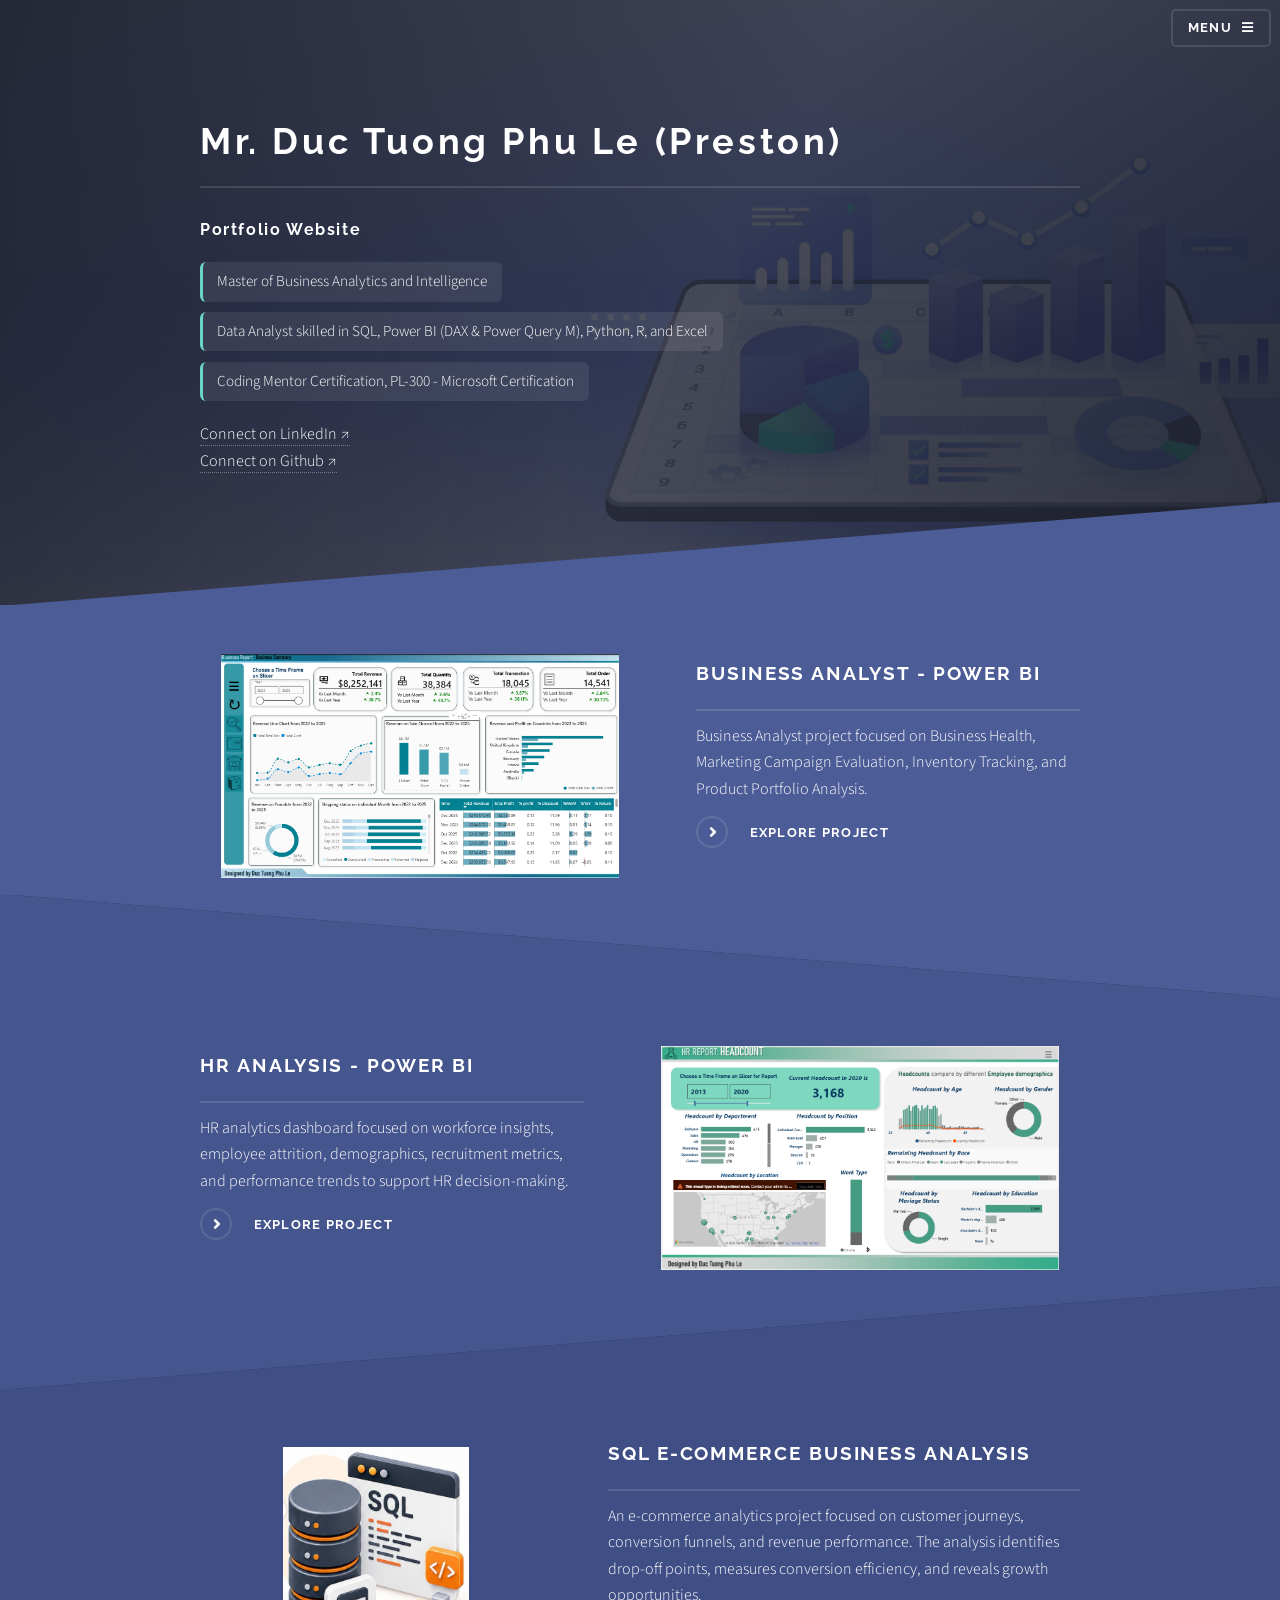
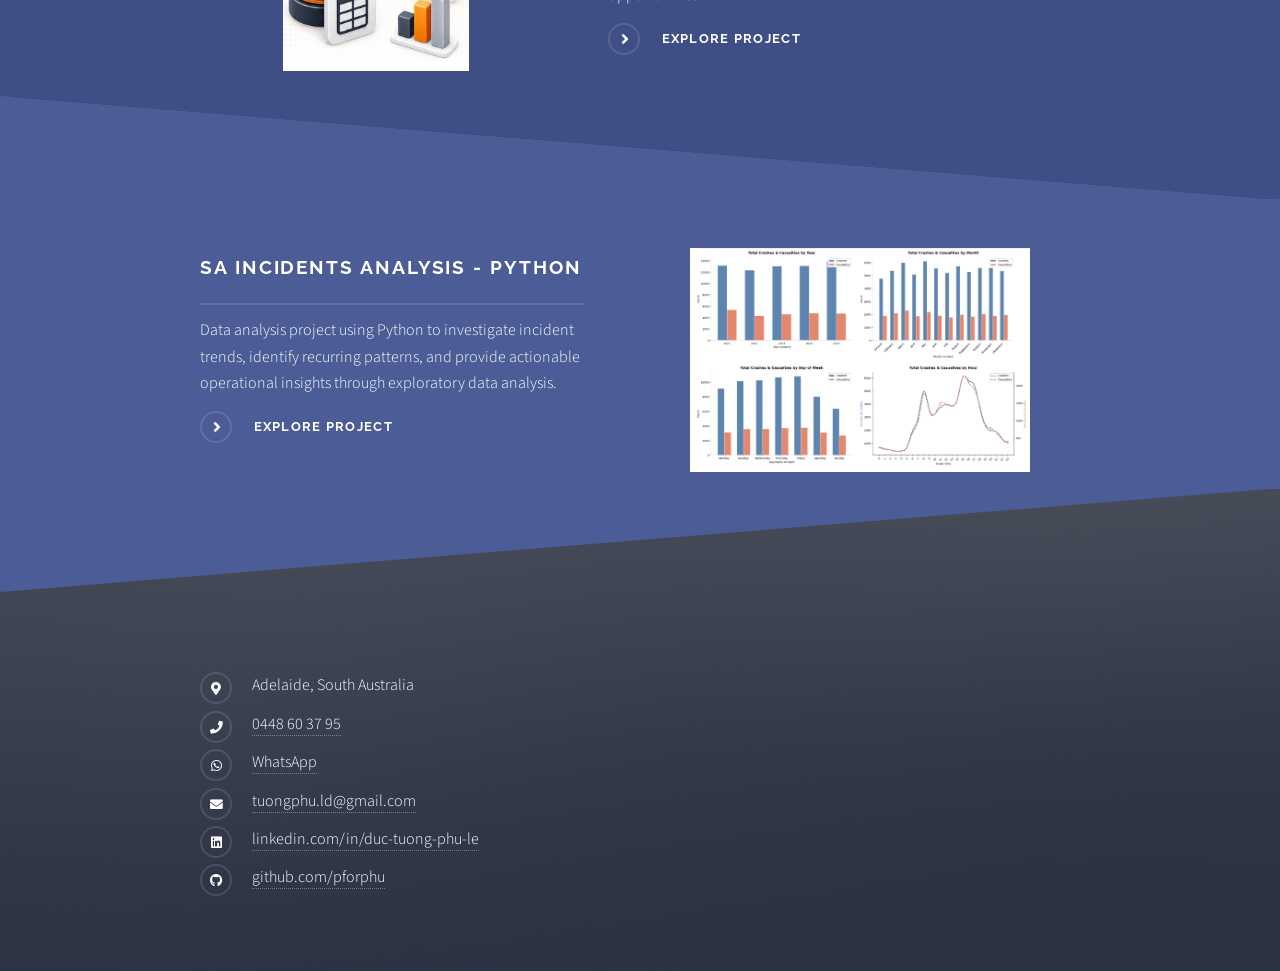
==== index.html @ 7227551b "Update portfolio" ====
<!DOCTYPE HTML>

<html>
	
	<head>
		<title></title>
		<meta charset="utf-8" />
		<meta name="viewport" content="width=device-width, initial-scale=1, user-scalable=no" />
		<link rel="stylesheet" href="assets/css/main.css" />
		<noscript><link rel="stylesheet" href="assets/css/noscript.css" /></noscript>
	</head>
	<body class="is-preload">

		<!-- Page Wrapper -->
			<div id="page-wrapper">

				<!-- Header -->
					<header id="header" class="alt">
						<h1><a href="index.html"></a></h1>
						<nav>
							<a href="#menu">Menu</a>
						</nav>
					</header>

				<!-- Menu -->
					<nav id="menu">
						<div class="inner">
							<h2>Menu</h2>
							<ul class="links">
								<li><a href="index.html">Home</a></li>
								<li><a href="https://www.linkedin.com/in/duc-tuong-phu-le/">Linkedin</a></li>
								<li><a href="https://github.com/pforphu/Business-Analyst---Power-BI-">Business Analysis - Power BI</a></li>
								<li><a href="https://github.com/pforphu/HR-Analysis-Dashboard--PowerBI">HR Analysis  - Power BI</a></li>
								<li><a href="https://github.com/pforphu/SA-Incidents-Analysis--Python">South Australia Incident Analysis - Python</a></li>
								<li><a href="https://github.com/pforphu/E-Commerce-SQL-Project">E-Commerce Project - SQL</a></li>
								
							</ul>
							<a href="#" class="close">Close</a>
						</div>
					</nav>

				<!-- Banner -->
				 
<section id="banner" style="background-color: #262938 !important; background-image: linear-gradient(115deg, rgba(30, 33, 46, 0.96) 0%, rgba(40, 43, 58, 0.85) 55%, rgba(30, 33, 46, 0.92) 100%), url('images/analytic_new.jpg') !important; background-size: cover, cover !important; background-position: center, 80% center !important; background-repeat: no-repeat !important;">
    <div class="inner">
        <h2 style="text-transform: none !important;">Mr. Duc Tuong Phu Le (Preston)</h2>
        <h1 style="text-transform: none !important;">Portfolio Website</h1>

        <div class="bio-block" style="text-transform: none !important; margin-top: 1.2rem;">
            <div style="display: flex; flex-direction: column; gap: 0.65rem; margin-bottom: 1.25rem;">
                <span style="display: inline-block; width: fit-content; padding: 0.45rem 0.9rem; background: rgba(255, 255, 255, 0.08); border-left: 3px solid #6bd4c8; border-radius: 6px; font-size: 0.95rem;">
                    Master of Business Analytics and Intelligence
                </span>

                <span style="display: inline-block; width: fit-content; padding: 0.45rem 0.9rem; background: rgba(255, 255, 255, 0.08); border-left: 3px solid #6bd4c8; border-radius: 6px; font-size: 0.95rem;">
                    Data Analyst skilled in SQL, Power BI (DAX &amp; Power Query M), Python, R, and Excel
                </span>

                <span style="display: inline-block; width: fit-content; padding: 0.45rem 0.9rem; background: rgba(255, 255, 255, 0.08); border-left: 3px solid #6bd4c8; border-radius: 6px; font-size: 0.95rem;">
                    Coding Mentor Certification, PL-300 - Microsoft Certification
                </span>
            </div>

            <a href="https://www.linkedin.com/in/duc-tuong-phu-le-207444168/"
               target="_blank"
               rel="noopener noreferrer"
               style="text-transform: none !important;">
                Connect on LinkedIn ↗
            </a>

            <br />

            <a href="https://github.com/pforphu"
               target="_blank"
               rel="noopener noreferrer"
               style="text-transform: none !important;">
                Connect on Github ↗
            </a>
        </div>

    </div>
</section>

				<!-- Wrapper -->
<style>
    /* Tự động đảo chiều ở các section chẵn trên máy tính (Project 2, Project 4...) */
    #wrapper > section.spotlight:nth-of-type(even) .inner {
        flex-direction: row-reverse !important;
    }

    /* Bo tròn góc cho cả khung ảnh và thẻ img */
    #wrapper > section.spotlight .image {
        border-radius: 14px !important;
        overflow: hidden !important;
        box-shadow: 0 10px 24px rgba(0, 0, 0, 0.22);
    }

    #wrapper > section.spotlight .image img {
        border-radius: 14px !important;
    }

    /* Trên tablet & điện thoại (<= 980px): xếp dọc Hình TRÊN - Chữ DƯỚI, mở rộng hết chiều ngang */
    @media screen and (max-width: 980px) {
        #wrapper > section.spotlight .inner,
        #wrapper > section.spotlight:nth-of-type(even) .inner {
            flex-direction: column !important;
            align-items: stretch !important;
            gap: 1.75rem !important;
        }

        #wrapper > section.spotlight .image {
            flex: 0 0 auto !important;
            width: 100% !important;
            max-width: 100% !important;
        }

        #wrapper > section.spotlight .content {
            width: 100% !important;
            max-width: 100% !important;
            text-align: left !important;
        }
    }
</style>

<!-- Project 1 -->
<section id="one" class="wrapper spotlight style1">
    <div class="inner" style="display: flex; align-items: center; justify-content: center; gap: 3.5rem;">
        <a href="https://github.com/pforphu/Business-Analyst---Power-BI-"
           class="image"
           target="_blank"
           style="flex: 0 0 50%; margin: 0;">
            <img src="images/Summary.png" alt="Business Analyst Power BI Dashboard" style="width: 100%; display: block;">
        </a>

        <div class="content" style="max-width: 480px; margin-bottom: 0;">
            <h2 class="major" style="margin-bottom: 0.75rem;">Business Analyst - Power BI</h2>

            <p style="margin-bottom: 0.9rem; line-height: 1.65;">
                Business Analyst project focused on Business Health,
                Marketing Campaign Evaluation, Inventory Tracking,
                and Product Portfolio Analysis.
            </p>

            <a href="https://github.com/pforphu/Business-Analyst---Power-BI-"
               class="special"
               target="_blank"
               style="display: inline-flex; align-items: center; gap: 0.5rem; width: fit-content; margin-top: 0;">
                Explore Project
            </a>
        </div>
    </div>
</section>

<!-- Project 2 -->
<section id="two" class="wrapper alt spotlight style2">
    <div class="inner" style="display: flex; align-items: center; justify-content: center; gap: 3.5rem;">
        <a href="https://github.com/pforphu/HR-Analysis---Power-BI-"
           class="image"
           target="_blank"
           style="flex: 0 0 50%; margin: 0;">
            <img src="images/Overview.png" alt="HR Analytics Dashboard" style="width: 100%; display: block;">
        </a>

        <div class="content" style="max-width: 480px; margin-bottom: 0;">
            <h2 class="major" style="margin-bottom: 0.75rem;">HR Analysis - Power BI</h2>

            <p style="margin-bottom: 0.9rem; line-height: 1.65;">
                HR analytics dashboard focused on workforce insights,
                employee attrition, demographics, recruitment metrics,
                and performance trends to support HR decision-making.
            </p>

            <a href="https://github.com/pforphu/HR-Analysis---Power-BI-"
               class="special"
               target="_blank"
               style="display: inline-flex; align-items: center; gap: 0.5rem; width: fit-content; margin-top: 0;">
                Explore Project
            </a>
        </div>
    </div>
</section>

<!-- Project 3 -->
<section id="three" class="wrapper spotlight style3">
    <div class="inner" style="display: flex; align-items: center; justify-content: center; gap: 3.5rem;">
        <a href="https://github.com/pforphu/E-Commerce-SQL-Project"
           class="image"
           target="_blank"
           style="flex: 0 0 40%; margin: 0;">
            <img src="images/SQL.png"
                 alt="E-Commerce Project - SQL"
                 style="width: 100%; max-height: 280px; object-fit: contain; display: block;">
        </a>

        <div class="content" style="max-width: 480px; margin-bottom: 0;">
            <h2 class="major" style="margin-bottom: 0.75rem;">SQL E-Commerce Business Analysis</h2>

            <p style="margin-bottom: 0.9rem; line-height: 1.65;">
                An e-commerce analytics project focused on customer journeys,
                conversion funnels, and revenue performance.
                The analysis identifies drop-off points, measures conversion
                efficiency, and reveals growth opportunities.
            </p>

            <a href="https://github.com/pforphu/E-Commerce-SQL-Project"
               class="special"
               target="_blank"
               style="display: inline-flex; align-items: center; gap: 0.5rem; width: fit-content; margin-top: 0;">
                Explore Project
            </a>
        </div>
    </div>
</section>

<!-- Project 4 -->
<section id="four" class="wrapper alt spotlight style1">
    <div class="inner" style="display: flex; align-items: center; justify-content: center; gap: 3.5rem;">
        <a href="https://github.com/pforphu/SA-Incidents-Analysis-2022-2026---Python"
           class="image"
           target="_blank"
           style="flex: 0 0 50%; margin: 0;">
            <img src="images/Python.png" alt="Python Incident Analysis" style="width: 100%; display: block;">
        </a>

        <div class="content" style="max-width: 480px; margin-bottom: 0;">
            <h2 class="major" style="margin-bottom: 0.75rem;">SA Incidents Analysis - Python</h2>

            <p style="margin-bottom: 0.9rem; line-height: 1.65;">
                Data analysis project using Python to investigate incident
                trends, identify recurring patterns, and provide actionable
                operational insights through exploratory data analysis.
            </p>

            <a href="https://github.com/pforphu/SA-Incidents-Analysis-2022-2026---Python"
               class="special"
               target="_blank"
               style="display: inline-flex; align-items: center; gap: 0.5rem; width: fit-content; margin-top: 0;">
                Explore Project
            </a>
        </div>
    </div>
</section>
</section>

				<!-- Footer -->
	
<section id="footer">
  <div class="inner">
    <ul class="contact">
      <li class="icon solid fa-map-marker-alt">Adelaide, South Australia</li>
      <li class="icon solid fa-phone"><a href="tel:+61448603795">0448 60 37 95</a></li>
      <li class="icon brands fa-whatsapp"><a href="https://wa.me/61448603795" target="_blank" rel="noopener">WhatsApp</a></li>
      <li class="icon solid fa-envelope"><a href="mailto:tuongphu.ld@gmail.com">tuongphu.ld@gmail.com</a></li>
      <li class="icon brands fa-linkedin"><a href="https://www.linkedin.com/in/duc-tuong-phu-le/" target="_blank" rel="noopener">linkedin.com/in/duc-tuong-phu-le</a></li>
      <li class="icon brands fa-github"><a href="https://github.com/pforphu" target="_blank" rel="noopener">github.com/pforphu</a></li>
    </ul>

  </div>
</section>
			</div>

		<!-- Scripts -->
			<script src="assets/js/jquery.min.js"></script>
			<script src="assets/js/jquery.scrollex.min.js"></script>
			<script src="assets/js/browser.min.js"></script>
			<script src="assets/js/breakpoints.min.js"></script>
			<script src="assets/js/util.js"></script>
			<script src="assets/js/main.js"></script>

	</body>
</html>
---- assets/css/main.css ----
@import url(fontawesome-all.min.css);
@import url("https://fonts.googleapis.com/css?family=Raleway:200,700|Source+Sans+Pro:300,600,300italic,600italic");

/*
	Solid State by HTML5 UP
	html5up.net | @ajlkn
	Free for personal and commercial use under the CCA 3.0 license (html5up.net/license)
*/

html, body, div, span, applet, object,
iframe, h1, h2, h3, h4, h5, h6, p, blockquote,
pre, a, abbr, acronym, address, big, cite,
code, del, dfn, em, img, ins, kbd, q, s, samp,
small, strike, strong, sub, sup, tt, var, b,
u, i, center, dl, dt, dd, ol, ul, li, fieldset,
form, label, legend, table, caption, tbody,
tfoot, thead, tr, th, td, article, aside,
canvas, details, embed, figure, figcaption,
footer, header, hgroup, menu, nav, output, ruby,
section, summary, time, mark, audio, video {
	margin: 0;
	padding: 0;
	border: 0;
	font-size: 100%;
	font: inherit;
	vertical-align: baseline;}

article, aside, details, figcaption, figure,
footer, header, hgroup, menu, nav, section {
	display: block;}

body {
	line-height: 1;
}

ol, ul {
	list-style: none;
}

blockquote, q {
	quotes: none;
}

	blockquote:before, blockquote:after, q:before, q:after {
		content: '';
		content: none;
	}

table {
	border-collapse: collapse;
	border-spacing: 0;
}

body {
	-webkit-text-size-adjust: none;
}

mark {
	background-color: transparent;
	color: inherit;
}

input::-moz-focus-inner {
	border: 0;
	padding: 0;
}

input, select, textarea {
	-moz-appearance: none;
	-webkit-appearance: none;
	-ms-appearance: none;
	appearance: none;
}

/* Basic */

	@-ms-viewport {
		width: device-width;
	}

	body {
		-ms-overflow-style: scrollbar;
	}

	@media screen and (max-width: 480px) {

		html, body {
			min-width: 320px;
		}

	}

	html {
		box-sizing: border-box;
	}

	*, *:before, *:after {
		box-sizing: inherit;
	}

	body {
		background-color: #2e3141;
		background-image: linear-gradient(to top, rgba(46, 49, 65, 0.8), rgba(46, 49, 65, 0.8)), url("../../images/bg.jpg");
		background-size: auto,
 cover;
		background-attachment: fixed,
 fixed;
		background-position: center,
 center;
	}

		body.is-preload *, body.is-preload *:before, body.is-preload *:after {
			-moz-animation: none !important;
			-webkit-animation: none !important;
			-ms-animation: none !important;
			animation: none !important;
			-moz-transition: none !important;
			-webkit-transition: none !important;
			-ms-transition: none !important;
			transition: none !important;
		}

/* Type */

	body, input, select, textarea {
		color: #ffffff;
		font-family: "Source Sans Pro", Helvetica, sans-serif;
		font-size: 16.5pt;
		font-weight: 300;
		line-height: 1.65;
	}

		@media screen and (max-width: 1680px) {

			body, input, select, textarea {
				font-size: 13pt;
			}

		}

		@media screen and (max-width: 1280px) {

			body, input, select, textarea {
				font-size: 12pt;
			}

		}

		@media screen and (max-width: 980px) {

			body, input, select, textarea {
				font-size: 12pt;
			}

		}

		@media screen and (max-width: 736px) {

			body, input, select, textarea {
				font-size: 12pt;
			}

		}

		@media screen and (max-width: 480px) {

			body, input, select, textarea {
				font-size: 12pt;
			}

		}

	a {
		-moz-transition: color 0.2s ease-in-out, border-bottom-color 0.2s ease-in-out;
		-webkit-transition: color 0.2s ease-in-out, border-bottom-color 0.2s ease-in-out;
		-ms-transition: color 0.2s ease-in-out, border-bottom-color 0.2s ease-in-out;
		transition: color 0.2s ease-in-out, border-bottom-color 0.2s ease-in-out;
		border-bottom: dotted 1px rgba(255, 255, 255, 0.35);
		color: #ffffff;
		text-decoration: none;
	}

		a:hover {
			border-bottom-color: transparent;
			color: #ffffff !important;
		}

		a.special:not(.button) {
			text-decoration: none;
			border-bottom: 0;
			display: block;
			font-family: Raleway, Helvetica, sans-serif;
			font-size: 0.8em;
			font-weight: 700;
			letter-spacing: 0.1em;
			margin: 0 0 2em 0;
			text-transform: uppercase;
		}

			a.special:not(.button):before {
				-moz-osx-font-smoothing: grayscale;
				-webkit-font-smoothing: antialiased;
				display: inline-block;
				font-style: normal;
				font-variant: normal;
				text-rendering: auto;
				line-height: 1;
				text-transform: none !important;
				font-family: 'Font Awesome 5 Free';
				font-weight: 900;
			}

			a.special:not(.button):before {
				-moz-transition: background-color 0.2s ease-in-out;
				-webkit-transition: background-color 0.2s ease-in-out;
				-ms-transition: background-color 0.2s ease-in-out;
				transition: background-color 0.2s ease-in-out;
				border-radius: 100%;
				border: solid 2px rgba(255, 255, 255, 0.125);
				content: '\f105';
				display: inline-block;
				font-size: 1.25em;
				height: 2em;
				line-height: 1.75em;
				margin-right: 0.85em;
				text-align: center;
				text-indent: 0.15em;
				vertical-align: middle;
				width: 2em;
			}

			a.special:not(.button):hover:before {
				background-color: rgba(255, 255, 255, 0.025);
			}

			a.special:not(.button):active:before {
				background-color: rgba(255, 255, 255, 0.075);
			}

	strong, b {
		color: #ffffff;
		font-weight: 600;
	}

	em, i {
		font-style: italic;
	}

	p {
		margin: 0 0 2em 0;
	}

	h1, h2, h3, h4, h5, h6 {
		color: #ffffff;
		font-family: Raleway, Helvetica, sans-serif;
		font-weight: 700;
		letter-spacing: 0.1em;
		margin: 0 0 1em 0;
		text-transform: uppercase;
	}

		h1 a, h2 a, h3 a, h4 a, h5 a, h6 a {
			color: inherit;
			text-decoration: none;
			border-bottom: 0;
		}

		h1 span, h2 span, h3 span, h4 span, h5 span, h6 span {
			font-weight: 200;
		}

		h1.major, h2.major, h3.major, h4.major, h5.major, h6.major {
			padding-bottom: 1em;
			border-bottom: solid 2px rgba(255, 255, 255, 0.125);
		}

	h2 {
		font-size: 1.2em;
	}

	h3 {
		font-size: 0.9em;
	}

	h4 {
		font-size: 0.7em;
	}

	h5 {
		font-size: 0.7em;
	}

	h6 {
		font-size: 0.7em;
	}

	@media screen and (max-width: 736px) {

		h2 {
			font-size: 1em;
		}

		h3 {
			font-size: 0.8em;
		}

	}

	sub {
		font-size: 0.8em;
		position: relative;
		top: 0.5em;
	}

	sup {
		font-size: 0.8em;
		position: relative;
		top: -0.5em;
	}

	blockquote {
		border-left: solid 4px rgba(255, 255, 255, 0.125);
		font-style: italic;
		margin: 0 0 2em 0;
		padding: 0.5em 0 0.5em 2em;
	}

	code {
		background: rgba(255, 255, 255, 0.025);
		border-radius: 5px;
		border: solid 2px rgba(255, 255, 255, 0.125);
		font-family: "Courier New", monospace;
		font-size: 0.9em;
		margin: 0 0.25em;
		padding: 0.25em 0.65em;
	}

	pre {
		-webkit-overflow-scrolling: touch;
		font-family: "Courier New", monospace;
		font-size: 0.9em;
		margin: 0 0 2em 0;
	}

		pre code {
			display: block;
			line-height: 1.75em;
			padding: 1em 1.5em;
			overflow-x: auto;
		}

	hr {
		border: 0;
		border-bottom: solid 2px rgba(255, 255, 255, 0.125);
		margin: 2.5em 0;
	}

		hr.major {
			margin: 4em 0;
		}

	.align-left {
		text-align: left;
	}

	.align-center {
		text-align: center;
	}

	.align-right {
		text-align: right;
	}

/* Row */

	.row {
		display: flex;
		flex-wrap: wrap;
		box-sizing: border-box;
		align-items: stretch;
	}

		.row > * {
			box-sizing: border-box;
		}

		.row.gtr-uniform > * > :last-child {
			margin-bottom: 0;
		}

		.row.aln-left {
			justify-content: flex-start;
		}

		.row.aln-center {
			justify-content: center;
		}

		.row.aln-right {
			justify-content: flex-end;
		}

		.row.aln-top {
			align-items: flex-start;
		}

		.row.aln-middle {
			align-items: center;
		}

		.row.aln-bottom {
			align-items: flex-end;
		}

		.row > .imp {
			order: -1;
		}

		.row > .col-1 {
			width: 8.33333%;
		}

		.row > .off-1 {
			margin-left: 8.33333%;
		}

		.row > .col-2 {
			width: 16.66667%;
		}

		.row > .off-2 {
			margin-left: 16.66667%;
		}

		.row > .col-3 {
			width: 25%;
		}

		.row > .off-3 {
			margin-left: 25%;
		}

		.row > .col-4 {
			width: 33.33333%;
		}

		.row > .off-4 {
			margin-left: 33.33333%;
		}

		.row > .col-5 {
			width: 41.66667%;
		}

		.row > .off-5 {
			margin-left: 41.66667%;
		}

		.row > .col-6 {
			width: 50%;
		}

		.row > .off-6 {
			margin-left: 50%;
		}

		.row > .col-7 {
			width: 58.33333%;
		}

		.row > .off-7 {
			margin-left: 58.33333%;
		}

		.row > .col-8 {
			width: 66.66667%;
		}

		.row > .off-8 {
			margin-left: 66.66667%;
		}

		.row > .col-9 {
			width: 75%;
		}

		.row > .off-9 {
			margin-left: 75%;
		}

		.row > .col-10 {
			width: 83.33333%;
		}

		.row > .off-10 {
			margin-left: 83.33333%;
		}

		.row > .col-11 {
			width: 91.66667%;
		}

		.row > .off-11 {
			margin-left: 91.66667%;
		}

		.row > .col-12 {
			width: 100%;
		}

		.row > .off-12 {
			margin-left: 100%;
		}

		.row.gtr-0 {
			margin-top: 0;
			margin-left: 0em;
		}

			.row.gtr-0 > * {
				padding: 0 0 0 0em;
			}

			.row.gtr-0.gtr-uniform {
				margin-top: 0em;
			}

				.row.gtr-0.gtr-uniform > * {
					padding-top: 0em;
				}

		.row.gtr-25 {
			margin-top: 0;
			margin-left: -0.4375em;
		}

			.row.gtr-25 > * {
				padding: 0 0 0 0.4375em;
			}

			.row.gtr-25.gtr-uniform {
				margin-top: -0.4375em;
			}

				.row.gtr-25.gtr-uniform > * {
					padding-top: 0.4375em;
				}

		.row.gtr-50 {
			margin-top: 0;
			margin-left: -0.875em;
		}

			.row.gtr-50 > * {
				padding: 0 0 0 0.875em;
			}

			.row.gtr-50.gtr-uniform {
				margin-top: -0.875em;
			}

				.row.gtr-50.gtr-uniform > * {
					padding-top: 0.875em;
				}

		.row {
			margin-top: 0;
			margin-left: -1.75em;
		}

			.row > * {
				padding: 0 0 0 1.75em;
			}

			.row.gtr-uniform {
				margin-top: -1.75em;
			}

				.row.gtr-uniform > * {
					padding-top: 1.75em;
				}

		.row.gtr-150 {
			margin-top: 0;
			margin-left: -2.625em;
		}

			.row.gtr-150 > * {
				padding: 0 0 0 2.625em;
			}

			.row.gtr-150.gtr-uniform {
				margin-top: -2.625em;
			}

				.row.gtr-150.gtr-uniform > * {
					padding-top: 2.625em;
				}

		.row.gtr-200 {
			margin-top: 0;
			margin-left: -3.5em;
		}

			.row.gtr-200 > * {
				padding: 0 0 0 3.5em;
			}

			.row.gtr-200.gtr-uniform {
				margin-top: -3.5em;
			}

				.row.gtr-200.gtr-uniform > * {
					padding-top: 3.5em;
				}

		@media screen and (max-width: 1680px) {

			.row {
				display: flex;
				flex-wrap: wrap;
				box-sizing: border-box;
				align-items: stretch;
			}

				.row > * {
					box-sizing: border-box;
				}

				.row.gtr-uniform > * > :last-child {
					margin-bottom: 0;
				}

				.row.aln-left {
					justify-content: flex-start;
				}

				.row.aln-center {
					justify-content: center;
				}

				.row.aln-right {
					justify-content: flex-end;
				}

				.row.aln-top {
					align-items: flex-start;
				}

				.row.aln-middle {
					align-items: center;
				}

				.row.aln-bottom {
					align-items: flex-end;
				}

				.row > .imp-xlarge {
					order: -1;
				}

				.row > .col-1-xlarge {
					width: 8.33333%;
				}

				.row > .off-1-xlarge {
					margin-left: 8.33333%;
				}

				.row > .col-2-xlarge {
					width: 16.66667%;
				}

				.row > .off-2-xlarge {
					margin-left: 16.66667%;
				}

				.row > .col-3-xlarge {
					width: 25%;
				}

				.row > .off-3-xlarge {
					margin-left: 25%;
				}

				.row > .col-4-xlarge {
					width: 33.33333%;
				}

				.row > .off-4-xlarge {
					margin-left: 33.33333%;
				}

				.row > .col-5-xlarge {
					width: 41.66667%;
				}

				.row > .off-5-xlarge {
					margin-left: 41.66667%;
				}

				.row > .col-6-xlarge {
					width: 50%;
				}

				.row > .off-6-xlarge {
					margin-left: 50%;
				}

				.row > .col-7-xlarge {
					width: 58.33333%;
				}

				.row > .off-7-xlarge {
					margin-left: 58.33333%;
				}

				.row > .col-8-xlarge {
					width: 66.66667%;
				}

				.row > .off-8-xlarge {
					margin-left: 66.66667%;
				}

				.row > .col-9-xlarge {
					width: 75%;
				}

				.row > .off-9-xlarge {
					margin-left: 75%;
				}

				.row > .col-10-xlarge {
					width: 83.33333%;
				}

				.row > .off-10-xlarge {
					margin-left: 83.33333%;
				}

				.row > .col-11-xlarge {
					width: 91.66667%;
				}

				.row > .off-11-xlarge {
					margin-left: 91.66667%;
				}

				.row > .col-12-xlarge {
					width: 100%;
				}

				.row > .off-12-xlarge {
					margin-left: 100%;
				}

				.row.gtr-0 {
					margin-top: 0;
					margin-left: 0em;
				}

					.row.gtr-0 > * {
						padding: 0 0 0 0em;
					}

					.row.gtr-0.gtr-uniform {
						margin-top: 0em;
					}

						.row.gtr-0.gtr-uniform > * {
							padding-top: 0em;
						}

				.row.gtr-25 {
					margin-top: 0;
					margin-left: -0.4375em;
				}

					.row.gtr-25 > * {
						padding: 0 0 0 0.4375em;
					}

					.row.gtr-25.gtr-uniform {
						margin-top: -0.4375em;
					}

						.row.gtr-25.gtr-uniform > * {
							padding-top: 0.4375em;
						}

				.row.gtr-50 {
					margin-top: 0;
					margin-left: -0.875em;
				}

					.row.gtr-50 > * {
						padding: 0 0 0 0.875em;
					}

					.row.gtr-50.gtr-uniform {
						margin-top: -0.875em;
					}

						.row.gtr-50.gtr-uniform > * {
							padding-top: 0.875em;
						}

				.row {
					margin-top: 0;
					margin-left: -1.75em;
				}

					.row > * {
						padding: 0 0 0 1.75em;
					}

					.row.gtr-uniform {
						margin-top: -1.75em;
					}

						.row.gtr-uniform > * {
							padding-top: 1.75em;
						}

				.row.gtr-150 {
					margin-top: 0;
					margin-left: -2.625em;
				}

					.row.gtr-150 > * {
						padding: 0 0 0 2.625em;
					}

					.row.gtr-150.gtr-uniform {
						margin-top: -2.625em;
					}

						.row.gtr-150.gtr-uniform > * {
							padding-top: 2.625em;
						}

				.row.gtr-200 {
					margin-top: 0;
					margin-left: -3.5em;
				}

					.row.gtr-200 > * {
						padding: 0 0 0 3.5em;
					}

					.row.gtr-200.gtr-uniform {
						margin-top: -3.5em;
					}

						.row.gtr-200.gtr-uniform > * {
							padding-top: 3.5em;
						}

		}

		@media screen and (max-width: 1280px) {

			.row {
				display: flex;
				flex-wrap: wrap;
				box-sizing: border-box;
				align-items: stretch;
			}

				.row > * {
					box-sizing: border-box;
				}

				.row.gtr-uniform > * > :last-child {
					margin-bottom: 0;
				}

				.row.aln-left {
					justify-content: flex-start;
				}

				.row.aln-center {
					justify-content: center;
				}

				.row.aln-right {
					justify-content: flex-end;
				}

				.row.aln-top {
					align-items: flex-start;
				}

				.row.aln-middle {
					align-items: center;
				}

				.row.aln-bottom {
					align-items: flex-end;
				}

				.row > .imp-large {
					order: -1;
				}

				.row > .col-1-large {
					width: 8.33333%;
				}

				.row > .off-1-large {
					margin-left: 8.33333%;
				}

				.row > .col-2-large {
					width: 16.66667%;
				}

				.row > .off-2-large {
					margin-left: 16.66667%;
				}

				.row > .col-3-large {
					width: 25%;
				}

				.row > .off-3-large {
					margin-left: 25%;
				}

				.row > .col-4-large {
					width: 33.33333%;
				}

				.row > .off-4-large {
					margin-left: 33.33333%;
				}

				.row > .col-5-large {
					width: 41.66667%;
				}

				.row > .off-5-large {
					margin-left: 41.66667%;
				}

				.row > .col-6-large {
					width: 50%;
				}

				.row > .off-6-large {
					margin-left: 50%;
				}

				.row > .col-7-large {
					width: 58.33333%;
				}

				.row > .off-7-large {
					margin-left: 58.33333%;
				}

				.row > .col-8-large {
					width: 66.66667%;
				}

				.row > .off-8-large {
					margin-left: 66.66667%;
				}

				.row > .col-9-large {
					width: 75%;
				}

				.row > .off-9-large {
					margin-left: 75%;
				}

				.row > .col-10-large {
					width: 83.33333%;
				}

				.row > .off-10-large {
					margin-left: 83.33333%;
				}

				.row > .col-11-large {
					width: 91.66667%;
				}

				.row > .off-11-large {
					margin-left: 91.66667%;
				}

				.row > .col-12-large {
					width: 100%;
				}

				.row > .off-12-large {
					margin-left: 100%;
				}

				.row.gtr-0 {
					margin-top: 0;
					margin-left: 0em;
				}

					.row.gtr-0 > * {
						padding: 0 0 0 0em;
					}

					.row.gtr-0.gtr-uniform {
						margin-top: 0em;
					}

						.row.gtr-0.gtr-uniform > * {
							padding-top: 0em;
						}

				.row.gtr-25 {
					margin-top: 0;
					margin-left: -0.4375em;
				}

					.row.gtr-25 > * {
						padding: 0 0 0 0.4375em;
					}

					.row.gtr-25.gtr-uniform {
						margin-top: -0.4375em;
					}

						.row.gtr-25.gtr-uniform > * {
							padding-top: 0.4375em;
						}

				.row.gtr-50 {
					margin-top: 0;
					margin-left: -0.875em;
				}

					.row.gtr-50 > * {
						padding: 0 0 0 0.875em;
					}

					.row.gtr-50.gtr-uniform {
						margin-top: -0.875em;
					}

						.row.gtr-50.gtr-uniform > * {
							padding-top: 0.875em;
						}

				.row {
					margin-top: 0;
					margin-left: -1.75em;
				}

					.row > * {
						padding: 0 0 0 1.75em;
					}

					.row.gtr-uniform {
						margin-top: -1.75em;
					}

						.row.gtr-uniform > * {
							padding-top: 1.75em;
						}

				.row.gtr-150 {
					margin-top: 0;
					margin-left: -2.625em;
				}

					.row.gtr-150 > * {
						padding: 0 0 0 2.625em;
					}

					.row.gtr-150.gtr-uniform {
						margin-top: -2.625em;
					}

						.row.gtr-150.gtr-uniform > * {
							padding-top: 2.625em;
						}

				.row.gtr-200 {
					margin-top: 0;
					margin-left: -3.5em;
				}

					.row.gtr-200 > * {
						padding: 0 0 0 3.5em;
					}

					.row.gtr-200.gtr-uniform {
						margin-top: -3.5em;
					}

						.row.gtr-200.gtr-uniform > * {
							padding-top: 3.5em;
						}

		}

		@media screen and (max-width: 980px) {

			.row {
				display: flex;
				flex-wrap: wrap;
				box-sizing: border-box;
				align-items: stretch;
			}

				.row > * {
					box-sizing: border-box;
				}

				.row.gtr-uniform > * > :last-child {
					margin-bottom: 0;
				}

				.row.aln-left {
					justify-content: flex-start;
				}

				.row.aln-center {
					justify-content: center;
				}

				.row.aln-right {
					justify-content: flex-end;
				}

				.row.aln-top {
					align-items: flex-start;
				}

				.row.aln-middle {
					align-items: center;
				}

				.row.aln-bottom {
					align-items: flex-end;
				}

				.row > .imp-medium {
					order: -1;
				}

				.row > .col-1-medium {
					width: 8.33333%;
				}

				.row > .off-1-medium {
					margin-left: 8.33333%;
				}

				.row > .col-2-medium {
					width: 16.66667%;
				}

				.row > .off-2-medium {
					margin-left: 16.66667%;
				}

				.row > .col-3-medium {
					width: 25%;
				}

				.row > .off-3-medium {
					margin-left: 25%;
				}

				.row > .col-4-medium {
					width: 33.33333%;
				}

				.row > .off-4-medium {
					margin-left: 33.33333%;
				}

				.row > .col-5-medium {
					width: 41.66667%;
				}

				.row > .off-5-medium {
					margin-left: 41.66667%;
				}

				.row > .col-6-medium {
					width: 50%;
				}

				.row > .off-6-medium {
					margin-left: 50%;
				}

				.row > .col-7-medium {
					width: 58.33333%;
				}

				.row > .off-7-medium {
					margin-left: 58.33333%;
				}

				.row > .col-8-medium {
					width: 66.66667%;
				}

				.row > .off-8-medium {
					margin-left: 66.66667%;
				}

				.row > .col-9-medium {
					width: 75%;
				}

				.row > .off-9-medium {
					margin-left: 75%;
				}

				.row > .col-10-medium {
					width: 83.33333%;
				}

				.row > .off-10-medium {
					margin-left: 83.33333%;
				}

				.row > .col-11-medium {
					width: 91.66667%;
				}

				.row > .off-11-medium {
					margin-left: 91.66667%;
				}

				.row > .col-12-medium {
					width: 100%;
				}

				.row > .off-12-medium {
					margin-left: 100%;
				}

				.row.gtr-0 {
					margin-top: 0;
					margin-left: 0em;
				}

					.row.gtr-0 > * {
						padding: 0 0 0 0em;
					}

					.row.gtr-0.gtr-uniform {
						margin-top: 0em;
					}

						.row.gtr-0.gtr-uniform > * {
							padding-top: 0em;
						}

				.row.gtr-25 {
					margin-top: 0;
					margin-left: -0.4375em;
				}

					.row.gtr-25 > * {
						padding: 0 0 0 0.4375em;
					}

					.row.gtr-25.gtr-uniform {
						margin-top: -0.4375em;
					}

						.row.gtr-25.gtr-uniform > * {
							padding-top: 0.4375em;
						}

				.row.gtr-50 {
					margin-top: 0;
					margin-left: -0.875em;
				}

					.row.gtr-50 > * {
						padding: 0 0 0 0.875em;
					}

					.row.gtr-50.gtr-uniform {
						margin-top: -0.875em;
					}

						.row.gtr-50.gtr-uniform > * {
							padding-top: 0.875em;
						}

				.row {
					margin-top: 0;
					margin-left: -1.75em;
				}

					.row > * {
						padding: 0 0 0 1.75em;
					}

					.row.gtr-uniform {
						margin-top: -1.75em;
					}

						.row.gtr-uniform > * {
							padding-top: 1.75em;
						}

				.row.gtr-150 {
					margin-top: 0;
					margin-left: -2.625em;
				}

					.row.gtr-150 > * {
						padding: 0 0 0 2.625em;
					}

					.row.gtr-150.gtr-uniform {
						margin-top: -2.625em;
					}

						.row.gtr-150.gtr-uniform > * {
							padding-top: 2.625em;
						}

				.row.gtr-200 {
					margin-top: 0;
					margin-left: -3.5em;
				}

					.row.gtr-200 > * {
						padding: 0 0 0 3.5em;
					}

					.row.gtr-200.gtr-uniform {
						margin-top: -3.5em;
					}

						.row.gtr-200.gtr-uniform > * {
							padding-top: 3.5em;
						}

		}

		@media screen and (max-width: 736px) {

			.row {
				display: flex;
				flex-wrap: wrap;
				box-sizing: border-box;
				align-items: stretch;
			}

				.row > * {
					box-sizing: border-box;
				}

				.row.gtr-uniform > * > :last-child {
					margin-bottom: 0;
				}

				.row.aln-left {
					justify-content: flex-start;
				}

				.row.aln-center {
					justify-content: center;
				}

				.row.aln-right {
					justify-content: flex-end;
				}

				.row.aln-top {
					align-items: flex-start;
				}

				.row.aln-middle {
					align-items: center;
				}

				.row.aln-bottom {
					align-items: flex-end;
				}

				.row > .imp-small {
					order: -1;
				}

				.row > .col-1-small {
					width: 8.33333%;
				}

				.row > .off-1-small {
					margin-left: 8.33333%;
				}

				.row > .col-2-small {
					width: 16.66667%;
				}

				.row > .off-2-small {
					margin-left: 16.66667%;
				}

				.row > .col-3-small {
					width: 25%;
				}

				.row > .off-3-small {
					margin-left: 25%;
				}

				.row > .col-4-small {
					width: 33.33333%;
				}

				.row > .off-4-small {
					margin-left: 33.33333%;
				}

				.row > .col-5-small {
					width: 41.66667%;
				}

				.row > .off-5-small {
					margin-left: 41.66667%;
				}

				.row > .col-6-small {
					width: 50%;
				}

				.row > .off-6-small {
					margin-left: 50%;
				}

				.row > .col-7-small {
					width: 58.33333%;
				}

				.row > .off-7-small {
					margin-left: 58.33333%;
				}

				.row > .col-8-small {
					width: 66.66667%;
				}

				.row > .off-8-small {
					margin-left: 66.66667%;
				}

				.row > .col-9-small {
					width: 75%;
				}

				.row > .off-9-small {
					margin-left: 75%;
				}

				.row > .col-10-small {
					width: 83.33333%;
				}

				.row > .off-10-small {
					margin-left: 83.33333%;
				}

				.row > .col-11-small {
					width: 91.66667%;
				}

				.row > .off-11-small {
					margin-left: 91.66667%;
				}

				.row > .col-12-small {
					width: 100%;
				}

				.row > .off-12-small {
					margin-left: 100%;
				}

				.row.gtr-0 {
					margin-top: 0;
					margin-left: 0em;
				}

					.row.gtr-0 > * {
						padding: 0 0 0 0em;
					}

					.row.gtr-0.gtr-uniform {
						margin-top: 0em;
					}

						.row.gtr-0.gtr-uniform > * {
							padding-top: 0em;
						}

				.row.gtr-25 {
					margin-top: 0;
					margin-left: -0.3125em;
				}

					.row.gtr-25 > * {
						padding: 0 0 0 0.3125em;
					}

					.row.gtr-25.gtr-uniform {
						margin-top: -0.3125em;
					}

						.row.gtr-25.gtr-uniform > * {
							padding-top: 0.3125em;
						}

				.row.gtr-50 {
					margin-top: 0;
					margin-left: -0.625em;
				}

					.row.gtr-50 > * {
						padding: 0 0 0 0.625em;
					}

					.row.gtr-50.gtr-uniform {
						margin-top: -0.625em;
					}

						.row.gtr-50.gtr-uniform > * {
							padding-top: 0.625em;
						}

				.row {
					margin-top: 0;
					margin-left: -1.25em;
				}

					.row > * {
						padding: 0 0 0 1.25em;
					}

					.row.gtr-uniform {
						margin-top: -1.25em;
					}

						.row.gtr-uniform > * {
							padding-top: 1.25em;
						}

				.row.gtr-150 {
					margin-top: 0;
					margin-left: -1.875em;
				}

					.row.gtr-150 > * {
						padding: 0 0 0 1.875em;
					}

					.row.gtr-150.gtr-uniform {
						margin-top: -1.875em;
					}

						.row.gtr-150.gtr-uniform > * {
							padding-top: 1.875em;
						}

				.row.gtr-200 {
					margin-top: 0;
					margin-left: -2.5em;
				}

					.row.gtr-200 > * {
						padding: 0 0 0 2.5em;
					}

					.row.gtr-200.gtr-uniform {
						margin-top: -2.5em;
					}

						.row.gtr-200.gtr-uniform > * {
							padding-top: 2.5em;
						}

		}

		@media screen and (max-width: 480px) {

			.row {
				display: flex;
				flex-wrap: wrap;
				box-sizing: border-box;
				align-items: stretch;
			}

				.row > * {
					box-sizing: border-box;
				}

				.row.gtr-uniform > * > :last-child {
					margin-bottom: 0;
				}

				.row.aln-left {
					justify-content: flex-start;
				}

				.row.aln-center {
					justify-content: center;
				}

				.row.aln-right {
					justify-content: flex-end;
				}

				.row.aln-top {
					align-items: flex-start;
				}

				.row.aln-middle {
					align-items: center;
				}

				.row.aln-bottom {
					align-items: flex-end;
				}

				.row > .imp-xsmall {
					order: -1;
				}

				.row > .col-1-xsmall {
					width: 8.33333%;
				}

				.row > .off-1-xsmall {
					margin-left: 8.33333%;
				}

				.row > .col-2-xsmall {
					width: 16.66667%;
				}

				.row > .off-2-xsmall {
					margin-left: 16.66667%;
				}

				.row > .col-3-xsmall {
					width: 25%;
				}

				.row > .off-3-xsmall {
					margin-left: 25%;
				}

				.row > .col-4-xsmall {
					width: 33.33333%;
				}

				.row > .off-4-xsmall {
					margin-left: 33.33333%;
				}

				.row > .col-5-xsmall {
					width: 41.66667%;
				}

				.row > .off-5-xsmall {
					margin-left: 41.66667%;
				}

				.row > .col-6-xsmall {
					width: 50%;
				}

				.row > .off-6-xsmall {
					margin-left: 50%;
				}

				.row > .col-7-xsmall {
					width: 58.33333%;
				}

				.row > .off-7-xsmall {
					margin-left: 58.33333%;
				}

				.row > .col-8-xsmall {
					width: 66.66667%;
				}

				.row > .off-8-xsmall {
					margin-left: 66.66667%;
				}

				.row > .col-9-xsmall {
					width: 75%;
				}

				.row > .off-9-xsmall {
					margin-left: 75%;
				}

				.row > .col-10-xsmall {
					width: 83.33333%;
				}

				.row > .off-10-xsmall {
					margin-left: 83.33333%;
				}

				.row > .col-11-xsmall {
					width: 91.66667%;
				}

				.row > .off-11-xsmall {
					margin-left: 91.66667%;
				}

				.row > .col-12-xsmall {
					width: 100%;
				}

				.row > .off-12-xsmall {
					margin-left: 100%;
				}

				.row.gtr-0 {
					margin-top: 0;
					margin-left: 0em;
				}

					.row.gtr-0 > * {
						padding: 0 0 0 0em;
					}

					.row.gtr-0.gtr-uniform {
						margin-top: 0em;
					}

						.row.gtr-0.gtr-uniform > * {
							padding-top: 0em;
						}

				.row.gtr-25 {
					margin-top: 0;
					margin-left: -0.3125em;
				}

					.row.gtr-25 > * {
						padding: 0 0 0 0.3125em;
					}

					.row.gtr-25.gtr-uniform {
						margin-top: -0.3125em;
					}

						.row.gtr-25.gtr-uniform > * {
							padding-top: 0.3125em;
						}

				.row.gtr-50 {
					margin-top: 0;
					margin-left: -0.625em;
				}

					.row.gtr-50 > * {
						padding: 0 0 0 0.625em;
					}

					.row.gtr-50.gtr-uniform {
						margin-top: -0.625em;
					}

						.row.gtr-50.gtr-uniform > * {
							padding-top: 0.625em;
						}

				.row {
					margin-top: 0;
					margin-left: -1.25em;
				}

					.row > * {
						padding: 0 0 0 1.25em;
					}

					.row.gtr-uniform {
						margin-top: -1.25em;
					}

						.row.gtr-uniform > * {
							padding-top: 1.25em;
						}

				.row.gtr-150 {
					margin-top: 0;
					margin-left: -1.875em;
				}

					.row.gtr-150 > * {
						padding: 0 0 0 1.875em;
					}

					.row.gtr-150.gtr-uniform {
						margin-top: -1.875em;
					}

						.row.gtr-150.gtr-uniform > * {
							padding-top: 1.875em;
						}

				.row.gtr-200 {
					margin-top: 0;
					margin-left: -2.5em;
				}

					.row.gtr-200 > * {
						padding: 0 0 0 2.5em;
					}

					.row.gtr-200.gtr-uniform {
						margin-top: -2.5em;
					}

						.row.gtr-200.gtr-uniform > * {
							padding-top: 2.5em;
						}

		}

		@media screen and (max-width: 360px) {

			.row {
				display: flex;
				flex-wrap: wrap;
				box-sizing: border-box;
				align-items: stretch;
			}

				.row > * {
					box-sizing: border-box;
				}

				.row.gtr-uniform > * > :last-child {
					margin-bottom: 0;
				}

				.row.aln-left {
					justify-content: flex-start;
				}

				.row.aln-center {
					justify-content: center;
				}

				.row.aln-right {
					justify-content: flex-end;
				}

				.row.aln-top {
					align-items: flex-start;
				}

				.row.aln-middle {
					align-items: center;
				}

				.row.aln-bottom {
					align-items: flex-end;
				}

				.row > .imp-xxsmall {
					order: -1;
				}

				.row > .col-1-xxsmall {
					width: 8.33333%;
				}

				.row > .off-1-xxsmall {
					margin-left: 8.33333%;
				}

				.row > .col-2-xxsmall {
					width: 16.66667%;
				}

				.row > .off-2-xxsmall {
					margin-left: 16.66667%;
				}

				.row > .col-3-xxsmall {
					width: 25%;
				}

				.row > .off-3-xxsmall {
					margin-left: 25%;
				}

				.row > .col-4-xxsmall {
					width: 33.33333%;
				}

				.row > .off-4-xxsmall {
					margin-left: 33.33333%;
				}

				.row > .col-5-xxsmall {
					width: 41.66667%;
				}

				.row > .off-5-xxsmall {
					margin-left: 41.66667%;
				}

				.row > .col-6-xxsmall {
					width: 50%;
				}

				.row > .off-6-xxsmall {
					margin-left: 50%;
				}

				.row > .col-7-xxsmall {
					width: 58.33333%;
				}

				.row > .off-7-xxsmall {
					margin-left: 58.33333%;
				}

				.row > .col-8-xxsmall {
					width: 66.66667%;
				}

				.row > .off-8-xxsmall {
					margin-left: 66.66667%;
				}

				.row > .col-9-xxsmall {
					width: 75%;
				}

				.row > .off-9-xxsmall {
					margin-left: 75%;
				}

				.row > .col-10-xxsmall {
					width: 83.33333%;
				}

				.row > .off-10-xxsmall {
					margin-left: 83.33333%;
				}

				.row > .col-11-xxsmall {
					width: 91.66667%;
				}

				.row > .off-11-xxsmall {
					margin-left: 91.66667%;
				}

				.row > .col-12-xxsmall {
					width: 100%;
				}

				.row > .off-12-xxsmall {
					margin-left: 100%;
				}

				.row.gtr-0 {
					margin-top: 0;
					margin-left: 0em;
				}

					.row.gtr-0 > * {
						padding: 0 0 0 0em;
					}

					.row.gtr-0.gtr-uniform {
						margin-top: 0em;
					}

						.row.gtr-0.gtr-uniform > * {
							padding-top: 0em;
						}

				.row.gtr-25 {
					margin-top: 0;
					margin-left: -0.3125em;
				}

					.row.gtr-25 > * {
						padding: 0 0 0 0.3125em;
					}

					.row.gtr-25.gtr-uniform {
						margin-top: -0.3125em;
					}

						.row.gtr-25.gtr-uniform > * {
							padding-top: 0.3125em;
						}

				.row.gtr-50 {
					margin-top: 0;
					margin-left: -0.625em;
				}

					.row.gtr-50 > * {
						padding: 0 0 0 0.625em;
					}

					.row.gtr-50.gtr-uniform {
						margin-top: -0.625em;
					}

						.row.gtr-50.gtr-uniform > * {
							padding-top: 0.625em;
						}

				.row {
					margin-top: 0;
					margin-left: -1.25em;
				}

					.row > * {
						padding: 0 0 0 1.25em;
					}

					.row.gtr-uniform {
						margin-top: -1.25em;
					}

						.row.gtr-uniform > * {
							padding-top: 1.25em;
						}

				.row.gtr-150 {
					margin-top: 0;
					margin-left: -1.875em;
				}

					.row.gtr-150 > * {
						padding: 0 0 0 1.875em;
					}

					.row.gtr-150.gtr-uniform {
						margin-top: -1.875em;
					}

						.row.gtr-150.gtr-uniform > * {
							padding-top: 1.875em;
						}

				.row.gtr-200 {
					margin-top: 0;
					margin-left: -2.5em;
				}

					.row.gtr-200 > * {
						padding: 0 0 0 2.5em;
					}

					.row.gtr-200.gtr-uniform {
						margin-top: -2.5em;
					}

						.row.gtr-200.gtr-uniform > * {
							padding-top: 2.5em;
						}

		}

/* Section/Article */

	section.special, article.special {
		text-align: center;
	}

/* Form */

	form {
		margin: 0 0 2em 0;
	}

		form > :last-child {
			margin-bottom: 0;
		}

		form > .fields {
			display: -moz-flex;
			display: -webkit-flex;
			display: -ms-flex;
			display: flex;
			-moz-flex-wrap: wrap;
			-webkit-flex-wrap: wrap;
			-ms-flex-wrap: wrap;
			flex-wrap: wrap;
			width: calc(100% + 3em);
			margin: -1.5em 0 2em -1.5em;
		}

			form > .fields > .field {
				-moz-flex-grow: 0;
				-webkit-flex-grow: 0;
				-ms-flex-grow: 0;
				flex-grow: 0;
				-moz-flex-shrink: 0;
				-webkit-flex-shrink: 0;
				-ms-flex-shrink: 0;
				flex-shrink: 0;
				padding: 1.5em 0 0 1.5em;
				width: calc(100% - 1.5em);
			}

				form > .fields > .field.half {
					width: calc(50% - 0.75em);
				}

				form > .fields > .field.third {
					width: calc(100%/3 - 0.5em);
				}

				form > .fields > .field.quarter {
					width: calc(25% - 0.375em);
				}

		@media screen and (max-width: 480px) {

			form > .fields {
				width: calc(100% + 3em);
				margin: -1.5em 0 2em -1.5em;
			}

				form > .fields > .field {
					padding: 1.5em 0 0 1.5em;
					width: calc(100% - 1.5em);
				}

					form > .fields > .field.half {
						width: calc(100% - 1.5em);
					}

					form > .fields > .field.third {
						width: calc(100% - 1.5em);
					}

					form > .fields > .field.quarter {
						width: calc(100% - 1.5em);
					}

		}

	label {
		color: #ffffff;
		display: block;
		font-family: Raleway, Helvetica, sans-serif;
		font-size: 0.8em;
		font-weight: 700;
		letter-spacing: 0.1em;
		margin: 0 0 0.7em 0;
		text-transform: uppercase;
	}

	input[type="text"],
	input[type="password"],
	input[type="email"],
	input[type="tel"],
	select,
	textarea {
		-moz-appearance: none;
		-webkit-appearance: none;
		-ms-appearance: none;
		appearance: none;
		background: rgba(255, 255, 255, 0.025);
		border-radius: 5px;
		border: none;
		border: solid 2px rgba(255, 255, 255, 0.125);
		color: inherit;
		display: block;
		outline: 0;
		padding: 0 1em;
		text-decoration: none;
		width: 100%;
	}

		input[type="text"]:invalid,
		input[type="password"]:invalid,
		input[type="email"]:invalid,
		input[type="tel"]:invalid,
		select:invalid,
		textarea:invalid {
			box-shadow: none;
		}

		input[type="text"]:focus,
		input[type="password"]:focus,
		input[type="email"]:focus,
		input[type="tel"]:focus,
		select:focus,
		textarea:focus {
			border-color: #5b6ba6;
		}

	select {
		background-image: url("data:image/svg+xml;charset=utf8,%3Csvg xmlns='http://www.w3.org/2000/svg' width='40' height='40' preserveAspectRatio='none' viewBox='0 0 40 40'%3E%3Cpath d='M9.4,12.3l10.4,10.4l10.4-10.4c0.2-0.2,0.5-0.4,0.9-0.4c0.3,0,0.6,0.1,0.9,0.4l3.3,3.3c0.2,0.2,0.4,0.5,0.4,0.9 c0,0.4-0.1,0.6-0.4,0.9L20.7,31.9c-0.2,0.2-0.5,0.4-0.9,0.4c-0.3,0-0.6-0.1-0.9-0.4L4.3,17.3c-0.2-0.2-0.4-0.5-0.4-0.9 c0-0.4,0.1-0.6,0.4-0.9l3.3-3.3c0.2-0.2,0.5-0.4,0.9-0.4S9.1,12.1,9.4,12.3z' fill='rgba(255, 255, 255, 0.125)' /%3E%3C/svg%3E");
		background-size: 1.25rem;
		background-repeat: no-repeat;
		background-position: calc(100% - 1rem) center;
		height: 2.75em;
		padding-right: 2.75em;
		text-overflow: ellipsis;
	}

		select option {
			color: #ffffff;
			background: #2e3141;
		}

		select:focus::-ms-value {
			background-color: transparent;
		}

		select::-ms-expand {
			display: none;
		}

	input[type="text"],
	input[type="password"],
	input[type="email"],
	select {
		height: 2.75em;
	}

	textarea {
		padding: 0.75em 1em;
	}

	input[type="checkbox"],
	input[type="radio"] {
		-moz-appearance: none;
		-webkit-appearance: none;
		-ms-appearance: none;
		appearance: none;
		display: block;
		float: left;
		margin-right: -2em;
		opacity: 0;
		width: 1em;
		z-index: -1;
	}

		input[type="checkbox"] + label,
		input[type="radio"] + label {
			text-decoration: none;
			color: #ffffff;
			cursor: pointer;
			display: inline-block;
			font-size: 1em;
			font-family: "Source Sans Pro", Helvetica, sans-serif;
			text-transform: none;
			letter-spacing: 0;
			font-weight: 300;
			padding-left: 2.4em;
			padding-right: 0.75em;
			position: relative;
		}

			input[type="checkbox"] + label:before,
			input[type="radio"] + label:before {
				-moz-osx-font-smoothing: grayscale;
				-webkit-font-smoothing: antialiased;
				display: inline-block;
				font-style: normal;
				font-variant: normal;
				text-rendering: auto;
				line-height: 1;
				text-transform: none !important;
				font-family: 'Font Awesome 5 Free';
				font-weight: 900;
			}

			input[type="checkbox"] + label:before,
			input[type="radio"] + label:before {
				background: rgba(255, 255, 255, 0.025);
				border-radius: 5px;
				border: solid 2px rgba(255, 255, 255, 0.125);
				content: '';
				display: inline-block;
				font-size: 0.8em;
				height: 2.0625em;
				left: 0;
				line-height: 2.0625em;
				position: absolute;
				text-align: center;
				top: 0;
				width: 2.0625em;
			}

		input[type="checkbox"]:checked + label:before,
		input[type="radio"]:checked + label:before {
			background: #ffffff;
			border-color: #ffffff;
			content: '\f00c';
			color: #2e3141;
		}

		input[type="checkbox"]:focus + label:before,
		input[type="radio"]:focus + label:before {
			border-color: #4c5c96;
		}

	input[type="checkbox"] + label:before {
		border-radius: 5px;
	}

	input[type="radio"] + label:before {
		border-radius: 100%;
	}

	::-webkit-input-placeholder {
		color: rgba(255, 255, 255, 0.35) !important;
		opacity: 1.0;
	}

	:-moz-placeholder {
		color: rgba(255, 255, 255, 0.35) !important;
		opacity: 1.0;
	}

	::-moz-placeholder {
		color: rgba(255, 255, 255, 0.35) !important;
		opacity: 1.0;
	}

	:-ms-input-placeholder {
		color: rgba(255, 255, 255, 0.35) !important;
		opacity: 1.0;
	}

/* Box */

	.box {
		border-radius: 5px;
		border: solid 2px rgba(255, 255, 255, 0.125);
		margin-bottom: 2em;
		padding: 1.5em;
	}

		.box > :last-child,
		.box > :last-child > :last-child,
		.box > :last-child > :last-child > :last-child {
			margin-bottom: 0;
		}

		.box.alt {
			border: 0;
			border-radius: 0;
			padding: 0;
		}

/* Icon */

	.icon {
		text-decoration: none;
		border-bottom: none;
		position: relative;
	}

		.icon:before {
			-moz-osx-font-smoothing: grayscale;
			-webkit-font-smoothing: antialiased;
			display: inline-block;
			font-style: normal;
			font-variant: normal;
			text-rendering: auto;
			line-height: 1;
			text-transform: none !important;
			font-family: 'Font Awesome 5 Free';
			font-weight: 400;
		}

		.icon > .label {
			display: none;
		}

		.icon:before {
			line-height: inherit;
		}

		.icon.solid:before {
			font-weight: 900;
		}

		.icon.brands:before {
			font-family: 'Font Awesome 5 Brands';
		}

/* Image */

	.image {
		border-radius: 5px;
		border: 0;
		display: inline-block;
		position: relative;
	}

		.image img {
			border-radius: 5px;
			display: block;
		}

		.image.left, .image.right {
			max-width: 40%;
		}

			.image.left img, .image.right img {
				width: 100%;
			}

		.image.left {
			float: left;
			padding: 0 1.5em 1em 0;
			top: 0.25em;
		}

		.image.right {
			float: right;
			padding: 0 0 1em 1.5em;
			top: 0.25em;
		}

		.image.fit {
			display: block;
			margin: 0 0 2em 0;
			width: 100%;
		}

			.image.fit img {
				width: 100%;
			}

		.image.main {
			display: block;
			margin: 0 0 3em 0;
			width: 100%;
		}

			.image.main img {
				width: 100%;
			}

/* List */

	ol {
		list-style: decimal;
		margin: 0 0 2em 0;
		padding-left: 1.25em;
	}

		ol li {
			padding-left: 0.25em;
		}

	ul {
		list-style: disc;
		margin: 0 0 2em 0;
		padding-left: 1em;
	}

		ul li {
			padding-left: 0.5em;
		}

		ul.alt {
			list-style: none;
			padding-left: 0;
		}

			ul.alt li {
				border-top: solid 1px rgba(255, 255, 255, 0.125);
				padding: 0.5em 0;
			}

				ul.alt li:first-child {
					border-top: 0;
					padding-top: 0;
				}

	dl {
		margin: 0 0 2em 0;
	}

		dl dt {
			display: block;
			font-weight: 600;
			margin: 0 0 1em 0;
		}

		dl dd {
			margin-left: 2em;
		}

/* Actions */

	ul.actions {
		display: -moz-flex;
		display: -webkit-flex;
		display: -ms-flex;
		display: flex;
		cursor: default;
		list-style: none;
		margin-left: -1em;
		padding-left: 0;
	}

		ul.actions li {
			padding: 0 0 0 1em;
			vertical-align: middle;
		}

		ul.actions.special {
			-moz-justify-content: center;
			-webkit-justify-content: center;
			-ms-justify-content: center;
			justify-content: center;
			width: 100%;
			margin-left: 0;
		}

			ul.actions.special li:first-child {
				padding-left: 0;
			}

		ul.actions.stacked {
			-moz-flex-direction: column;
			-webkit-flex-direction: column;
			-ms-flex-direction: column;
			flex-direction: column;
			margin-left: 0;
		}

			ul.actions.stacked li {
				padding: 1.3em 0 0 0;
			}

				ul.actions.stacked li:first-child {
					padding-top: 0;
				}

		ul.actions.fit {
			width: calc(100% + 1em);
		}

			ul.actions.fit li {
				-moz-flex-grow: 1;
				-webkit-flex-grow: 1;
				-ms-flex-grow: 1;
				flex-grow: 1;
				-moz-flex-shrink: 1;
				-webkit-flex-shrink: 1;
				-ms-flex-shrink: 1;
				flex-shrink: 1;
				width: 100%;
			}

				ul.actions.fit li > * {
					width: 100%;
				}

			ul.actions.fit.stacked {
				width: 100%;
			}

		@media screen and (max-width: 480px) {

			ul.actions:not(.fixed) {
				-moz-flex-direction: column;
				-webkit-flex-direction: column;
				-ms-flex-direction: column;
				flex-direction: column;
				margin-left: 0;
				width: 100% !important;
			}

				ul.actions:not(.fixed) li {
					-moz-flex-grow: 1;
					-webkit-flex-grow: 1;
					-ms-flex-grow: 1;
					flex-grow: 1;
					-moz-flex-shrink: 1;
					-webkit-flex-shrink: 1;
					-ms-flex-shrink: 1;
					flex-shrink: 1;
					padding: 1em 0 0 0;
					text-align: center;
					width: 100%;
				}

					ul.actions:not(.fixed) li > * {
						width: 100%;
					}

					ul.actions:not(.fixed) li:first-child {
						padding-top: 0;
					}

					ul.actions:not(.fixed) li input[type="submit"],
					ul.actions:not(.fixed) li input[type="reset"],
					ul.actions:not(.fixed) li input[type="button"],
					ul.actions:not(.fixed) li button,
					ul.actions:not(.fixed) li .button {
						width: 100%;
					}

						ul.actions:not(.fixed) li input[type="submit"].icon:before,
						ul.actions:not(.fixed) li input[type="reset"].icon:before,
						ul.actions:not(.fixed) li input[type="button"].icon:before,
						ul.actions:not(.fixed) li button.icon:before,
						ul.actions:not(.fixed) li .button.icon:before {
							margin-left: -0.5rem;
						}

		}

/* Icons */

	ul.icons {
		cursor: default;
		list-style: none;
		padding-left: 0;
	}

		ul.icons li {
			display: inline-block;
			padding: 0 1em 0 0;
		}

			ul.icons li:last-child {
				padding-right: 0;
			}

			ul.icons li .icon:before {
				font-size: 1.25em;
			}

/* Contact */

	ul.contact {
		list-style: none;
		padding: 0;
	}

		ul.contact li {
			text-decoration: none;
			margin: 0.75em 0 0 0;
			padding: 0 0 0 3.25em;
			position: relative;
		}

			ul.contact li:before {
				-moz-osx-font-smoothing: grayscale;
				-webkit-font-smoothing: antialiased;
				display: inline-block;
				font-style: normal;
				font-variant: normal;
				text-rendering: auto;
				line-height: 1;
				text-transform: none !important;
				font-family: 'Font Awesome 5 Free';
				font-weight: 400;
			}

			ul.contact li:before {
				border-radius: 100%;
				border: solid 2px rgba(255, 255, 255, 0.125);
				display: inline-block;
				font-size: 0.8em;
				height: 2.5em;
				left: 0;
				line-height: 2.35em;
				position: absolute;
				text-align: center;
				top: 0;
				width: 2.5em;
			}

			ul.contact li:first-child {
				margin-top: 0;
			}

		@media screen and (max-width: 736px) {

			ul.contact li {
				margin: 1.5em 0 0 0;
			}

		}

/* Pagination */

	ul.pagination {
		cursor: default;
		list-style: none;
		padding-left: 0;
	}

		ul.pagination li {
			display: inline-block;
			padding-left: 0;
			vertical-align: middle;
		}

			ul.pagination li > .page {
				-moz-transition: background-color 0.2s ease-in-out, color 0.2s ease-in-out;
				-webkit-transition: background-color 0.2s ease-in-out, color 0.2s ease-in-out;
				-ms-transition: background-color 0.2s ease-in-out, color 0.2s ease-in-out;
				transition: background-color 0.2s ease-in-out, color 0.2s ease-in-out;
				border-bottom: 0;
				border-radius: 5px;
				display: inline-block;
				height: 1.5em;
				line-height: 1.5em;
				margin: 0 0.125em;
				min-width: 1.5em;
				padding: 0 0.5em;
				text-align: center;
			}

				ul.pagination li > .page:hover {
					background-color: rgba(255, 255, 255, 0.025);
				}

				ul.pagination li > .page.active {
					background-color: #4c5c96;
				}

			ul.pagination li:first-child {
				padding-right: 0.75em;
			}

			ul.pagination li:last-child {
				padding-left: 0.75em;
			}

		@media screen and (max-width: 480px) {

			ul.pagination li:nth-child(n+2):nth-last-child(n+2) {
				display: none;
			}

			ul.pagination li .button {
				width: 100%;
			}

			ul.pagination li:first-child {
				width: calc(50% - 2px);
				text-align: left;
				padding-right: 0.325em;
			}

			ul.pagination li:last-child {
				width: calc(50% - 2px);
				text-align: right;
				padding-left: 0.325em;
			}

		}

/* Table */

	.table-wrapper {
		-webkit-overflow-scrolling: touch;
		overflow-x: auto;
	}

	table {
		margin: 0 0 2em 0;
		width: 100%;
	}

		table tbody tr {
			border: solid 1px rgba(255, 255, 255, 0.125);
			border-left: 0;
			border-right: 0;
		}

			table tbody tr:nth-child(2n + 1) {
				background-color: rgba(255, 255, 255, 0.025);
			}

		table td {
			padding: 0.75em 0.75em;
		}

		table th {
			color: #ffffff;
			font-size: 0.9em;
			font-weight: 600;
			padding: 0 0.75em 0.75em 0.75em;
			text-align: left;
		}

		table thead {
			border-bottom: solid 2px rgba(255, 255, 255, 0.125);
		}

		table tfoot {
			border-top: solid 2px rgba(255, 255, 255, 0.125);
		}

		table.alt {
			border-collapse: separate;
		}

			table.alt tbody tr td {
				border: solid 1px rgba(255, 255, 255, 0.125);
				border-left-width: 0;
				border-top-width: 0;
			}

				table.alt tbody tr td:first-child {
					border-left-width: 1px;
				}

			table.alt tbody tr:first-child td {
				border-top-width: 1px;
			}

			table.alt thead {
				border-bottom: 0;
			}

			table.alt tfoot {
				border-top: 0;
			}

/* Button */

	input[type="submit"],
	input[type="reset"],
	input[type="button"],
	button,
	.button {
		-moz-appearance: none;
		-webkit-appearance: none;
		-ms-appearance: none;
		appearance: none;
		-moz-transition: background-color 0.2s ease-in-out;
		-webkit-transition: background-color 0.2s ease-in-out;
		-ms-transition: background-color 0.2s ease-in-out;
		transition: background-color 0.2s ease-in-out;
		background-color: transparent;
		border-radius: 5px;
		border: 0;
		box-shadow: inset 0 0 0 2px rgba(255, 255, 255, 0.125);
		color: #ffffff !important;
		cursor: pointer;
		display: inline-block;
		font-family: Raleway, Helvetica, sans-serif;
		font-size: 0.8em;
		font-weight: 700;
		height: 3.75em;
		letter-spacing: 0.1em;
		line-height: 3.75em;
		padding: 0 2.25em;
		text-align: center;
		text-decoration: none;
		text-transform: uppercase;
		white-space: nowrap;
	}

		input[type="submit"]:hover,
		input[type="reset"]:hover,
		input[type="button"]:hover,
		button:hover,
		.button:hover {
			background-color: rgba(255, 255, 255, 0.025);
		}

		input[type="submit"]:active,
		input[type="reset"]:active,
		input[type="button"]:active,
		button:active,
		.button:active {
			background-color: rgba(255, 255, 255, 0.075);
		}

		input[type="submit"].icon:before,
		input[type="reset"].icon:before,
		input[type="button"].icon:before,
		button.icon:before,
		.button.icon:before {
			margin-right: 0.5em;
			color: rgba(255, 255, 255, 0.35);
		}

		input[type="submit"].primary,
		input[type="reset"].primary,
		input[type="button"].primary,
		button.primary,
		.button.primary {
			background-color: #4c5c96;
			box-shadow: none;
		}

			input[type="submit"].primary:hover,
			input[type="reset"].primary:hover,
			input[type="button"].primary:hover,
			button.primary:hover,
			.button.primary:hover {
				background-color: #53639e;
			}

			input[type="submit"].primary:active,
			input[type="reset"].primary:active,
			input[type="button"].primary:active,
			button.primary:active,
			.button.primary:active {
				background-color: #45558d;
			}

			input[type="submit"].primary.icon:before,
			input[type="reset"].primary.icon:before,
			input[type="button"].primary.icon:before,
			button.primary.icon:before,
			.button.primary.icon:before {
				color: #7985b0;
			}

		input[type="submit"].fit,
		input[type="reset"].fit,
		input[type="button"].fit,
		button.fit,
		.button.fit {
			width: 100%;
		}

		input[type="submit"].small,
		input[type="reset"].small,
		input[type="button"].small,
		button.small,
		.button.small {
			font-size: 0.6em;
		}

		input[type="submit"].large,
		input[type="reset"].large,
		input[type="button"].large,
		button.large,
		.button.large {
			font-size: 1em;
		}

		input[type="submit"].disabled, input[type="submit"]:disabled,
		input[type="reset"].disabled,
		input[type="reset"]:disabled,
		input[type="button"].disabled,
		input[type="button"]:disabled,
		button.disabled,
		button:disabled,
		.button.disabled,
		.button:disabled {
			opacity: 0.25;
		}

		@media screen and (max-width: 480px) {

			input[type="submit"],
			input[type="reset"],
			input[type="button"],
			button,
			.button {
				padding: 0;
			}

		}

/* Features */

	.features {
		display: -moz-flex;
		display: -webkit-flex;
		display: -ms-flex;
		display: flex;
		-moz-flex-wrap: wrap;
		-webkit-flex-wrap: wrap;
		-ms-flex-wrap: wrap;
		flex-wrap: wrap;
		margin: 0 0 2em 0;
	}

		.features article {
			padding: 1.75em 1.75em 0.1em 1.75em ;
			background-color: #353849;
			border-radius: 5px;
			margin: 1.5em 3em 1.5em 0;
			width: calc(50% - 1.5em);
		}

			.features article:nth-child(2n) {
				margin-right: 0;
			}

			.features article .image {
				border-radius: 5px 5px 0 0;
				display: block;
				margin-bottom: 1.75em;
				margin-left: -1.75em;
				margin-top: -1.75em;
				position: relative;
				width: calc(100% + 3.5em);
			}

				.features article .image img {
					border-radius: 5px 5px 0 0;
					width: 100%;
				}

		@media screen and (max-width: 980px) {

			.features article {
				margin: 1em 2em 1em 0;
				width: calc(50% - 1em);
			}

		}

		@media screen and (max-width: 736px) {

			.features article {
				padding: 1.5em 1.5em 0.1em 1.5em ;
				margin: 0.875em 1.75em 0.875em 0;
				width: calc(50% - 0.875em - 1px);
			}

				.features article .image {
					margin-bottom: 1.5em;
					margin-left: -1.5em;
					margin-top: -1.5em;
					width: calc(100% + 3em);
				}

		}

		@media screen and (max-width: 480px) {

			.features {
				display: block;
			}

				.features article {
					width: 100%;
					margin: 0 0 2em 0 !important;
				}

		}

/* Header */

	#header {
		-moz-transition: background-color 0.2s ease-in-out;
		-webkit-transition: background-color 0.2s ease-in-out;
		-ms-transition: background-color 0.2s ease-in-out;
		transition: background-color 0.2s ease-in-out;
		background-color: rgba(53, 56, 73, 0.95);
		height: 3.5em;
		left: 0;
		line-height: 3.5em;
		padding: 0 1.25em;
		position: fixed;
		top: 0;
		width: 100%;
		z-index: 10000;
	}

		#header h1 {
			-moz-transition: opacity 0.2s ease-in-out, visibility 0.2s;
			-webkit-transition: opacity 0.2s ease-in-out, visibility 0.2s;
			-ms-transition: opacity 0.2s ease-in-out, visibility 0.2s;
			transition: opacity 0.2s ease-in-out, visibility 0.2s;
			border-bottom: 0;
			font-size: 0.8em;
			margin-bottom: 0;
			opacity: 1;
			visibility: visible;
		}

			#header h1 a {
				border: 0;
			}

		#header nav {
			font-family: Raleway, Helvetica, sans-serif;
			font-size: 0.8em;
			font-weight: 700;
			height: 3em;
			letter-spacing: 0.1em;
			line-height: 3em;
			position: absolute;
			right: 0.7em;
			text-transform: uppercase;
			top: 0.7em;
		}

			#header nav a {
				border: 0;
				display: inline-block;
				padding: 0 1em;
			}

				#header nav a:before {
					float: right;
					margin-left: 0.75em;
				}

				#header nav a[href="#menu"] {
					text-decoration: none;
					-moz-transition: background-color 0.2s ease-in-out;
					-webkit-transition: background-color 0.2s ease-in-out;
					-ms-transition: background-color 0.2s ease-in-out;
					transition: background-color 0.2s ease-in-out;
					border-radius: 5px;
					box-shadow: inset 0 0 0 2px rgba(255, 255, 255, 0.125);
					padding: 0 1.35em;
				}

					#header nav a[href="#menu"]:before {
						-moz-osx-font-smoothing: grayscale;
						-webkit-font-smoothing: antialiased;
						display: inline-block;
						font-style: normal;
						font-variant: normal;
						text-rendering: auto;
						line-height: 1;
						text-transform: none !important;
						font-family: 'Font Awesome 5 Free';
						font-weight: 900;
					}

					#header nav a[href="#menu"]:before {
						content: '\f0c9';
						line-height: inherit;
					}

					#header nav a[href="#menu"]:hover {
						background-color: rgba(255, 255, 255, 0.025);
					}

					#header nav a[href="#menu"]:active {
						background-color: rgba(255, 255, 255, 0.075);
					}

		#header.alt {
			background-color: transparent;
		}

			#header.alt h1 {
				opacity: 0;
				visibility: hidden;
			}

		@media screen and (max-width: 736px) {

			#header {
				height: 2.75em;
				line-height: 2.75em;
			}

				#header nav {
					top: 0;
					right: 0;
					height: inherit;
					line-height: inherit;
				}

					#header nav a {
						height: inherit;
						line-height: inherit;
					}

						#header nav a[href="#menu"] {
							box-shadow: none;
							padding: 0 1em;
							border-radius: 0;
						}

							#header nav a[href="#menu"]:hover, #header nav a[href="#menu"]:active {
								background-color: inherit;
							}

		}

		@media screen and (max-width: 480px) {

			#header nav a[href="#menu"] {
				width: 4em;
				white-space: nowrap;
				text-indent: 4em;
				position: relative;
			}

				#header nav a[href="#menu"]:before {
					width: inherit;
					position: absolute;
					top: 0;
					left: 0;
					text-indent: 0;
					text-align: right;
					margin-left: 0;
					padding-right: 1.25em;
				}

		}

/* Menu */

	#page-wrapper {
		-moz-transition: -moz-filter 0.25s ease;
		-webkit-transition: -webkit-filter 0.25s ease;
		-ms-transition: -ms-filter 0.25s ease;
		transition: filter 0.25s ease;
	}

	#menu {
		-moz-align-items: center;
		-webkit-align-items: center;
		-ms-align-items: center;
		align-items: center;
		display: -moz-flex;
		display: -webkit-flex;
		display: -ms-flex;
		display: flex;
		-moz-justify-content: center;
		-webkit-justify-content: center;
		-ms-justify-content: center;
		justify-content: center;
		pointer-events: none;
		-moz-transition: opacity 0.35s ease, visibility 0.35s;
		-webkit-transition: opacity 0.35s ease, visibility 0.35s;
		-ms-transition: opacity 0.35s ease, visibility 0.35s;
		transition: opacity 0.35s ease, visibility 0.35s;
		-moz-user-select: none;
		-webkit-user-select: none;
		-ms-user-select: none;
		user-select: none;
		-webkit-tap-highlight-color: rgba(0, 0, 0, 0);
		background: rgba(46, 49, 65, 0.8);
		cursor: default;
		height: 100%;
		left: 0;
		opacity: 0;
		position: fixed;
		text-align: center;
		top: 0;
		visibility: hidden;
		width: 100%;
	}

		#menu .inner {
			padding: 2.5em 1.5em 0.5em 1.5em ;
			-moz-transform: translateY(0.5em);
			-webkit-transform: translateY(0.5em);
			-ms-transform: translateY(0.5em);
			transform: translateY(0.5em);
			-moz-transition: opacity 0.35s ease, -moz-transform 0.35s ease;
			-webkit-transition: opacity 0.35s ease, -webkit-transform 0.35s ease;
			-ms-transition: opacity 0.35s ease, -ms-transform 0.35s ease;
			transition: opacity 0.35s ease, transform 0.35s ease;
			-webkit-overflow-scrolling: touch;
			background: #4c5c96;
			border-radius: 5px;
			display: block;
			max-width: 100%;
			opacity: 0;
			position: relative;
			width: 18em;
		}

		#menu h2 {
			border-bottom: solid 2px rgba(255, 255, 255, 0.125);
			padding-bottom: 1em;
		}

		#menu .close {
			background-image: url("images/close.svg");
			background-position: 75% 25%;
			background-repeat: no-repeat;
			background-size: 2em 2em;
			border: 0;
			content: '';
			display: block;
			height: 4em;
			overflow: hidden;
			position: absolute;
			right: 0;
			text-align: center;
			text-indent: 4em;
			top: 0;
			width: 4em;
		}

		#menu .links {
			list-style: none;
			margin-bottom: 1.5em;
			padding: 0;
		}

			#menu .links li {
				padding: 0;
			}

				#menu .links li a {
					border-radius: 5px;
					border: 0;
					display: block;
					font-family: Raleway, Helvetica, sans-serif;
					font-size: 0.8em;
					font-weight: 200;
					letter-spacing: 0.1em;
					line-height: 1.85em;
					padding: 0.75em 0;
					text-transform: uppercase;
				}

					#menu .links li a:hover {
						background: #45558d;
					}

		@media screen and (max-width: 736px) {

			#menu .inner {
				max-height: 100%;
				overflow-y: auto;
				overflow-x: hidden;
			}

				#menu .inner .close {
					background-size: 1.5em 1.5em;
				}

		}

	body.is-menu-visible #page-wrapper {
		-moz-filter: blur(1.5px);
		-webkit-filter: blur(1.5px);
		-ms-filter: blur(1.5px);
		filter: blur(1.5px);
	}

	body.is-menu-visible #menu {
		pointer-events: auto;
		opacity: 1;
		visibility: visible;
	}

		body.is-menu-visible #menu .inner {
			-moz-transform: translateY(0);
			-webkit-transform: translateY(0);
			-ms-transform: translateY(0);
			transform: translateY(0);
			opacity: 1;
		}

/* Banner */

	#banner {
		padding: 10em 0 4.75em 0 ;
	}

		#banner .inner {
			margin: 0 auto;
			width: 55em;
		}

		#banner .logo {
			-moz-transition: opacity 2s ease, -moz-transform 1s ease;
			-webkit-transition: opacity 2s ease, -webkit-transform 1s ease;
			-ms-transition: opacity 2s ease, -ms-transform 1s ease;
			transition: opacity 2s ease, transform 1s ease;
			-moz-transform: translateY(0);
			-webkit-transform: translateY(0);
			-ms-transform: translateY(0);
			transform: translateY(0);
			opacity: 1;
			margin: 0 0 1.3em 0;
		}

			#banner .logo .icon {
				border-radius: 100%;
				border: solid 2px rgba(255, 255, 255, 0.125);
				cursor: default;
				display: inline-block;
				font-size: 2em;
				height: 2.25em;
				line-height: 2.25em;
				text-align: center;
				width: 2.25em;
			}

		#banner h2 {
			-moz-transition: opacity 0.5s ease, -moz-transform 0.5s ease, -moz-filter 0.25s ease;
			-webkit-transition: opacity 0.5s ease, -webkit-transform 0.5s ease, -webkit-filter 0.25s ease;
			-ms-transition: opacity 0.5s ease, -ms-transform 0.5s ease, -ms-filter 0.25s ease;
			transition: opacity 0.5s ease, transform 0.5s ease, filter 0.25s ease;
			-moz-transform: translateX(0);
			-webkit-transform: translateX(0);
			-ms-transform: translateX(0);
			transform: translateX(0);
			-moz-transition-delay: 0.65s;
			-webkit-transition-delay: 0.65s;
			-ms-transition-delay: 0.65s;
			transition-delay: 0.65s;
			-moz-filter: blur(0);
			-webkit-filter: blur(0);
			-ms-filter: blur(0);
			filter: blur(0);
			opacity: 1;
			border-bottom: solid 2px rgba(255, 255, 255, 0.125);
			font-size: 2.25em;
			margin-bottom: 0.8em;
			padding-bottom: 0.4em;
		}

		#banner p {
			-moz-transition: opacity 0.5s ease, -moz-transform 0.5s ease, -moz-filter 0.25s ease;
			-webkit-transition: opacity 0.5s ease, -webkit-transform 0.5s ease, -webkit-filter 0.25s ease;
			-ms-transition: opacity 0.5s ease, -ms-transform 0.5s ease, -ms-filter 0.25s ease;
			transition: opacity 0.5s ease, transform 0.5s ease, filter 0.25s ease;
			-moz-transform: translateX(0);
			-webkit-transform: translateX(0);
			-ms-transform: translateX(0);
			transform: translateX(0);
			-moz-transition-delay: 0.8s;
			-webkit-transition-delay: 0.8s;
			-ms-transition-delay: 0.8s;
			transition-delay: 0.8s;
			-moz-filter: blur(0);
			-webkit-filter: blur(0);
			-ms-filter: blur(0);
			filter: blur(0);
			opacity: 1;
			font-family: Raleway, Helvetica, sans-serif;
			font-size: 1em;
			font-weight: 200;
			letter-spacing: 0.1em;
			line-height: 2;
			text-transform: uppercase;
		}

		@media screen and (max-width: 1280px) {

			#banner {
				padding: 7em 0 8.25em 0 ;
				background-color: #2e3141;
				background-image: linear-gradient(to top, rgba(46, 49, 65, 0.8), rgba(46, 49, 65, 0.8)), url("../../images/bg.jpg");
				background-size: auto,
 cover;
				background-position: center,
 center;
				margin-bottom: -6.5em;
			}

		}

		@media screen and (max-width: 980px) {

			#banner {
				padding: 12em 3em 12.375em 3em ;
				margin-bottom: -4.75em;
			}

				#banner .inner {
					width: 100%;
				}

		}

		@media screen and (max-width: 736px) {

			#banner {
				padding: 5em 2em 4.25em 2em ;
				margin-bottom: -2.5em;
			}

				#banner .logo {
					margin: 0 0 1em 0;
				}

					#banner .logo .icon {
						font-size: 1.5em;
					}

				#banner h2 {
					font-size: 1.5em;
				}

				#banner p {
					font-size: 0.8em;
				}

		}

		body.is-preload #banner .logo {
			-moz-transform: translateY(0.5em);
			-webkit-transform: translateY(0.5em);
			-ms-transform: translateY(0.5em);
			transform: translateY(0.5em);
			opacity: 0;
		}

		body.is-preload #banner h2 {
			opacity: 0;
			-moz-transform: translateX(0.25em);
			-webkit-transform: translateX(0.25em);
			-ms-transform: translateX(0.25em);
			transform: translateX(0.25em);
			-moz-filter: blur(2px);
			-webkit-filter: blur(2px);
			-ms-filter: blur(2px);
			filter: blur(2px);
		}

		body.is-preload #banner p {
			opacity: 0;
			-moz-transform: translateX(0.5em);
			-webkit-transform: translateX(0.5em);
			-ms-transform: translateX(0.5em);
			transform: translateX(0.5em);
			-moz-filter: blur(2px);
			-webkit-filter: blur(2px);
			-ms-filter: blur(2px);
			filter: blur(2px);
		}

/* Wrapper */

	#wrapper > header {
		padding: 11em 0 2.25em 0 ;
	}

		#wrapper > header .inner {
			margin: 0 auto;
			width: 55em;
		}

		#wrapper > header h2 {
			border-bottom: solid 2px rgba(255, 255, 255, 0.125);
			font-size: 2em;
			margin-bottom: 0.8em;
			padding-bottom: 0.4em;
		}

		#wrapper > header p {
			font-family: Raleway, Helvetica, sans-serif;
			font-size: 1em;
			font-weight: 200;
			letter-spacing: 0.1em;
			line-height: 2;
			text-transform: uppercase;
		}

	@media screen and (max-width: 1280px) {

		#wrapper > header {
			padding: 9em 0 6.25em 0 ;
			background-color: #2e3141;
			background-image: linear-gradient(to top, rgba(46, 49, 65, 0.8), rgba(46, 49, 65, 0.8)), url("../../images/bg.jpg");
			background-size: auto,
 cover;
			background-position: center,
 0% 30%;
			margin-bottom: -6.5em;
		}

	}

	@media screen and (max-width: 980px) {

		#wrapper > header {
			padding: 11em 3em 7.375em 3em ;
			background-size: auto,
 cover;
			background-position: center,
 0% 0%;
			margin-bottom: -4.75em;
		}

			#wrapper > header .inner {
				width: 100%;
			}

	}

	@media screen and (max-width: 736px) {

		#wrapper > header {
			padding: 6.5em 2em 3em 2em ;
			background-size: auto,
 125%;
			margin-bottom: -2.5em;
		}

			#wrapper > header h2 {
				font-size: 1.25em;
			}

			#wrapper > header p {
				font-size: 0.8em;
			}

	}

	.wrapper {
		background-color: #2e3141;
		margin: 6.5em 0;
		position: relative;
	}

		.wrapper:before, .wrapper:after {
			background-image: url("data:image/svg+xml;charset=utf8,%3Csvg xmlns='http://www.w3.org/2000/svg' width='100' height='100' viewBox='0 0 100 100' preserveAspectRatio='none'%3E%3Cpolygon points='0,100 100,0 100,100' style='fill:%232e3141%3B' /%3E%3C/svg%3E");
		}

		.wrapper:before {
			box-shadow: inset 0 -1px 0 0 #2e3141, 0 1px 0 0 #2e3141;
		}

		.wrapper:after {
			box-shadow: inset 0 -1px 0 0 #2e3141, 0 1px 0 0 #2e3141;
		}

		.wrapper:before, .wrapper:after {
			background-repeat: no-repeat;
			background-size: 100% 100%;
			content: '';
			display: block;
			height: 6.5em;
			position: absolute;
			width: 100%;
		}

		.wrapper:before {
			left: 0;
			top: -6.5em;
		}

		.wrapper:after {
			-moz-transform: scaleY(-1);
			-webkit-transform: scaleY(-1);
			-ms-transform: scaleY(-1);
			transform: scaleY(-1);
			bottom: -6.5em;
			left: 0;
		}

		.wrapper.alt:before {
			-moz-transform: scaleX(-1);
			-webkit-transform: scaleX(-1);
			-ms-transform: scaleX(-1);
			transform: scaleX(-1);
		}

		.wrapper.alt:after {
			-moz-transform: scaleY(-1) scaleX(-1);
			-webkit-transform: scaleY(-1) scaleX(-1);
			-ms-transform: scaleY(-1) scaleX(-1);
			transform: scaleY(-1) scaleX(-1);
		}

		.wrapper .inner {
			padding: 3em 0 1em 0 ;
			margin: 0 auto;
			width: 55em;
		}

		.wrapper.style2 {
			background-color: #353849;
		}

			.wrapper.style2:before, .wrapper.style2:after {
				background-image: url("data:image/svg+xml;charset=utf8,%3Csvg xmlns='http://www.w3.org/2000/svg' width='100' height='100' viewBox='0 0 100 100' preserveAspectRatio='none'%3E%3Cpolygon points='0,100 100,0 100,100' style='fill:%23353849%3B' /%3E%3C/svg%3E");
			}

			.wrapper.style2:before {
				box-shadow: inset 0 -1px 0 0 #353849, 0 1px 0 0 #353849;
			}

			.wrapper.style2:after {
				box-shadow: inset 0 -1px 0 0 #353849, 0 1px 0 0 #353849;
			}

		.wrapper.style3 {
			background-color: #3d4051;
		}

			.wrapper.style3:before, .wrapper.style3:after {
				background-image: url("data:image/svg+xml;charset=utf8,%3Csvg xmlns='http://www.w3.org/2000/svg' width='100' height='100' viewBox='0 0 100 100' preserveAspectRatio='none'%3E%3Cpolygon points='0,100 100,0 100,100' style='fill:%233d4051%3B' /%3E%3C/svg%3E");
			}

			.wrapper.style3:before {
				box-shadow: inset 0 -1px 0 0 #3d4051, 0 1px 0 0 #3d4051;
			}

			.wrapper.style3:after {
				box-shadow: inset 0 -1px 0 0 #3d4051, 0 1px 0 0 #3d4051;
			}

		.wrapper.style4 {
			background-color: #454858;
		}

			.wrapper.style4:before, .wrapper.style4:after {
				background-image: url("data:image/svg+xml;charset=utf8,%3Csvg xmlns='http://www.w3.org/2000/svg' width='100' height='100' viewBox='0 0 100 100' preserveAspectRatio='none'%3E%3Cpolygon points='0,100 100,0 100,100' style='fill:%23454858%3B' /%3E%3C/svg%3E");
			}

			.wrapper.style4:before {
				box-shadow: inset 0 -1px 0 0 #454858, 0 1px 0 0 #454858;
			}

			.wrapper.style4:after {
				box-shadow: inset 0 -1px 0 0 #454858, 0 1px 0 0 #454858;
			}

		.wrapper.style5 {
			background-color: #4d5060;
		}

			.wrapper.style5:before, .wrapper.style5:after {
				background-image: url("data:image/svg+xml;charset=utf8,%3Csvg xmlns='http://www.w3.org/2000/svg' width='100' height='100' viewBox='0 0 100 100' preserveAspectRatio='none'%3E%3Cpolygon points='0,100 100,0 100,100' style='fill:%234d5060%3B' /%3E%3C/svg%3E");
			}

			.wrapper.style5:before {
				box-shadow: inset 0 -1px 0 0 #4d5060, 0 1px 0 0 #4d5060;
			}

			.wrapper.style5:after {
				box-shadow: inset 0 -1px 0 0 #4d5060, 0 1px 0 0 #4d5060;
			}

		.wrapper.style6 {
			background-color: #555867;
		}

			.wrapper.style6:before, .wrapper.style6:after {
				background-image: url("data:image/svg+xml;charset=utf8,%3Csvg xmlns='http://www.w3.org/2000/svg' width='100' height='100' viewBox='0 0 100 100' preserveAspectRatio='none'%3E%3Cpolygon points='0,100 100,0 100,100' style='fill:%23555867%3B' /%3E%3C/svg%3E");
			}

			.wrapper.style6:before {
				box-shadow: inset 0 -1px 0 0 #555867, 0 1px 0 0 #555867;
			}

			.wrapper.style6:after {
				box-shadow: inset 0 -1px 0 0 #555867, 0 1px 0 0 #555867;
			}

		.wrapper.spotlight {
			background-color: #4c5c96;
		}

			.wrapper.spotlight:before, .wrapper.spotlight:after {
				background-image: url("data:image/svg+xml;charset=utf8,%3Csvg xmlns='http://www.w3.org/2000/svg' width='100' height='100' viewBox='0 0 100 100' preserveAspectRatio='none'%3E%3Cpolygon points='0,100 100,0 100,100' style='fill:%234c5c96%3B' /%3E%3C/svg%3E");
			}

			.wrapper.spotlight:before {
				box-shadow: inset 0 -1px 0 0 #4c5c96, 0 1px 0 0 #4c5c96;
			}

			.wrapper.spotlight:after {
				box-shadow: inset 0 -1px 0 0 #4c5c96, 0 1px 0 0 #4c5c96;
			}

			.wrapper.spotlight .inner {
				display: -moz-flex;
				display: -webkit-flex;
				display: -ms-flex;
				display: flex;
				-moz-align-items: center;
				-webkit-align-items: center;
				-ms-align-items: center;
				align-items: center;
				-moz-flex-direction: row;
				-webkit-flex-direction: row;
				-ms-flex-direction: row;
				flex-direction: row;
			}

			.wrapper.spotlight .image {
    border-radius: 20px;
    width: 38em;
    height: 14em;
    overflow: hidden;
}

.wrapper.spotlight .image img {
    width: 100%;
    height: 100%;
    object-fit: contain;
    border-radius: 20px;
}
			.wrapper.spotlight .content {
				width: 100%;
				-ms-flex: 2;
			}

			.wrapper.spotlight:nth-child(2n - 1) .inner {
				-moz-flex-direction: row-reverse;
				-webkit-flex-direction: row-reverse;
				-ms-flex-direction: row-reverse;
				flex-direction: row-reverse;
				text-align: left;
			}

			.wrapper.spotlight:nth-child(2n - 1) .image {
				margin: 0 0 2em 3em;
			}

			.wrapper.spotlight.style2 {
				background-color: #45558d;
			}

				.wrapper.spotlight.style2:before, .wrapper.spotlight.style2:after {
					background-image: url("data:image/svg+xml;charset=utf8,%3Csvg xmlns='http://www.w3.org/2000/svg' width='100' height='100' viewBox='0 0 100 100' preserveAspectRatio='none'%3E%3Cpolygon points='0,100 100,0 100,100' style='fill:%2345558d%3B' /%3E%3C/svg%3E");
				}

				.wrapper.spotlight.style2:before {
					box-shadow: inset 0 -1px 0 0 #45558d, 0 1px 0 0 #45558d;
				}

				.wrapper.spotlight.style2:after {
					box-shadow: inset 0 -1px 0 0 #45558d, 0 1px 0 0 #45558d;
				}

			.wrapper.spotlight.style3 {
				background-color: #3f4e85;
			}

				.wrapper.spotlight.style3:before, .wrapper.spotlight.style3:after {
					background-image: url("data:image/svg+xml;charset=utf8,%3Csvg xmlns='http://www.w3.org/2000/svg' width='100' height='100' viewBox='0 0 100 100' preserveAspectRatio='none'%3E%3Cpolygon points='0,100 100,0 100,100' style='fill:%233f4e85%3B' /%3E%3C/svg%3E");
				}

				.wrapper.spotlight.style3:before {
					box-shadow: inset 0 -1px 0 0 #3f4e85, 0 1px 0 0 #3f4e85;
				}

				.wrapper.spotlight.style3:after {
					box-shadow: inset 0 -1px 0 0 #3f4e85, 0 1px 0 0 #3f4e85;
				}

			.wrapper.spotlight.style4 {
				background-color: #39477c;
			}

				.wrapper.spotlight.style4:before, .wrapper.spotlight.style4:after {
					background-image: url("data:image/svg+xml;charset=utf8,%3Csvg xmlns='http://www.w3.org/2000/svg' width='100' height='100' viewBox='0 0 100 100' preserveAspectRatio='none'%3E%3Cpolygon points='0,100 100,0 100,100' style='fill:%2339477c%3B' /%3E%3C/svg%3E");
				}

				.wrapper.spotlight.style4:before {
					box-shadow: inset 0 -1px 0 0 #39477c, 0 1px 0 0 #39477c;
				}

				.wrapper.spotlight.style4:after {
					box-shadow: inset 0 -1px 0 0 #39477c, 0 1px 0 0 #39477c;
				}

			.wrapper.spotlight.style5 {
				background-color: #324072;
			}

				.wrapper.spotlight.style5:before, .wrapper.spotlight.style5:after {
					background-image: url("data:image/svg+xml;charset=utf8,%3Csvg xmlns='http://www.w3.org/2000/svg' width='100' height='100' viewBox='0 0 100 100' preserveAspectRatio='none'%3E%3Cpolygon points='0,100 100,0 100,100' style='fill:%23324072%3B' /%3E%3C/svg%3E");
				}

				.wrapper.spotlight.style5:before {
					box-shadow: inset 0 -1px 0 0 #324072, 0 1px 0 0 #324072;
				}

				.wrapper.spotlight.style5:after {
					box-shadow: inset 0 -1px 0 0 #324072, 0 1px 0 0 #324072;
				}

			.wrapper.spotlight.style6 {
				background-color: #2d3a69;
			}

				.wrapper.spotlight.style6:before, .wrapper.spotlight.style6:after {
					background-image: url("data:image/svg+xml;charset=utf8,%3Csvg xmlns='http://www.w3.org/2000/svg' width='100' height='100' viewBox='0 0 100 100' preserveAspectRatio='none'%3E%3Cpolygon points='0,100 100,0 100,100' style='fill:%232d3a69%3B' /%3E%3C/svg%3E");
				}

				.wrapper.spotlight.style6:before {
					box-shadow: inset 0 -1px 0 0 #2d3a69, 0 1px 0 0 #2d3a69;
				}

				.wrapper.spotlight.style6:after {
					box-shadow: inset 0 -1px 0 0 #2d3a69, 0 1px 0 0 #2d3a69;
				}

		@media screen and (max-width: 980px) {

			.wrapper {
				margin: 4.75em 0;
			}

				.wrapper:before, .wrapper:after {
					height: 4.75em;
				}

				.wrapper:before {
					top: -4.75em;
				}

				.wrapper:after {
					bottom: -4.75em;
					left: 0;
				}

				.wrapper .inner {
					padding: 3em 3em 1em 3em ;
					width: 100%;
				}

				.wrapper.spotlight .image {
					margin: 0 2em 2em 0;
					width: 32em;
				}

				.wrapper.spotlight:nth-child(2n - 1) .image {
					margin: 0 0 2em 2em;
				}

		}

		@media screen and (max-width: 736px) {

			.wrapper {
				margin: 2.5em 0;
			}

				.wrapper:before, .wrapper:after {
					height: 2.5em;
				}

				.wrapper:before {
					top: -2.5em;
				}

				.wrapper:after {
					bottom: -2.5em;
					left: 0;
				}

				.wrapper .inner {
					padding: 2em 2em 0.1em 2em ;
				}

				.wrapper.spotlight .inner {
					-moz-align-items: -moz-flex-start;
					-webkit-align-items: -webkit-flex-start;
					-ms-align-items: -ms-flex-start;
					align-items: flex-start;
				}

				.wrapper.spotlight .image {
					width: 19em;
					margin: 0 1.75em 2em 0;
				}

				.wrapper.spotlight:nth-child(2n - 1) .image {
					margin: 0 0 2em 1.75em;
				}

		}

		@media screen and (max-width: 480px) {

			.wrapper.spotlight .inner {
				display: block;
			}

			.wrapper.spotlight .image {
				margin: 0 0 1em 0 !important;
				max-width: 85%;
				width: 12em;
			}

		}

		@media screen and (max-width: 360px) {

			.wrapper .inner {
				padding: 2em 1.5em 0.1em 1.5em ;
			}

		}

/* Footer */

	#footer .inner {
		padding: 5em 0 3em 0 ;
		display: -moz-flex;
		display: -webkit-flex;
		display: -ms-flex;
		display: flex;
		-moz-flex-direction: row;
		-webkit-flex-direction: row;
		-ms-flex-direction: row;
		flex-direction: row;
		-moz-flex-wrap: wrap;
		-webkit-flex-wrap: wrap;
		-ms-flex-wrap: wrap;
		flex-wrap: wrap;
		margin: 0 auto;
		width: 55em;
	}

		#footer .inner > * {
			width: 100%;
		}

		#footer .inner form {
			margin: 0 3em 0 0;
			width: calc(50% - 1.5em);
		}

		#footer .inner .contact {
			width: calc(50% - 1.5em);
		}

		#footer .inner .copyright {
			border-top: solid 2px rgba(255, 255, 255, 0.125);
			list-style: none;
			margin: 4em 0 2em 0;
			padding: 2em 0 0 0;
			width: 100%;
		}

			#footer .inner .copyright li {
				border-left: solid 2px rgba(255, 255, 255, 0.125);
				color: rgba(255, 255, 255, 0.35);
				display: inline-block;
				font-size: 0.9em;
				line-height: 1;
				margin-left: 1em;
				padding: 0;
				padding-left: 1em;
			}

				#footer .inner .copyright li:first-child {
					border-left: 0;
					margin-left: 0;
					padding-left: 0;
				}

				#footer .inner .copyright li a {
					color: inherit;
				}

	@media screen and (max-width: 1280px) {

		#footer {
			background-color: #2e3141;
			background-image: linear-gradient(to top, rgba(46, 49, 65, 0.8), rgba(46, 49, 65, 0.8)), url("../../images/bg.jpg");
			background-size: auto,
 cover;
			background-position: center,
 center;
			margin-top: -6.5em;
			padding-top: 6.5em;
		}

	}

	@media screen and (max-width: 980px) {

		#footer {
			margin-top: -4.75em;
			padding-top: 4.75em;
		}

			#footer .inner {
				padding: 3em 3em 1em 3em ;
				display: block;
				width: 100%;
			}

				#footer .inner form {
					width: 100%;
					margin: 0 0 4em 0;
				}

				#footer .inner .contact {
					width: 100%;
					margin: 0 0 4em 0;
				}

				#footer .inner .copyright {
					margin: 4em 0 2em 0;
				}

	}

	@media screen and (max-width: 736px) {

		#footer {
			margin-top: -2.5em;
			padding-top: 2.5em;
		}

			#footer .inner {
				padding: 2em 2em 0.1em 2em ;
			}

				#footer .inner form {
					margin: 0 0 3em 0;
				}

				#footer .inner .contact {
					margin: 0 0 3em 0;
				}

	}

	@media screen and (max-width: 480px) {

		#footer .inner .copyright li {
			border-left: 0;
			display: block;
			margin: 1em 0 0 0;
			padding-left: 0;
		}

			#footer .inner .copyright li:first-child {
				margin-top: 0;
			}

	}

	@media screen and (max-width: 360px) {

		#footer .inner {
			padding: 2em 1.5em 0.1em 1.5em ;
		}

	}
---- assets/css/noscript.css ----
/*
	Solid State by HTML5 UP
	html5up.net | @ajlkn
	Free for personal and commercial use under the CCA 3.0 license (html5up.net/license)
*/

/* Banner */

	body.is-preload #banner .logo {
		-moz-transform: none;
		-webkit-transform: none;
		-ms-transform: none;
		transform: none;
		opacity: 1;
	}

	body.is-preload #banner h2 {
		opacity: 1;
		-moz-transform: none;
		-webkit-transform: none;
		-ms-transform: none;
		transform: none;
		-moz-filter: none;
		-webkit-filter: none;
		-ms-filter: none;
		filter: none;
	}

	body.is-preload #banner p {
		opacity: 01;
		-moz-transform: none;
		-webkit-transform: none;
		-ms-transform: none;
		transform: none;
		-moz-filter: none;
		-webkit-filter: none;
		-ms-filter: none;
		filter: none;
	}
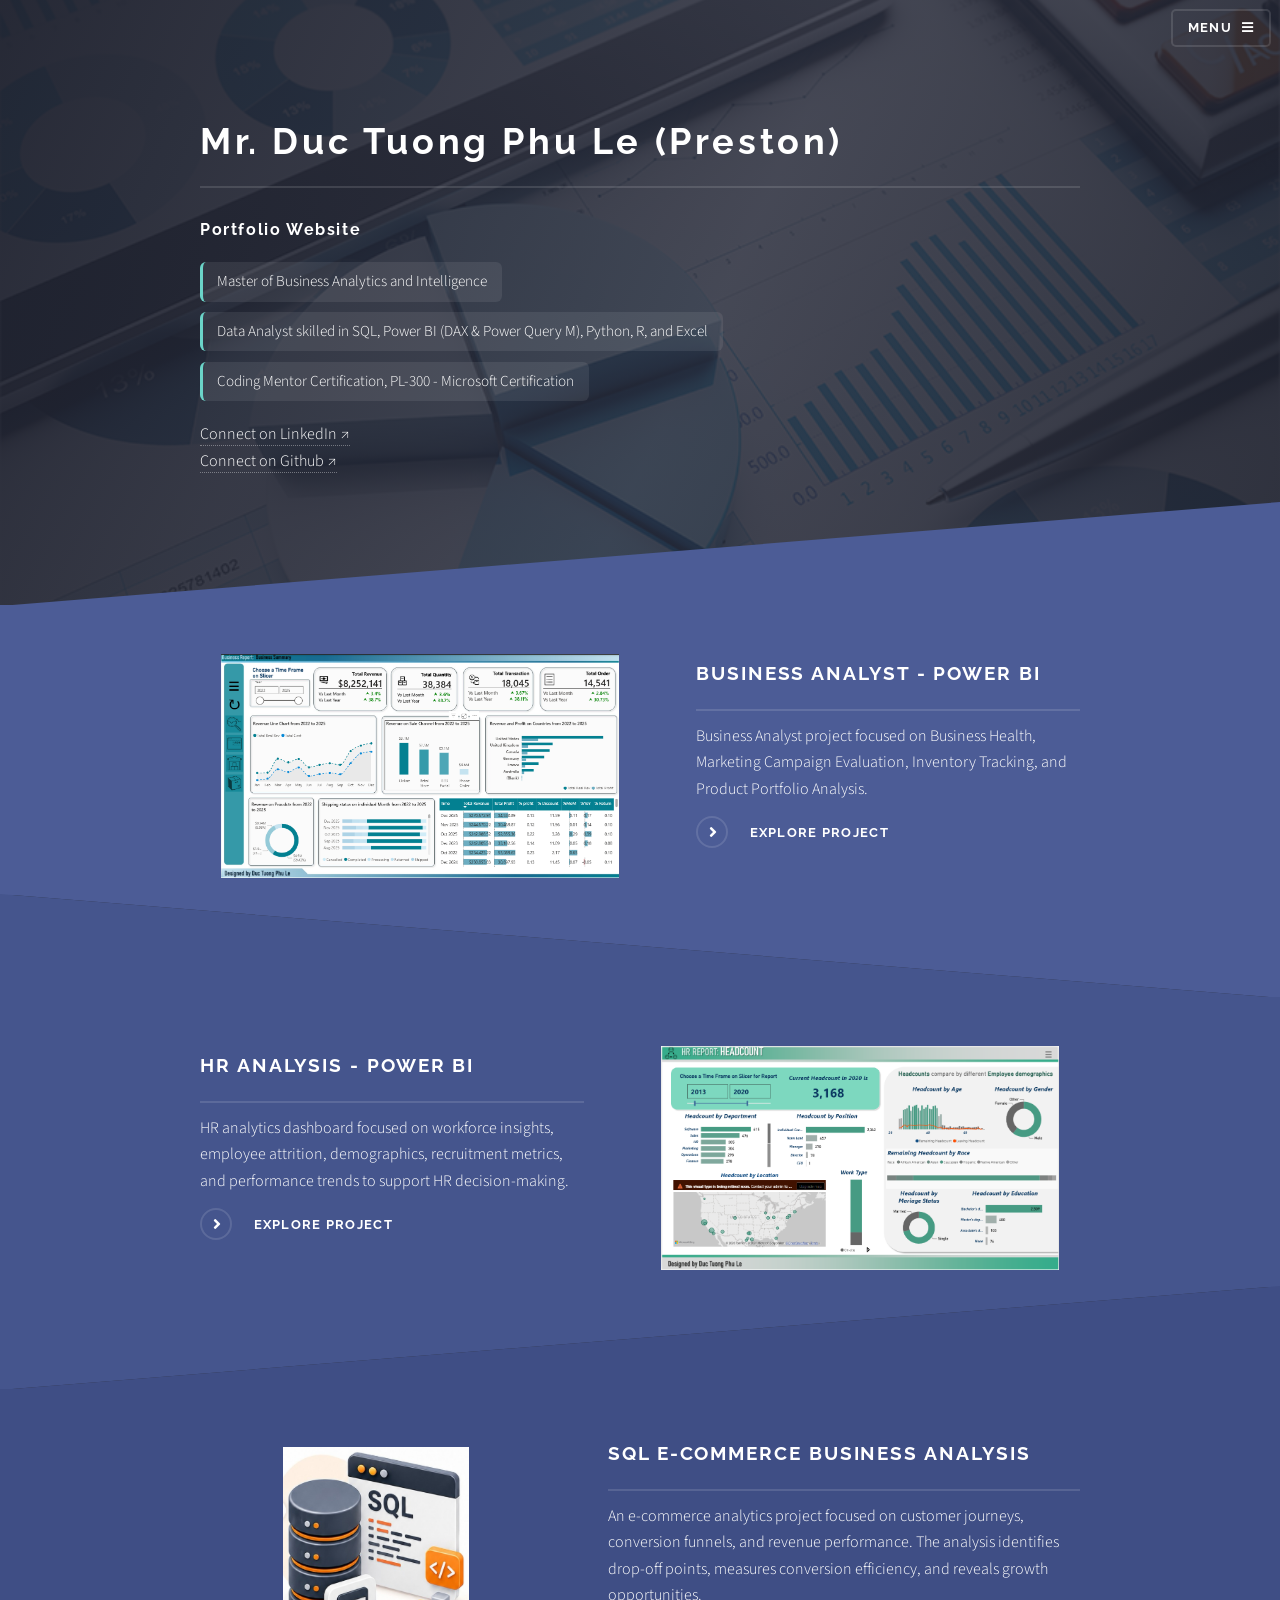
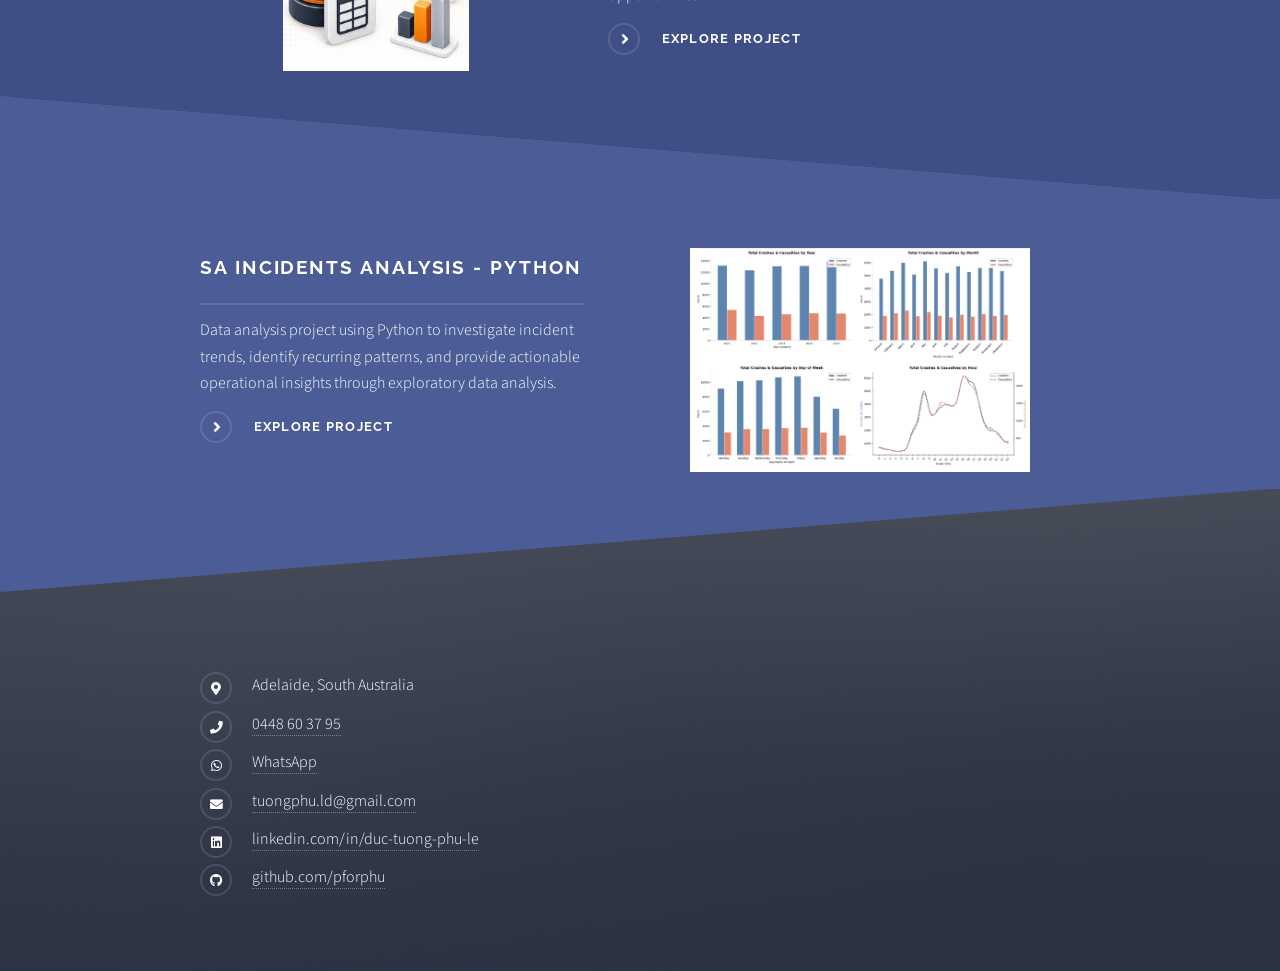
==== commit 0b17a4d1: "Update portfolio" ====
--- a/index.html
+++ b/index.html
@@ -41,7 +41,7 @@
 
 				<!-- Banner -->
 				 
-<section id="banner" style="background-color: #262938 !important; background-image: linear-gradient(115deg, rgba(30, 33, 46, 0.96) 0%, rgba(40, 43, 58, 0.85) 55%, rgba(30, 33, 46, 0.92) 100%), url('images/analytic_new.jpg') !important; background-size: cover, cover !important; background-position: center, 80% center !important; background-repeat: no-repeat !important;">
+<section id="banner" style="background-color: #262938 !important; background-image: linear-gradient(115deg, rgba(30, 33, 46, 0.96) 0%, rgba(40, 43, 58, 0.85) 55%, rgba(30, 33, 46, 0.92) 100%), url('images/analytic.jpg') !important; background-size: cover, cover !important; background-position: center, 80% center !important; background-repeat: no-repeat !important;">
     <div class="inner">
         <h2 style="text-transform: none !important;">Mr. Duc Tuong Phu Le (Preston)</h2>
         <h1 style="text-transform: none !important;">Portfolio Website</h1>
@@ -83,12 +83,12 @@
 
 				<!-- Wrapper -->
 <style>
-    /* Tự động đảo chiều ở các section chẵn trên máy tính (Project 2, Project 4...) */
+    /* Đảo chiều ở các section chẵn trên desktop (Project 2, Project 4...) */
     #wrapper > section.spotlight:nth-of-type(even) .inner {
         flex-direction: row-reverse !important;
     }
 
-    /* Bo tròn góc cho cả khung ảnh và thẻ img */
+    /* Bo tròn góc đồng đều cho khung ảnh và ảnh */
     #wrapper > section.spotlight .image {
         border-radius: 14px !important;
         overflow: hidden !important;
@@ -99,25 +99,54 @@
         border-radius: 14px !important;
     }
 
-    /* Trên tablet & điện thoại (<= 980px): xếp dọc Hình TRÊN - Chữ DƯỚI, mở rộng hết chiều ngang */
+    /* Mobile & Tablet (<= 980px): ép layout dọc và mở rộng hết chiều ngang */
     @media screen and (max-width: 980px) {
         #wrapper > section.spotlight .inner,
         #wrapper > section.spotlight:nth-of-type(even) .inner {
+            display: flex !important;
             flex-direction: column !important;
             align-items: stretch !important;
-            gap: 1.75rem !important;
-        }
-
-        #wrapper > section.spotlight .image {
-            flex: 0 0 auto !important;
-            width: 100% !important;
-            max-width: 100% !important;
-        }
-
-        #wrapper > section.spotlight .content {
-            width: 100% !important;
-            max-width: 100% !important;
+            width: 100% !important;
+            max-width: 100% !important;
+            gap: 1.5rem !important;
+        }
+
+        #wrapper > section.spotlight .image,
+        #wrapper > section.spotlight:nth-of-type(even) .image {
+            display: block !important;
+            flex: none !important;
+            width: 100% !important;
+            min-width: 0 !important;
+            max-width: 100% !important;
+            margin: 0 !important;
+        }
+
+        #wrapper > section.spotlight .image img {
+            width: 100% !important;
+            max-width: 100% !important;
+            max-height: none !important;
+            height: auto !important;
+            display: block !important;
+        }
+
+        #wrapper > section.spotlight .content,
+        #wrapper > section.spotlight:nth-of-type(even) .content {
+            display: block !important;
+            flex: none !important;
+            width: 100% !important;
+            min-width: 0 !important;
+            max-width: 100% !important;
+            margin: 0 !important;
             text-align: left !important;
+        }
+
+        #wrapper > section.spotlight .content p {
+            width: 100% !important;
+            max-width: 100% !important;
+        }
+
+        #wrapper > section.spotlight .content .special {
+            white-space: nowrap !important;
         }
     }
 </style>
@@ -240,7 +269,7 @@
         </div>
     </div>
 </section>
-</section>
+
 
 				<!-- Footer -->
 	
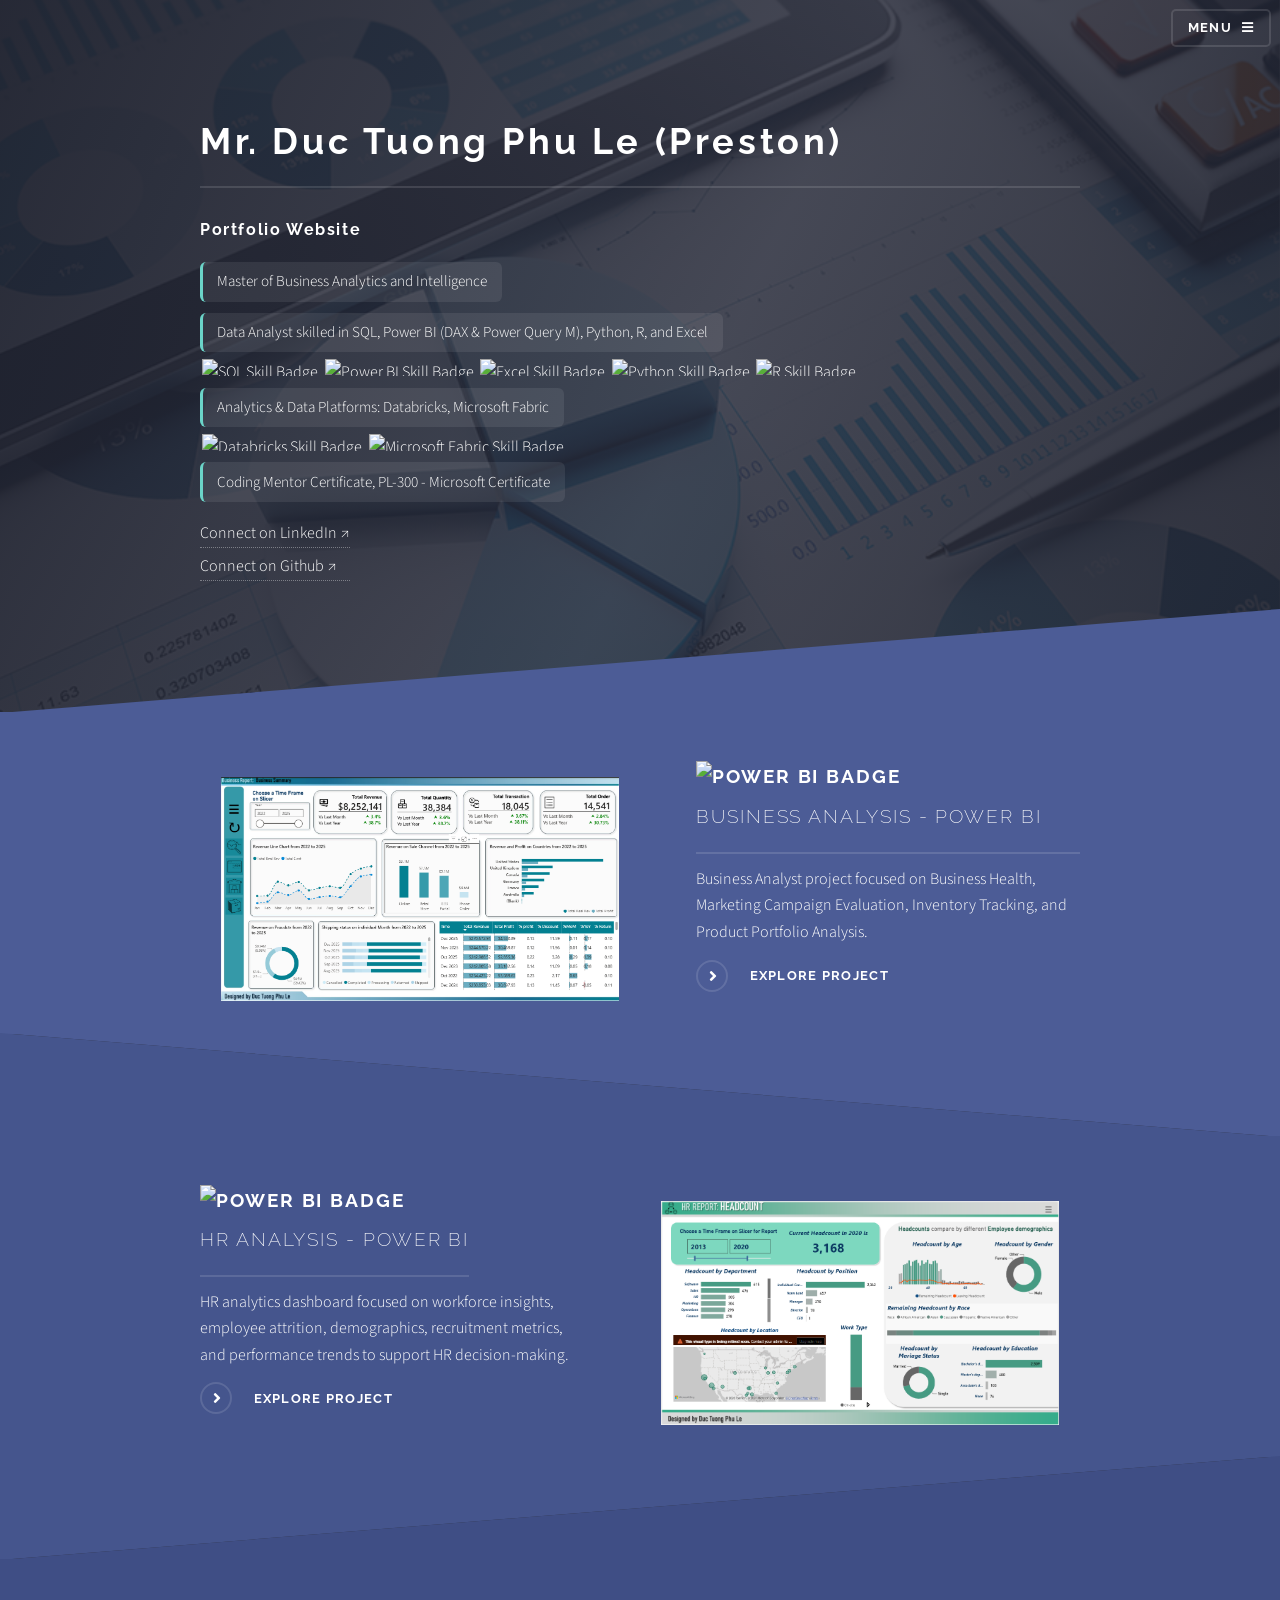
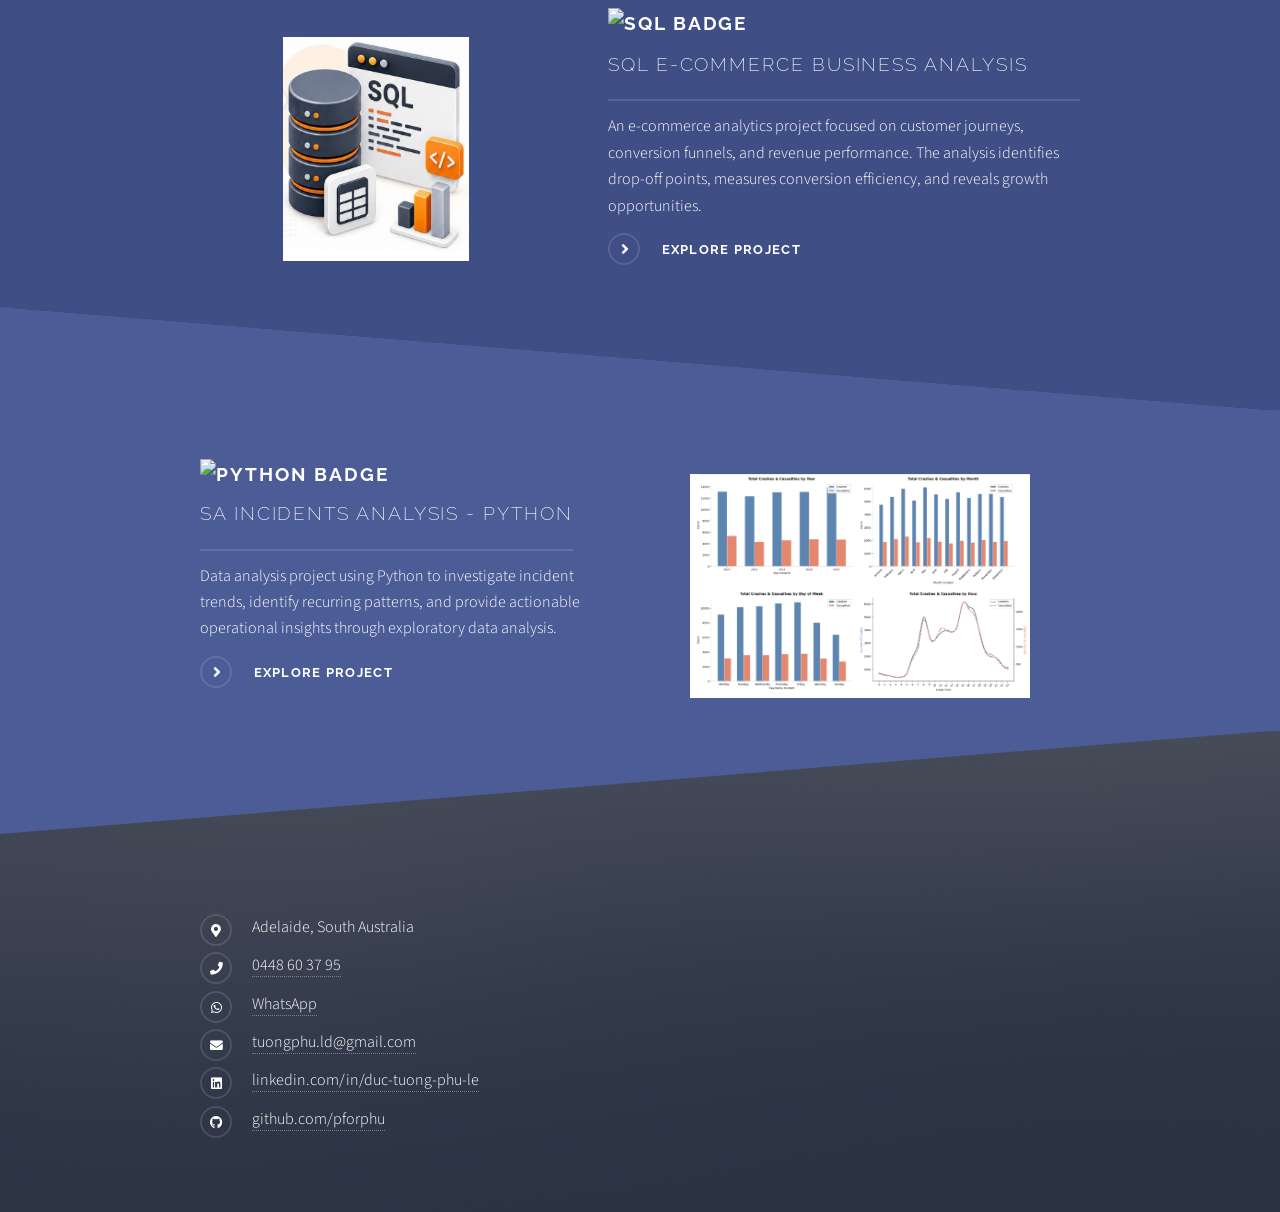
==== commit 061f027d: "Update portfolio" ====
--- a/index.html
+++ b/index.html
@@ -47,37 +47,55 @@
         <h1 style="text-transform: none !important;">Portfolio Website</h1>
 
         <div class="bio-block" style="text-transform: none !important; margin-top: 1.2rem;">
-            <div style="display: flex; flex-direction: column; gap: 0.65rem; margin-bottom: 1.25rem;">
+            <div style="display: flex; flex-direction: column; gap: 0.7rem; margin-bottom: 1.15rem;">
                 <span style="display: inline-block; width: fit-content; padding: 0.45rem 0.9rem; background: rgba(255, 255, 255, 0.08); border-left: 3px solid #6bd4c8; border-radius: 6px; font-size: 0.95rem;">
                     Master of Business Analytics and Intelligence
                 </span>
 
+                <div style="display: flex; flex-direction: column; gap: 0.45rem;">
+                    <span style="display: inline-block; width: fit-content; padding: 0.45rem 0.9rem; background: rgba(255, 255, 255, 0.08); border-left: 3px solid #6bd4c8; border-radius: 6px; font-size: 0.95rem;">
+                        Data Analyst skilled in SQL, Power BI (DAX &amp; Power Query M), Python, R, and Excel
+                    </span>
+                    <div style="display: flex; flex-wrap: wrap; align-items: center; gap: 0.4rem; padding-left: 0.15rem;">
+                        <img src="https://img.shields.io/badge/SQL--4479A1?style=flat&logo=mysql&logoColor=white" alt="SQL Skill Badge" style="display: block; height: 17px; width: auto;">
+                        <img src="https://img.shields.io/badge/Power%20BI--F2C811?style=flat&logo=powerbi&logoColor=white" alt="Power BI Skill Badge" style="display: block; height: 17px; width: auto;">
+                        <img src="https://img.shields.io/badge/Excel--217346?style=flat&logo=microsoft-excel&logoColor=white" alt="Excel Skill Badge" style="display: block; height: 17px; width: auto;">
+                        <img src="https://img.shields.io/badge/Python--3776AB?style=flat&logo=python&logoColor=white" alt="Python Skill Badge" style="display: block; height: 17px; width: auto;">
+                        <img src="https://img.shields.io/badge/R--276DC3?style=flat&logo=r&logoColor=white" alt="R Skill Badge" style="display: block; height: 17px; width: auto;">
+                    </div>
+                </div>
+
+                <div style="display: flex; flex-direction: column; gap: 0.45rem;">
+                    <span style="display: inline-block; width: fit-content; padding: 0.45rem 0.9rem; background: rgba(255, 255, 255, 0.08); border-left: 3px solid #6bd4c8; border-radius: 6px; font-size: 0.95rem;">
+                        Analytics &amp; Data Platforms: Databricks, Microsoft Fabric
+                    </span>
+                    <div style="display: flex; flex-wrap: wrap; align-items: center; gap: 0.4rem; padding-left: 0.15rem;">
+                        <img src="https://img.shields.io/badge/Databricks--FF3621?style=flat&logo=databricks&logoColor=white" alt="Databricks Skill Badge" style="display: block; height: 17px; width: auto;">
+                        <img src="https://img.shields.io/badge/Microsoft%20Fabric--117865?style=flat&logo=microsoft&logoColor=white" alt="Microsoft Fabric Skill Badge" style="display: block; height: 17px; width: auto;">
+                    </div>
+                </div>
+
                 <span style="display: inline-block; width: fit-content; padding: 0.45rem 0.9rem; background: rgba(255, 255, 255, 0.08); border-left: 3px solid #6bd4c8; border-radius: 6px; font-size: 0.95rem;">
-                    Data Analyst skilled in SQL, Power BI (DAX &amp; Power Query M), Python, R, and Excel
-                </span>
-
-                <span style="display: inline-block; width: fit-content; padding: 0.45rem 0.9rem; background: rgba(255, 255, 255, 0.08); border-left: 3px solid #6bd4c8; border-radius: 6px; font-size: 0.95rem;">
-                    Coding Mentor Certification, PL-300 - Microsoft Certification
+                    Coding Mentor Certificate, PL-300 - Microsoft Certificate
                 </span>
             </div>
 
-            <a href="https://www.linkedin.com/in/duc-tuong-phu-le-207444168/"
-               target="_blank"
-               rel="noopener noreferrer"
-               style="text-transform: none !important;">
-                Connect on LinkedIn ↗
-            </a>
-
-            <br />
-
-            <a href="https://github.com/pforphu"
-               target="_blank"
-               rel="noopener noreferrer"
-               style="text-transform: none !important;">
-                Connect on Github ↗
-            </a>
-        </div>
-
+            <div style="display: flex; flex-direction: column; gap: 0.35rem; width: fit-content;">
+                <a href="https://www.linkedin.com/in/duc-tuong-phu-le-207444168/"
+                   target="_blank"
+                   rel="noopener noreferrer"
+                   style="text-transform: none !important;">
+                    Connect on LinkedIn ↗
+                </a>
+
+                <a href="https://github.com/pforphu"
+                   target="_blank"
+                   rel="noopener noreferrer"
+                   style="text-transform: none !important;">
+                    Connect on Github ↗
+                </a>
+            </div>
+        </div>
     </div>
 </section>
 
@@ -162,8 +180,12 @@
         </a>
 
         <div class="content" style="max-width: 480px; margin-bottom: 0;">
-            <h2 class="major" style="margin-bottom: 0.75rem;">Business Analyst - Power BI</h2>
-
+            <h2 class="major" style="display: inline-flex; align-items: center; gap: 0.55rem; flex-wrap: wrap; margin-bottom: 0.75rem;">
+            <img src="https://img.shields.io/badge/-Power%20BI-F2C811?style=flat&logo=powerbi&logoColor=1a1c23&labelColor=F2C811&color=F2C811"
+                alt="Power BI Badge"
+                style="display: block;">
+            <span>Business Analysis - Power BI</span>
+            </h2>
             <p style="margin-bottom: 0.9rem; line-height: 1.65;">
                 Business Analyst project focused on Business Health,
                 Marketing Campaign Evaluation, Inventory Tracking,
@@ -191,8 +213,12 @@
         </a>
 
         <div class="content" style="max-width: 480px; margin-bottom: 0;">
-            <h2 class="major" style="margin-bottom: 0.75rem;">HR Analysis - Power BI</h2>
-
+            <h2 class="major" style="display: inline-flex; flex-direction: column; align-items: flex-start; gap: 0.45rem; margin-bottom: 0.75rem;">
+            <img src="https://img.shields.io/badge/-Power%20BI-F2C811?style=flat&logo=powerbi&logoColor=1a1c23&labelColor=F2C811&color=F2C811"
+                alt="Power BI Badge"
+                style="display: block;">
+            <span>HR Analysis - Power BI</span>
+            </h2>
             <p style="margin-bottom: 0.9rem; line-height: 1.65;">
                 HR analytics dashboard focused on workforce insights,
                 employee attrition, demographics, recruitment metrics,
@@ -222,8 +248,12 @@
         </a>
 
         <div class="content" style="max-width: 480px; margin-bottom: 0;">
-            <h2 class="major" style="margin-bottom: 0.75rem;">SQL E-Commerce Business Analysis</h2>
-
+            <h2 class="major" style="display: inline-flex; align-items: center; gap: 0.55rem; flex-wrap: wrap; margin-bottom: 0.75rem;">
+            <img src="https://img.shields.io/badge/-SQL-4479A1?style=flat&logo=mysql&logoColor=white&labelColor=4479A1&color=4479A1"
+                alt="SQL Badge"
+                style="display: block;">
+            <span>SQL E-Commerce Business Analysis</span>
+            </h2>
             <p style="margin-bottom: 0.9rem; line-height: 1.65;">
                 An e-commerce analytics project focused on customer journeys,
                 conversion funnels, and revenue performance.
@@ -252,8 +282,12 @@
         </a>
 
         <div class="content" style="max-width: 480px; margin-bottom: 0;">
-            <h2 class="major" style="margin-bottom: 0.75rem;">SA Incidents Analysis - Python</h2>
-
+        <h2 class="major" style="display: inline-flex; flex-direction: column; align-items: flex-start; gap: 0.45rem; margin-bottom: 0.75rem;">
+        <img src="https://img.shields.io/badge/-Python-3776AB?style=flat&logo=python&logoColor=white&labelColor=3776AB&color=3776AB"
+            alt="Python Badge"
+            style="display: block;">
+        <span>SA Incidents Analysis - Python</span>
+        </h2>
             <p style="margin-bottom: 0.9rem; line-height: 1.65;">
                 Data analysis project using Python to investigate incident
                 trends, identify recurring patterns, and provide actionable
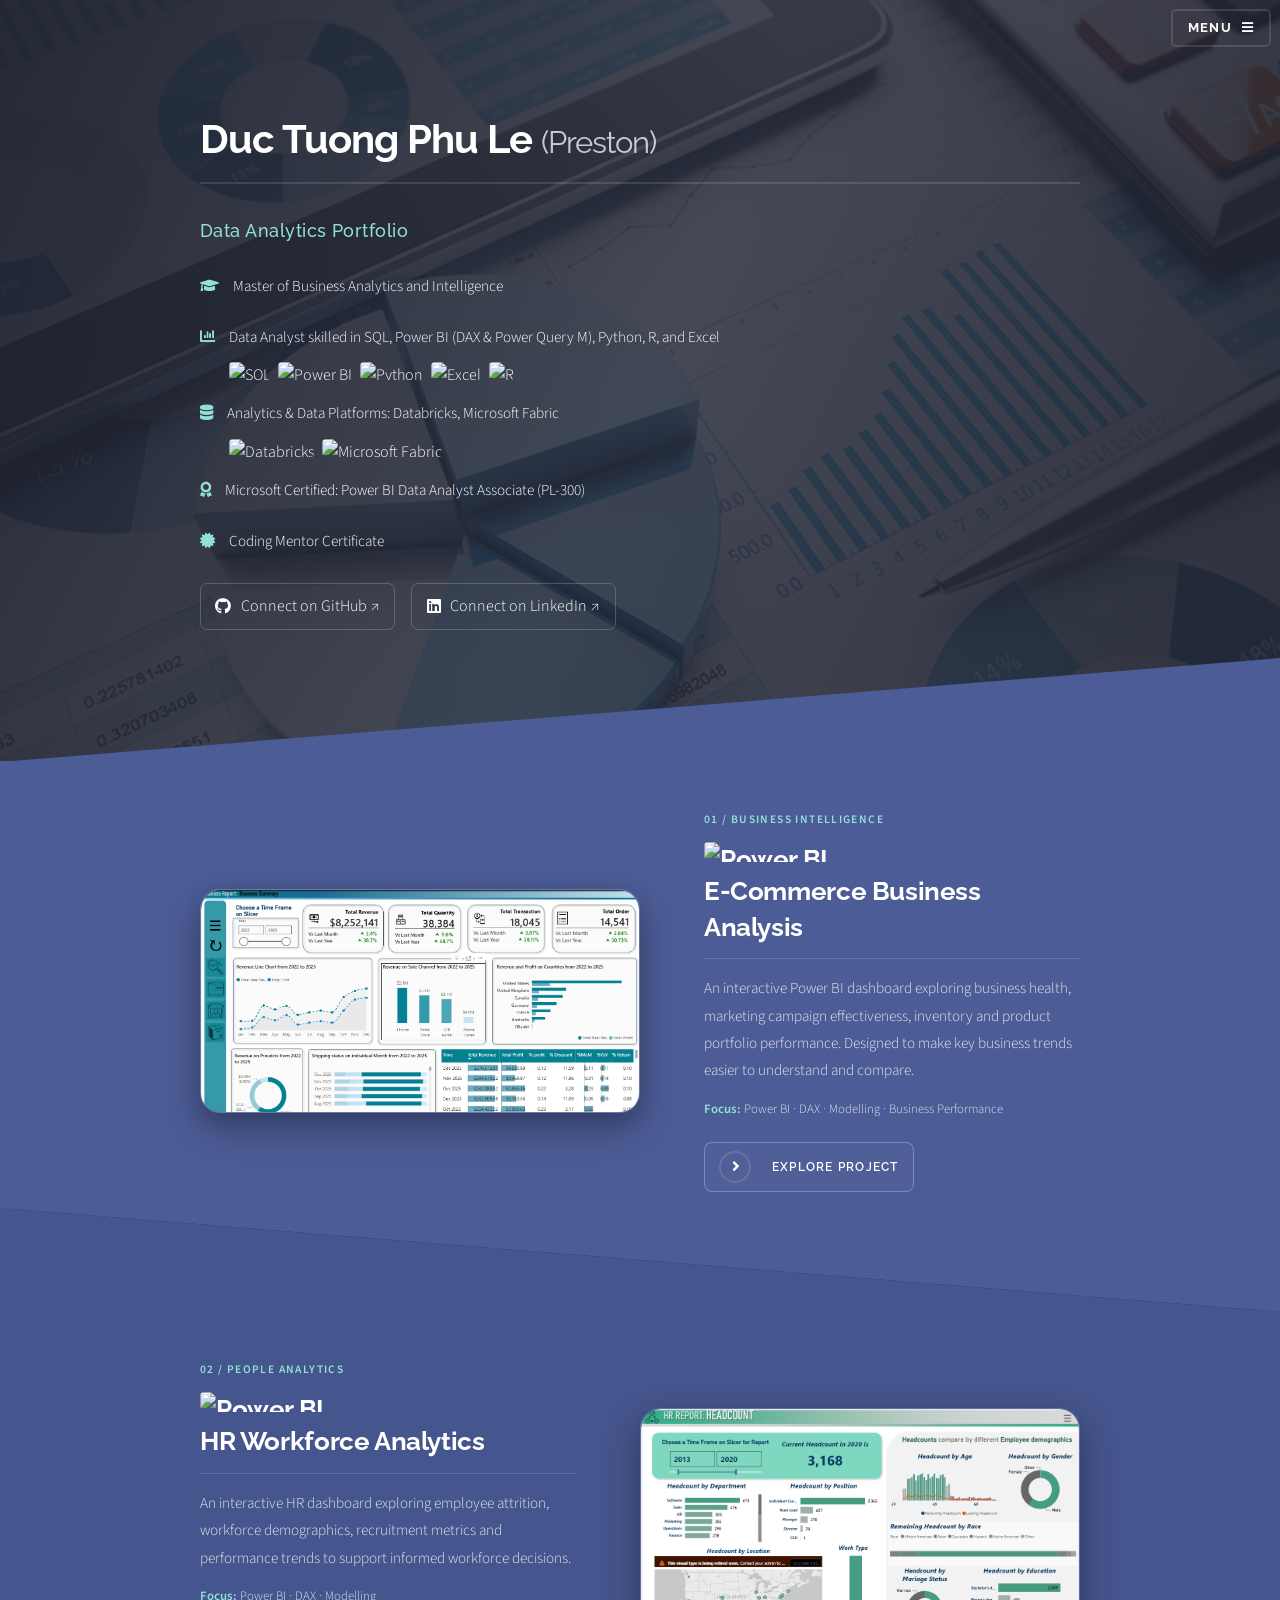
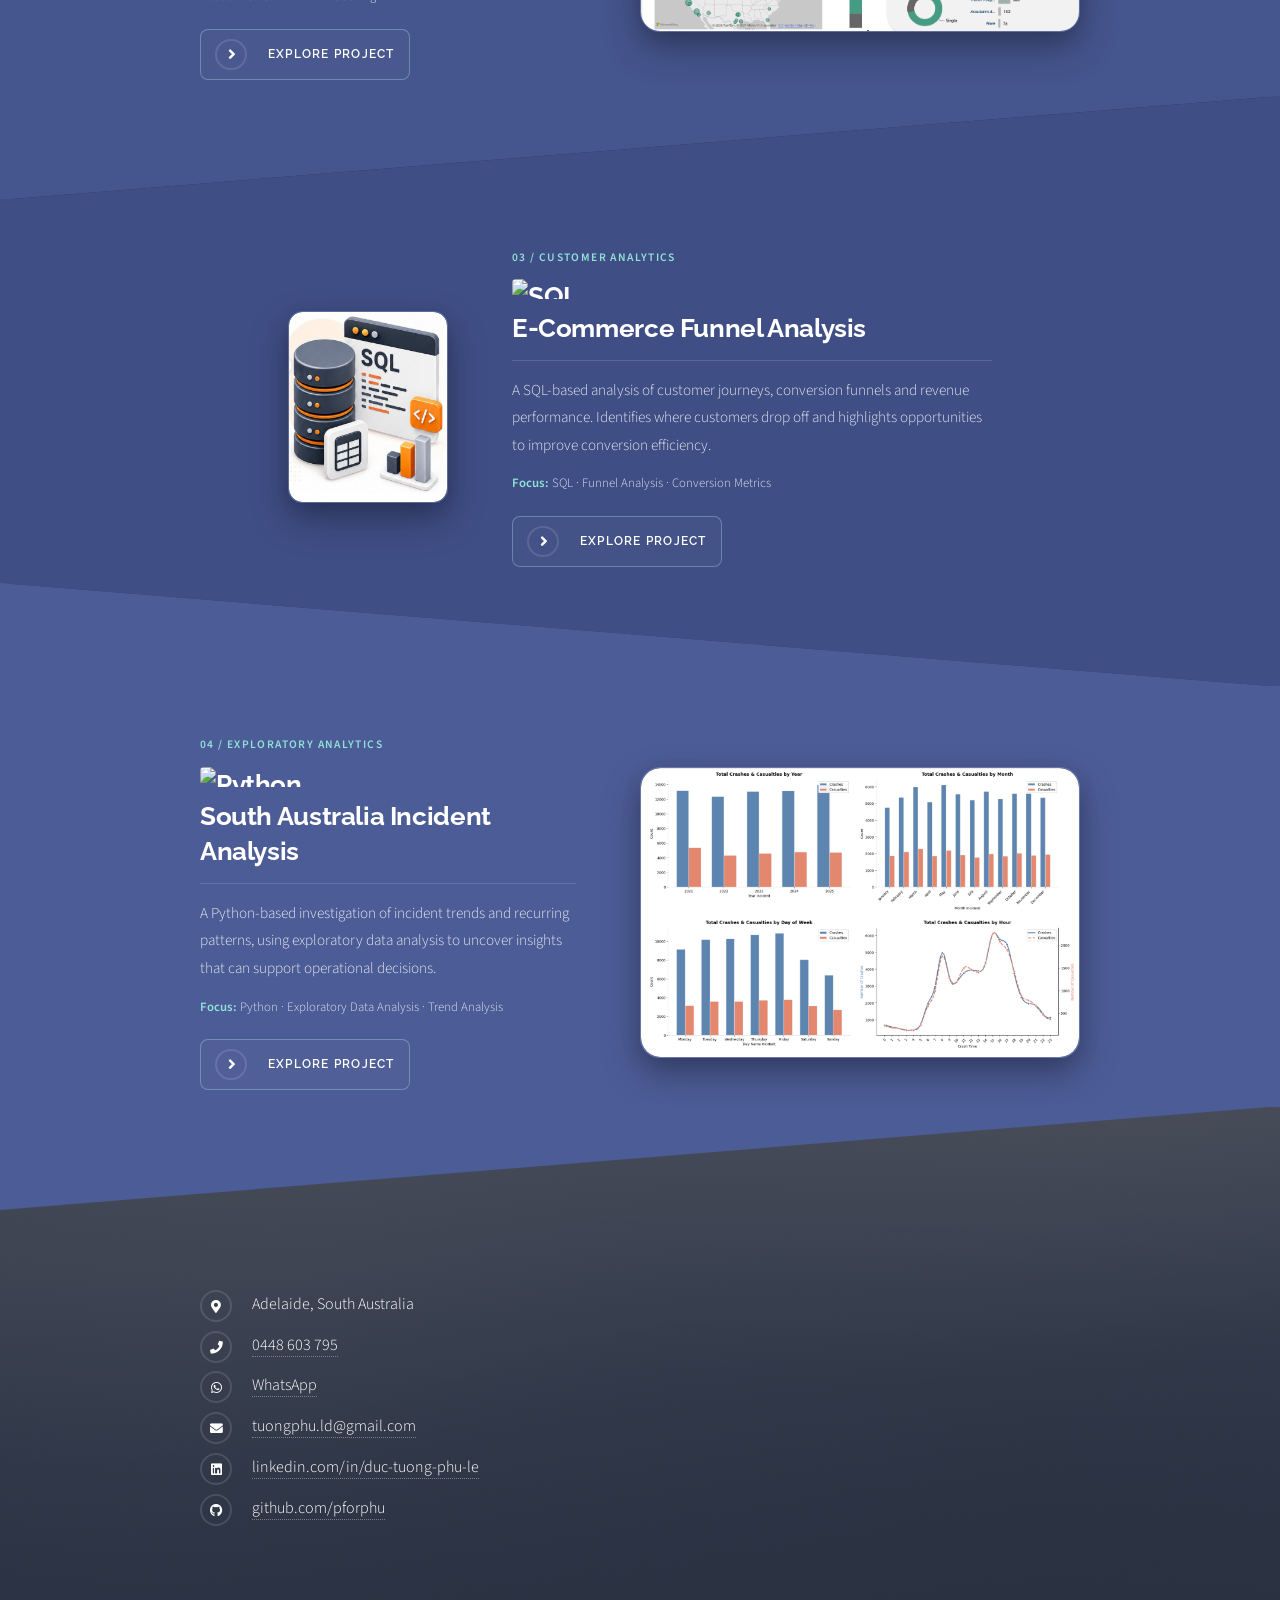
==== commit 1c46bb9a: "Polish portfolio design and improve visual effects" ====
--- a/index.html
+++ b/index.html
@@ -1,334 +1,632 @@
+
 <!DOCTYPE HTML>
-
-<html>
-	
-	<head>
-		<title></title>
-		<meta charset="utf-8" />
-		<meta name="viewport" content="width=device-width, initial-scale=1, user-scalable=no" />
-		<link rel="stylesheet" href="assets/css/main.css" />
-		<noscript><link rel="stylesheet" href="assets/css/noscript.css" /></noscript>
-	</head>
-	<body class="is-preload">
-
-		<!-- Page Wrapper -->
-			<div id="page-wrapper">
-
-				<!-- Header -->
-					<header id="header" class="alt">
-						<h1><a href="index.html"></a></h1>
-						<nav>
-							<a href="#menu">Menu</a>
-						</nav>
-					</header>
-
-				<!-- Menu -->
-					<nav id="menu">
-						<div class="inner">
-							<h2>Menu</h2>
-							<ul class="links">
-								<li><a href="index.html">Home</a></li>
-								<li><a href="https://www.linkedin.com/in/duc-tuong-phu-le/">Linkedin</a></li>
-								<li><a href="https://github.com/pforphu/Business-Analyst---Power-BI-">Business Analysis - Power BI</a></li>
-								<li><a href="https://github.com/pforphu/HR-Analysis-Dashboard--PowerBI">HR Analysis  - Power BI</a></li>
-								<li><a href="https://github.com/pforphu/SA-Incidents-Analysis--Python">South Australia Incident Analysis - Python</a></li>
-								<li><a href="https://github.com/pforphu/E-Commerce-SQL-Project">E-Commerce Project - SQL</a></li>
-								
-							</ul>
-							<a href="#" class="close">Close</a>
-						</div>
-					</nav>
-
-				<!-- Banner -->
-				 
-<section id="banner" style="background-color: #262938 !important; background-image: linear-gradient(115deg, rgba(30, 33, 46, 0.96) 0%, rgba(40, 43, 58, 0.85) 55%, rgba(30, 33, 46, 0.92) 100%), url('images/analytic.jpg') !important; background-size: cover, cover !important; background-position: center, 80% center !important; background-repeat: no-repeat !important;">
-    <div class="inner">
-        <h2 style="text-transform: none !important;">Mr. Duc Tuong Phu Le (Preston)</h2>
-        <h1 style="text-transform: none !important;">Portfolio Website</h1>
-
-        <div class="bio-block" style="text-transform: none !important; margin-top: 1.2rem;">
-            <div style="display: flex; flex-direction: column; gap: 0.7rem; margin-bottom: 1.15rem;">
-                <span style="display: inline-block; width: fit-content; padding: 0.45rem 0.9rem; background: rgba(255, 255, 255, 0.08); border-left: 3px solid #6bd4c8; border-radius: 6px; font-size: 0.95rem;">
-                    Master of Business Analytics and Intelligence
-                </span>
-
-                <div style="display: flex; flex-direction: column; gap: 0.45rem;">
-                    <span style="display: inline-block; width: fit-content; padding: 0.45rem 0.9rem; background: rgba(255, 255, 255, 0.08); border-left: 3px solid #6bd4c8; border-radius: 6px; font-size: 0.95rem;">
-                        Data Analyst skilled in SQL, Power BI (DAX &amp; Power Query M), Python, R, and Excel
+<html lang="en">
+<head>
+    <title>Preston Le | Data Analyst Portfolio</title>
+    <meta charset="utf-8" />
+    <meta name="viewport" content="width=device-width, initial-scale=1" />
+    <link rel="stylesheet" href="assets/css/main.css" />
+    <noscript><link rel="stylesheet" href="assets/css/noscript.css" /></noscript>
+
+    <style>
+        /* GENERAL SETTINGS */
+        :root {
+            --accent: #91e1d7;
+            --powerbi-width: 50%;
+            --python-width: 50%;
+            --sql-width: 160px;
+            --image-radius: 20px;
+        }
+
+        html { scroll-behavior: smooth; }
+        body { -webkit-font-smoothing: antialiased; }
+        a { transition: color .25s ease; }
+        ::selection { background: var(--accent); color: #262938; }
+
+        /* HEADER & BANNER */
+        #header h1 a { letter-spacing: .06em; }
+        #header nav a { border-radius: 8px; }
+        #header nav a:hover { background: rgba(255,255,255,.1); }
+
+        #banner {
+            background-color: #262938 !important;
+            background-image: linear-gradient(115deg, rgba(30,33,46,.96), rgba(40,43,58,.85), rgba(30,33,46,.92)), url('images/analytic.jpg') !important;
+            background-size: cover !important;
+            background-position: center, 80% center !important;
+            background-repeat: no-repeat !important;
+        }
+
+        #banner h2 {
+            text-transform: none !important;
+            font-size: clamp(1.65rem, 3.5vw, 2.5rem);
+            letter-spacing: -.025em !important;
+            line-height: 1.35;
+            font-weight: 700;
+        }
+
+        #banner h2 .nickname {
+            font-size: .78em;
+            font-weight: 400;
+            color: rgba(255,255,255,.75);
+        }
+
+        #banner h1 {
+            text-transform: none !important;
+            color: var(--accent);
+            font-size: 1.15rem;
+            font-weight: 500;
+            letter-spacing: .025em !important;
+        }
+
+        /* PROFILE INFORMATION */
+        .bio-block { margin-top: 1.4rem; text-transform: none !important; }
+        .bio-list { display: flex; flex-direction: column; gap: 1rem; margin-bottom: 1.5rem; }
+        .bio-item { display: flex; flex-direction: column; gap: .5rem; }
+
+        .bio-label {
+            display: inline-block;
+            width: fit-content;
+            max-width: 100%;
+            padding: .25rem 0;
+            background: transparent;
+            border: none;
+            font-size: .95rem;
+            line-height: 1.7;
+        }
+
+        .bio-label .icon {
+            color: var(--accent);
+            margin-right: .7rem;
+        }
+
+        /* TECHNOLOGY BADGES */
+        .skill-badges {
+            display: flex;
+            flex-wrap: wrap;
+            align-items: center;
+            gap: .5rem;
+            padding-left: 1.8rem;
+        }
+
+        .skill-badges img {
+            display: block;
+            height: 18px;
+            width: auto;
+            border-radius: 4px;
+            transition: transform .25s ease;
+        }
+
+        .skill-badges img:hover { transform: translateY(-2px); }
+
+        /* SOCIAL LINKS */
+        .social-links { display: flex; flex-wrap: wrap; gap: 1rem; }
+
+        .social-links a {
+            display: inline-flex;
+            align-items: center;
+            gap: .6rem;
+            padding: .55rem .9rem;
+            border: 1px solid rgba(255,255,255,.2);
+            border-radius: 7px;
+            text-transform: none !important;
+            transition: all .25s ease;
+        }
+
+        .social-links a:hover {
+            color: var(--accent) !important;
+            border-color: var(--accent);
+            background: rgba(145,225,215,.06);
+            transform: translateY(-2px);
+        }
+
+        /* ALTERNATING PROJECT LAYOUT */
+        #wrapper > section.spotlight .inner {
+            display: flex;
+            align-items: center;
+            justify-content: center;
+            gap: clamp(2rem, 5vw, 4rem);
+        }
+
+        #wrapper > section.spotlight:nth-of-type(odd) .inner {
+            flex-direction: row !important;
+        }
+
+        #wrapper > section.spotlight:nth-of-type(even) .inner {
+            flex-direction: row-reverse !important;
+        }
+
+        /* PROJECT IMAGES */
+        #wrapper > section.spotlight .image {
+            display: block;
+            flex: 0 0 var(--powerbi-width);
+            min-width: 0;
+            margin: 0;
+            position: relative;
+            border-radius: var(--image-radius) !important;
+            overflow: hidden !important;
+            border: 1px solid rgba(255,255,255,.16);
+            box-shadow: 0 8px 20px rgba(0,0,0,.12), 0 16px 38px rgba(0,0,0,.27);
+            transition: transform .4s ease, box-shadow .4s ease, border-color .4s ease;
+        }
+
+        #wrapper > section.spotlight .image img {
+            display: block;
+            width: 100%;
+            height: auto;
+            border-radius: inherit !important;
+            transition: transform .55s ease, filter .4s ease;
+        }
+
+        /* SQL IMAGE: COMPACT SIZE */
+        #wrapper > #three .image.sql-image {
+            flex: 0 0 var(--sql-width) !important;
+            width: var(--sql-width) !important;
+            max-width: var(--sql-width) !important;
+            height: auto !important;
+            min-height: 0 !important;
+            max-height: none !important;
+            aspect-ratio: auto !important;
+            align-self: center !important;
+            border-radius: 14px !important;
+        }
+
+        /* PYTHON IMAGE: ORIGINAL ASPECT RATIO */
+        #wrapper > #four .image {
+            flex: 0 0 var(--python-width) !important;
+            width: var(--python-width) !important;
+            height: auto !important;
+            min-height: 0 !important;
+            max-height: none !important;
+            aspect-ratio: auto !important;
+            align-self: center !important;
+        }
+
+        #wrapper > #three .image.sql-image img,
+        #wrapper > #four .image img {
+            position: static !important;
+            width: 100% !important;
+            height: auto !important;
+            max-height: none !important;
+            min-height: 0 !important;
+            aspect-ratio: auto !important;
+            object-fit: contain !important;
+        }
+
+        /* PROJECT CONTENT */
+        #wrapper > section.spotlight .content {
+            flex: 1 1 0;
+            min-width: 0;
+            max-width: 480px;
+            margin: 0;
+            text-align: left;
+        }
+
+        .project-kicker {
+            color: var(--accent);
+            font-size: .72rem;
+            font-weight: 600;
+            letter-spacing: .12em;
+            text-transform: uppercase;
+            margin-bottom: .8rem;
+        }
+
+        #wrapper .spotlight h2.major {
+            font-size: clamp(1.2rem, 2vw, 1.65rem);
+            font-weight: 700;
+            text-transform: none !important;
+            letter-spacing: -.015em !important;
+            line-height: 1.4;
+            padding-bottom: .8rem;
+            margin-bottom: 1rem !important;
+            border-bottom: 1px solid rgba(255,255,255,.14);
+        }
+
+        .project-badge {
+            display: block;
+            height: 20px;
+            width: auto;
+            border-radius: 4px;
+            margin-bottom: .75rem;
+        }
+
+        /* CLICKABLE PROJECT TITLES */
+        #wrapper .spotlight h2.major .project-title {
+            display: inline-block;
+            color: inherit !important;
+            text-decoration: none !important;
+            border: none !important;
+            font-weight: inherit;
+            cursor: pointer;
+            transition: color .25s ease, transform .25s ease, text-shadow .25s ease;
+        }
+
+        #wrapper > section.spotlight .content p {
+            color: rgba(255,255,255,.85);
+            font-size: .95rem;
+            line-height: 1.8 !important;
+            margin-bottom: .9rem;
+        }
+
+        .project-tools {
+            color: #d6e5ee;
+            font-size: .8rem;
+            line-height: 1.7;
+            margin: .85rem 0 1.3rem;
+        }
+
+        .project-tools strong { color: var(--accent); font-weight: 600; }
+
+        /* EXPLORE PROJECT BUTTON */
+        #wrapper .spotlight a.special {
+            display: inline-flex;
+            align-items: center;
+            gap: .5rem;
+            width: fit-content;
+            padding: .55rem .9rem;
+            margin: 0;
+            border: 1px solid rgba(166,235,227,.35);
+            border-radius: 8px;
+            background: rgba(255,255,255,.025);
+            color: #fff;
+            font-size: .78rem;
+            font-weight: 600;
+            transition: all .25s ease;
+        }
+
+        /* HOVER EFFECTS */
+        @media (hover: hover) and (pointer: fine) {
+            #wrapper .spotlight .image:hover {
+                transform: translateY(-6px);
+                border-color: var(--accent);
+                box-shadow: 0 16px 32px rgba(0,0,0,.22), 0 24px 55px rgba(0,0,0,.25);
+            }
+
+            #wrapper .spotlight .image:hover img {
+                transform: scale(1.02);
+                filter: brightness(1.04);
+            }
+
+            #wrapper .spotlight h2.major .project-title:hover {
+                color: var(--accent) !important;
+                transform: translateY(-3px);
+                text-shadow: 0 4px 14px rgba(145,225,215,.25);
+            }
+
+            #wrapper .spotlight a.special:hover {
+                color: var(--accent) !important;
+                background: rgba(107,212,200,.08);
+                border-color: var(--accent);
+                transform: translateY(-2px);
+                box-shadow: 0 6px 18px rgba(0,0,0,.12);
+            }
+        }
+
+        a:focus-visible {
+            outline: 2px solid var(--accent);
+            outline-offset: 5px;
+        }
+
+        /* FOOTER */
+        #footer .contact li { line-height: 1.8; }
+        #footer .contact a:hover { color: var(--accent) !important; }
+
+        /* MOBILE & TABLET */
+        @media screen and (max-width: 980px) {
+            #wrapper > section.spotlight:nth-of-type(n) .inner {
+                flex-direction: column !important;
+                align-items: stretch !important;
+                width: 100% !important;
+                max-width: 100% !important;
+                gap: 1.8rem !important;
+            }
+
+            #wrapper > section.spotlight .image,
+            #wrapper > #four .image {
+                flex: none !important;
+                width: 100% !important;
+                max-width: 100% !important;
+                height: auto !important;
+                margin: 0 !important;
+                border-radius: 14px !important;
+            }
+
+            #wrapper > section.spotlight .image img {
+                width: 100% !important;
+                height: auto !important;
+                max-height: none !important;
+            }
+
+            #wrapper > #three .image.sql-image {
+                flex: none !important;
+                width: var(--sql-width) !important;
+                max-width: 100% !important;
+                align-self: center !important;
+            }
+
+            #wrapper > section.spotlight .content {
+                flex: none !important;
+                width: 100% !important;
+                max-width: 100% !important;
+                margin: 0 !important;
+                text-align: left !important;
+            }
+        }
+
+        @media screen and (max-width: 480px) {
+            #banner h2 { font-size: 1.65rem; }
+            #banner h1 { font-size: 1rem; }
+            .bio-label { font-size: .85rem; }
+            .social-links { flex-direction: column; gap: .7rem; }
+            #wrapper .spotlight h2.major { font-size: 1.3rem; }
+        }
+
+        @media (prefers-reduced-motion: reduce) {
+            html { scroll-behavior: auto; }
+            *, *::before, *::after {
+                transition: none !important;
+                animation: none !important;
+            }
+            #wrapper .spotlight .image:hover,
+            #wrapper .spotlight .image:hover img,
+            #wrapper .spotlight .project-title:hover,
+            #wrapper .spotlight a.special:hover,
+            .social-links a:hover,
+            .skill-badges img:hover {
+                transform: none !important;
+            }
+        }
+    </style>
+</head>
+
+<body class="is-preload">
+<div id="page-wrapper">
+
+    <!-- HEADER -->
+    <header id="header" class="alt">
+        <h1><a href="index.html"></a></h1>
+        <nav><a href="#menu">Menu</a></nav>
+    </header>
+
+    <!-- MENU -->
+    <nav id="menu">
+        <div class="inner">
+            <h2>Menu</h2>
+            <ul class="links">
+                <li><a href="index.html">Home</a></li>
+                <li><a href="https://www.linkedin.com/in/duc-tuong-phu-le/">LinkedIn</a></li>
+                <li><a href="https://github.com/pforphu/Business-Analyst---Power-BI-">Business Analysis - Power BI</a></li>
+                <li><a href="https://github.com/pforphu/HR-Analysis---Power-BI-">HR Analysis - Power BI</a></li>
+                <li><a href="https://github.com/pforphu/E-Commerce-SQL-Project">E-Commerce Project - SQL</a></li>
+                <li><a href="https://github.com/pforphu/SA-Incidents-Analysis-2022-2026---Python">South Australia Incident Analysis - Python</a></li>
+            </ul>
+            <a href="#" class="close">Close</a>
+        </div>
+    </nav>
+
+    <!-- BANNER -->
+    <section id="banner">
+        <div class="inner">
+
+            <h2>Duc Tuong Phu Le <span class="nickname">(Preston)</span></h2>
+            <h1>Data Analytics Portfolio</h1>
+
+            <div class="bio-block">
+                <div class="bio-list">
+
+                    <!-- EDUCATION -->
+                    <span class="bio-label">
+                        <span class="icon solid fa-graduation-cap"></span>
+                        Master of Business Analytics and Intelligence
                     </span>
-                    <div style="display: flex; flex-wrap: wrap; align-items: center; gap: 0.4rem; padding-left: 0.15rem;">
-                        <img src="https://img.shields.io/badge/SQL--4479A1?style=flat&logo=mysql&logoColor=white" alt="SQL Skill Badge" style="display: block; height: 17px; width: auto;">
-                        <img src="https://img.shields.io/badge/Power%20BI--F2C811?style=flat&logo=powerbi&logoColor=white" alt="Power BI Skill Badge" style="display: block; height: 17px; width: auto;">
-                        <img src="https://img.shields.io/badge/Excel--217346?style=flat&logo=microsoft-excel&logoColor=white" alt="Excel Skill Badge" style="display: block; height: 17px; width: auto;">
-                        <img src="https://img.shields.io/badge/Python--3776AB?style=flat&logo=python&logoColor=white" alt="Python Skill Badge" style="display: block; height: 17px; width: auto;">
-                        <img src="https://img.shields.io/badge/R--276DC3?style=flat&logo=r&logoColor=white" alt="R Skill Badge" style="display: block; height: 17px; width: auto;">
+
+                    <!-- TECHNICAL SKILLS -->
+                    <div class="bio-item">
+                        <span class="bio-label">
+                            <span class="icon solid fa-chart-bar"></span>
+                            Data Analyst skilled in SQL, Power BI (DAX &amp; Power Query M), Python, R, and Excel
+                        </span>
+
+                        <div class="skill-badges">
+                            <img src="https://img.shields.io/badge/SQL--4479A1?style=flat&amp;logo=mysql&amp;logoColor=white" alt="SQL">
+                            <img src="https://img.shields.io/badge/Power%20BI--F2C811?style=flat&amp;logo=powerbi&amp;logoColor=white" alt="Power BI">
+                            <img src="https://img.shields.io/badge/Python--3776AB?style=flat&amp;logo=python&amp;logoColor=white" alt="Python">
+                            <img src="https://img.shields.io/badge/Excel--217346?style=flat&amp;logo=microsoft-excel&amp;logoColor=white" alt="Excel">
+                            <img src="https://img.shields.io/badge/R--276DC3?style=flat&amp;logo=r&amp;logoColor=white" alt="R">
+                        </div>
                     </div>
+
+                    <!-- DATA PLATFORMS -->
+                    <div class="bio-item">
+                        <span class="bio-label">
+                            <span class="icon solid fa-database"></span>
+                            Analytics &amp; Data Platforms: Databricks, Microsoft Fabric
+                        </span>
+
+                        <div class="skill-badges">
+                            <img src="https://img.shields.io/badge/Databricks--FF3621?style=flat&amp;logo=databricks&amp;logoColor=white" alt="Databricks">
+                            <img src="https://img.shields.io/badge/Microsoft%20Fabric--117865?style=flat&amp;logo=microsoft&amp;logoColor=white" alt="Microsoft Fabric">
+                        </div>
+                    </div>
+
+                    <!-- CERTIFICATIONS -->
+                    <span class="bio-label">
+                        <span class="icon solid fa-award"></span>
+                        Microsoft Certified: Power BI Data Analyst Associate (PL-300)
+                    </span>
+
+                    <span class="bio-label">
+                        <span class="icon solid fa-certificate"></span>
+                        Coding Mentor Certificate
+                    </span>
+
                 </div>
 
-                <div style="display: flex; flex-direction: column; gap: 0.45rem;">
-                    <span style="display: inline-block; width: fit-content; padding: 0.45rem 0.9rem; background: rgba(255, 255, 255, 0.08); border-left: 3px solid #6bd4c8; border-radius: 6px; font-size: 0.95rem;">
-                        Analytics &amp; Data Platforms: Databricks, Microsoft Fabric
-                    </span>
-                    <div style="display: flex; flex-wrap: wrap; align-items: center; gap: 0.4rem; padding-left: 0.15rem;">
-                        <img src="https://img.shields.io/badge/Databricks--FF3621?style=flat&logo=databricks&logoColor=white" alt="Databricks Skill Badge" style="display: block; height: 17px; width: auto;">
-                        <img src="https://img.shields.io/badge/Microsoft%20Fabric--117865?style=flat&logo=microsoft&logoColor=white" alt="Microsoft Fabric Skill Badge" style="display: block; height: 17px; width: auto;">
-                    </div>
+                <!-- SOCIAL LINKS -->
+                <div class="social-links">
+                    
+
+                    <a href="https://github.com/pforphu" target="_blank" rel="noopener noreferrer">
+                        <span class="icon brands fa-github"></span>
+                        Connect on GitHub ↗
+                    </a>
+                    <a href="https://www.linkedin.com/in/duc-tuong-phu-le/" target="_blank" rel="noopener noreferrer">
+                        <span class="icon brands fa-linkedin"></span>
+                        Connect on LinkedIn ↗
+                    </a>
                 </div>
 
-                <span style="display: inline-block; width: fit-content; padding: 0.45rem 0.9rem; background: rgba(255, 255, 255, 0.08); border-left: 3px solid #6bd4c8; border-radius: 6px; font-size: 0.95rem;">
-                    Coding Mentor Certificate, PL-300 - Microsoft Certificate
-                </span>
-            </div>
-
-            <div style="display: flex; flex-direction: column; gap: 0.35rem; width: fit-content;">
-                <a href="https://www.linkedin.com/in/duc-tuong-phu-le-207444168/"
-                   target="_blank"
-                   rel="noopener noreferrer"
-                   style="text-transform: none !important;">
-                    Connect on LinkedIn ↗
-                </a>
-
-                <a href="https://github.com/pforphu"
-                   target="_blank"
-                   rel="noopener noreferrer"
-                   style="text-transform: none !important;">
-                    Connect on Github ↗
-                </a>
             </div>
         </div>
-    </div>
-</section>
-
-				<!-- Wrapper -->
-<style>
-    /* Đảo chiều ở các section chẵn trên desktop (Project 2, Project 4...) */
-    #wrapper > section.spotlight:nth-of-type(even) .inner {
-        flex-direction: row-reverse !important;
-    }
-
-    /* Bo tròn góc đồng đều cho khung ảnh và ảnh */
-    #wrapper > section.spotlight .image {
-        border-radius: 14px !important;
-        overflow: hidden !important;
-        box-shadow: 0 10px 24px rgba(0, 0, 0, 0.22);
-    }
-
-    #wrapper > section.spotlight .image img {
-        border-radius: 14px !important;
-    }
-
-    /* Mobile & Tablet (<= 980px): ép layout dọc và mở rộng hết chiều ngang */
-    @media screen and (max-width: 980px) {
-        #wrapper > section.spotlight .inner,
-        #wrapper > section.spotlight:nth-of-type(even) .inner {
-            display: flex !important;
-            flex-direction: column !important;
-            align-items: stretch !important;
-            width: 100% !important;
-            max-width: 100% !important;
-            gap: 1.5rem !important;
-        }
-
-        #wrapper > section.spotlight .image,
-        #wrapper > section.spotlight:nth-of-type(even) .image {
-            display: block !important;
-            flex: none !important;
-            width: 100% !important;
-            min-width: 0 !important;
-            max-width: 100% !important;
-            margin: 0 !important;
-        }
-
-        #wrapper > section.spotlight .image img {
-            width: 100% !important;
-            max-width: 100% !important;
-            max-height: none !important;
-            height: auto !important;
-            display: block !important;
-        }
-
-        #wrapper > section.spotlight .content,
-        #wrapper > section.spotlight:nth-of-type(even) .content {
-            display: block !important;
-            flex: none !important;
-            width: 100% !important;
-            min-width: 0 !important;
-            max-width: 100% !important;
-            margin: 0 !important;
-            text-align: left !important;
-        }
-
-        #wrapper > section.spotlight .content p {
-            width: 100% !important;
-            max-width: 100% !important;
-        }
-
-        #wrapper > section.spotlight .content .special {
-            white-space: nowrap !important;
-        }
-    }
-</style>
-
-<!-- Project 1 -->
-<section id="one" class="wrapper spotlight style1">
-    <div class="inner" style="display: flex; align-items: center; justify-content: center; gap: 3.5rem;">
-        <a href="https://github.com/pforphu/Business-Analyst---Power-BI-"
-           class="image"
-           target="_blank"
-           style="flex: 0 0 50%; margin: 0;">
-            <img src="images/Summary.png" alt="Business Analyst Power BI Dashboard" style="width: 100%; display: block;">
-        </a>
-
-        <div class="content" style="max-width: 480px; margin-bottom: 0;">
-            <h2 class="major" style="display: inline-flex; align-items: center; gap: 0.55rem; flex-wrap: wrap; margin-bottom: 0.75rem;">
-            <img src="https://img.shields.io/badge/-Power%20BI-F2C811?style=flat&logo=powerbi&logoColor=1a1c23&labelColor=F2C811&color=F2C811"
-                alt="Power BI Badge"
-                style="display: block;">
-            <span>Business Analysis - Power BI</span>
-            </h2>
-            <p style="margin-bottom: 0.9rem; line-height: 1.65;">
-                Business Analyst project focused on Business Health,
-                Marketing Campaign Evaluation, Inventory Tracking,
-                and Product Portfolio Analysis.
-            </p>
-
-            <a href="https://github.com/pforphu/Business-Analyst---Power-BI-"
-               class="special"
-               target="_blank"
-               style="display: inline-flex; align-items: center; gap: 0.5rem; width: fit-content; margin-top: 0;">
-                Explore Project
-            </a>
+    </section>
+
+    <!-- PROJECTS -->
+    <section id="wrapper">
+
+        <!-- PROJECT 1: POWER BI -->
+        <section id="one" class="wrapper spotlight style1">
+            <div class="inner">
+
+                <a href="https://github.com/pforphu/Business-Analyst---Power-BI-" class="image" target="_blank" rel="noopener noreferrer">
+                    <img src="images/Summary.png" alt="E-Commerce Business Performance Dashboard" loading="lazy">
+                </a>
+
+                <div class="content">
+                    <div class="project-kicker">01 / Business Intelligence</div>
+
+                    <h2 class="major">
+                        <img src="https://img.shields.io/badge/-Power%20BI-F2C811?style=flat&amp;logo=powerbi&amp;logoColor=1a1c23" alt="Power BI" class="project-badge">
+                        <a href="https://github.com/pforphu/Business-Analyst---Power-BI-" class="project-title" target="_blank" rel="noopener noreferrer">
+                            E-Commerce Business Analysis
+                        </a>
+                    </h2>
+
+                    <p>An interactive Power BI dashboard exploring business health, marketing campaign effectiveness, inventory and product portfolio performance. Designed to make key business trends easier to understand and compare.</p>
+
+                    <div class="project-tools">
+                        <strong>Focus:</strong> Power BI · DAX · Modelling · Business Performance
+                    </div>
+
+                    <a href="https://github.com/pforphu/Business-Analyst---Power-BI-" class="special" target="_blank" rel="noopener noreferrer">Explore Project</a>
+                </div>
+
+            </div>
+        </section>
+
+        <!-- PROJECT 2: HR ANALYTICS -->
+        <section id="two" class="wrapper alt spotlight style2">
+            <div class="inner">
+
+                <a href="https://github.com/pforphu/HR-Analysis---Power-BI-" class="image" target="_blank" rel="noopener noreferrer">
+                    <img src="images/Overview.png" alt="HR Workforce Analytics Dashboard" loading="lazy">
+                </a>
+
+                <div class="content">
+                    <div class="project-kicker">02 / People Analytics</div>
+
+                    <h2 class="major">
+                        <img src="https://img.shields.io/badge/-Power%20BI-F2C811?style=flat&amp;logo=powerbi&amp;logoColor=1a1c23" alt="Power BI" class="project-badge">
+                        <a href="https://github.com/pforphu/HR-Analysis---Power-BI-" class="project-title" target="_blank" rel="noopener noreferrer">
+                            HR Workforce Analytics
+                        </a>
+                    </h2>
+
+                    <p>An interactive HR dashboard exploring employee attrition, workforce demographics, recruitment metrics and performance trends to support informed workforce decisions.</p>
+
+                    <div class="project-tools">
+                        <strong>Focus:</strong> Power BI · DAX · Modelling 
+                    </div>
+
+                    <a href="https://github.com/pforphu/HR-Analysis---Power-BI-" class="special" target="_blank" rel="noopener noreferrer">Explore Project</a>
+                </div>
+
+            </div>
+        </section>
+
+        <!-- PROJECT 3: SQL -->
+        <section id="three" class="wrapper spotlight style3">
+            <div class="inner">
+
+                <a href="https://github.com/pforphu/E-Commerce-SQL-Project" class="image sql-image" target="_blank" rel="noopener noreferrer">
+                    <img src="images/SQL.png" alt="SQL E-Commerce Funnel Analysis" loading="lazy">
+                </a>
+
+                <div class="content">
+                    <div class="project-kicker">03 / Customer Analytics</div>
+
+                    <h2 class="major">
+                        <img src="https://img.shields.io/badge/-SQL-4479A1?style=flat&amp;logo=mysql&amp;logoColor=white" alt="SQL" class="project-badge">
+                        <a href="https://github.com/pforphu/E-Commerce-SQL-Project" class="project-title" target="_blank" rel="noopener noreferrer">
+                            E-Commerce Funnel Analysis
+                        </a>
+                    </h2>
+
+                    <p>A SQL-based analysis of customer journeys, conversion funnels and revenue performance. Identifies where customers drop off and highlights opportunities to improve conversion efficiency.</p>
+
+                    <div class="project-tools">
+                        <strong>Focus:</strong> SQL · Funnel Analysis · Conversion Metrics
+                    </div>
+
+                    <a href="https://github.com/pforphu/E-Commerce-SQL-Project" class="special" target="_blank" rel="noopener noreferrer">Explore Project</a>
+                </div>
+
+            </div>
+        </section>
+
+        <!-- PROJECT 4: PYTHON -->
+        <section id="four" class="wrapper alt spotlight style1">
+            <div class="inner">
+
+                <a href="https://github.com/pforphu/SA-Incidents-Analysis-2022-2026---Python" class="image" target="_blank" rel="noopener noreferrer">
+                    <img src="images/Python.png" alt="South Australia Incident Analysis" loading="lazy">
+                </a>
+
+                <div class="content">
+                    <div class="project-kicker">04 / Exploratory Analytics</div>
+
+                    <h2 class="major">
+                        <img src="https://img.shields.io/badge/-Python-3776AB?style=flat&amp;logo=python&amp;logoColor=white" alt="Python" class="project-badge">
+                        <a href="https://github.com/pforphu/SA-Incidents-Analysis-2022-2026---Python" class="project-title" target="_blank" rel="noopener noreferrer">
+                            South Australia Incident Analysis
+                        </a>
+                    </h2>
+
+                    <p>A Python-based investigation of incident trends and recurring patterns, using exploratory data analysis to uncover insights that can support operational decisions.</p>
+
+                    <div class="project-tools">
+                        <strong>Focus:</strong> Python · Exploratory Data Analysis · Trend Analysis
+                    </div>
+
+                    <a href="https://github.com/pforphu/SA-Incidents-Analysis-2022-2026---Python" class="special" target="_blank" rel="noopener noreferrer">Explore Project</a>
+                </div>
+
+            </div>
+        </section>
+
+    </section>
+
+    <!-- FOOTER -->
+    <section id="footer">
+        <div class="inner">
+            <ul class="contact">
+                <li class="icon solid fa-map-marker-alt">Adelaide, South Australia</li>
+                <li class="icon solid fa-phone"><a href="tel:+61448603795">0448 603 795</a></li>
+                <li class="icon brands fa-whatsapp"><a href="https://wa.me/61448603795" target="_blank" rel="noopener noreferrer">WhatsApp</a></li>
+                <li class="icon solid fa-envelope"><a href="mailto:tuongphu.ld@gmail.com">tuongphu.ld@gmail.com</a></li>
+                <li class="icon brands fa-linkedin"><a href="https://www.linkedin.com/in/duc-tuong-phu-le/" target="_blank" rel="noopener noreferrer">linkedin.com/in/duc-tuong-phu-le</a></li>
+                <li class="icon brands fa-github"><a href="https://github.com/pforphu" target="_blank" rel="noopener noreferrer">github.com/pforphu</a></li>
+            </ul>
         </div>
-    </div>
-</section>
-
-<!-- Project 2 -->
-<section id="two" class="wrapper alt spotlight style2">
-    <div class="inner" style="display: flex; align-items: center; justify-content: center; gap: 3.5rem;">
-        <a href="https://github.com/pforphu/HR-Analysis---Power-BI-"
-           class="image"
-           target="_blank"
-           style="flex: 0 0 50%; margin: 0;">
-            <img src="images/Overview.png" alt="HR Analytics Dashboard" style="width: 100%; display: block;">
-        </a>
-
-        <div class="content" style="max-width: 480px; margin-bottom: 0;">
-            <h2 class="major" style="display: inline-flex; flex-direction: column; align-items: flex-start; gap: 0.45rem; margin-bottom: 0.75rem;">
-            <img src="https://img.shields.io/badge/-Power%20BI-F2C811?style=flat&logo=powerbi&logoColor=1a1c23&labelColor=F2C811&color=F2C811"
-                alt="Power BI Badge"
-                style="display: block;">
-            <span>HR Analysis - Power BI</span>
-            </h2>
-            <p style="margin-bottom: 0.9rem; line-height: 1.65;">
-                HR analytics dashboard focused on workforce insights,
-                employee attrition, demographics, recruitment metrics,
-                and performance trends to support HR decision-making.
-            </p>
-
-            <a href="https://github.com/pforphu/HR-Analysis---Power-BI-"
-               class="special"
-               target="_blank"
-               style="display: inline-flex; align-items: center; gap: 0.5rem; width: fit-content; margin-top: 0;">
-                Explore Project
-            </a>
-        </div>
-    </div>
-</section>
-
-<!-- Project 3 -->
-<section id="three" class="wrapper spotlight style3">
-    <div class="inner" style="display: flex; align-items: center; justify-content: center; gap: 3.5rem;">
-        <a href="https://github.com/pforphu/E-Commerce-SQL-Project"
-           class="image"
-           target="_blank"
-           style="flex: 0 0 40%; margin: 0;">
-            <img src="images/SQL.png"
-                 alt="E-Commerce Project - SQL"
-                 style="width: 100%; max-height: 280px; object-fit: contain; display: block;">
-        </a>
-
-        <div class="content" style="max-width: 480px; margin-bottom: 0;">
-            <h2 class="major" style="display: inline-flex; align-items: center; gap: 0.55rem; flex-wrap: wrap; margin-bottom: 0.75rem;">
-            <img src="https://img.shields.io/badge/-SQL-4479A1?style=flat&logo=mysql&logoColor=white&labelColor=4479A1&color=4479A1"
-                alt="SQL Badge"
-                style="display: block;">
-            <span>SQL E-Commerce Business Analysis</span>
-            </h2>
-            <p style="margin-bottom: 0.9rem; line-height: 1.65;">
-                An e-commerce analytics project focused on customer journeys,
-                conversion funnels, and revenue performance.
-                The analysis identifies drop-off points, measures conversion
-                efficiency, and reveals growth opportunities.
-            </p>
-
-            <a href="https://github.com/pforphu/E-Commerce-SQL-Project"
-               class="special"
-               target="_blank"
-               style="display: inline-flex; align-items: center; gap: 0.5rem; width: fit-content; margin-top: 0;">
-                Explore Project
-            </a>
-        </div>
-    </div>
-</section>
-
-<!-- Project 4 -->
-<section id="four" class="wrapper alt spotlight style1">
-    <div class="inner" style="display: flex; align-items: center; justify-content: center; gap: 3.5rem;">
-        <a href="https://github.com/pforphu/SA-Incidents-Analysis-2022-2026---Python"
-           class="image"
-           target="_blank"
-           style="flex: 0 0 50%; margin: 0;">
-            <img src="images/Python.png" alt="Python Incident Analysis" style="width: 100%; display: block;">
-        </a>
-
-        <div class="content" style="max-width: 480px; margin-bottom: 0;">
-        <h2 class="major" style="display: inline-flex; flex-direction: column; align-items: flex-start; gap: 0.45rem; margin-bottom: 0.75rem;">
-        <img src="https://img.shields.io/badge/-Python-3776AB?style=flat&logo=python&logoColor=white&labelColor=3776AB&color=3776AB"
-            alt="Python Badge"
-            style="display: block;">
-        <span>SA Incidents Analysis - Python</span>
-        </h2>
-            <p style="margin-bottom: 0.9rem; line-height: 1.65;">
-                Data analysis project using Python to investigate incident
-                trends, identify recurring patterns, and provide actionable
-                operational insights through exploratory data analysis.
-            </p>
-
-            <a href="https://github.com/pforphu/SA-Incidents-Analysis-2022-2026---Python"
-               class="special"
-               target="_blank"
-               style="display: inline-flex; align-items: center; gap: 0.5rem; width: fit-content; margin-top: 0;">
-                Explore Project
-            </a>
-        </div>
-    </div>
-</section>
-
-
-				<!-- Footer -->
-	
-<section id="footer">
-  <div class="inner">
-    <ul class="contact">
-      <li class="icon solid fa-map-marker-alt">Adelaide, South Australia</li>
-      <li class="icon solid fa-phone"><a href="tel:+61448603795">0448 60 37 95</a></li>
-      <li class="icon brands fa-whatsapp"><a href="https://wa.me/61448603795" target="_blank" rel="noopener">WhatsApp</a></li>
-      <li class="icon solid fa-envelope"><a href="mailto:tuongphu.ld@gmail.com">tuongphu.ld@gmail.com</a></li>
-      <li class="icon brands fa-linkedin"><a href="https://www.linkedin.com/in/duc-tuong-phu-le/" target="_blank" rel="noopener">linkedin.com/in/duc-tuong-phu-le</a></li>
-      <li class="icon brands fa-github"><a href="https://github.com/pforphu" target="_blank" rel="noopener">github.com/pforphu</a></li>
-    </ul>
-
-  </div>
-</section>
-			</div>
-
-		<!-- Scripts -->
-			<script src="assets/js/jquery.min.js"></script>
-			<script src="assets/js/jquery.scrollex.min.js"></script>
-			<script src="assets/js/browser.min.js"></script>
-			<script src="assets/js/breakpoints.min.js"></script>
-			<script src="assets/js/util.js"></script>
-			<script src="assets/js/main.js"></script>
-
-	</body>
-</html>+    </section>
+
+</div>
+
+<!-- ORIGINAL TEMPLATE SCRIPTS -->
+<script src="assets/js/jquery.min.js"></script>
+<script src="assets/js/jquery.scrollex.min.js"></script>
+<script src="assets/js/browser.min.js"></script>
+<script src="assets/js/breakpoints.min.js"></script>
+<script src="assets/js/util.js"></script>
+<script src="assets/js/main.js"></script>
+
+</body>
+</html>
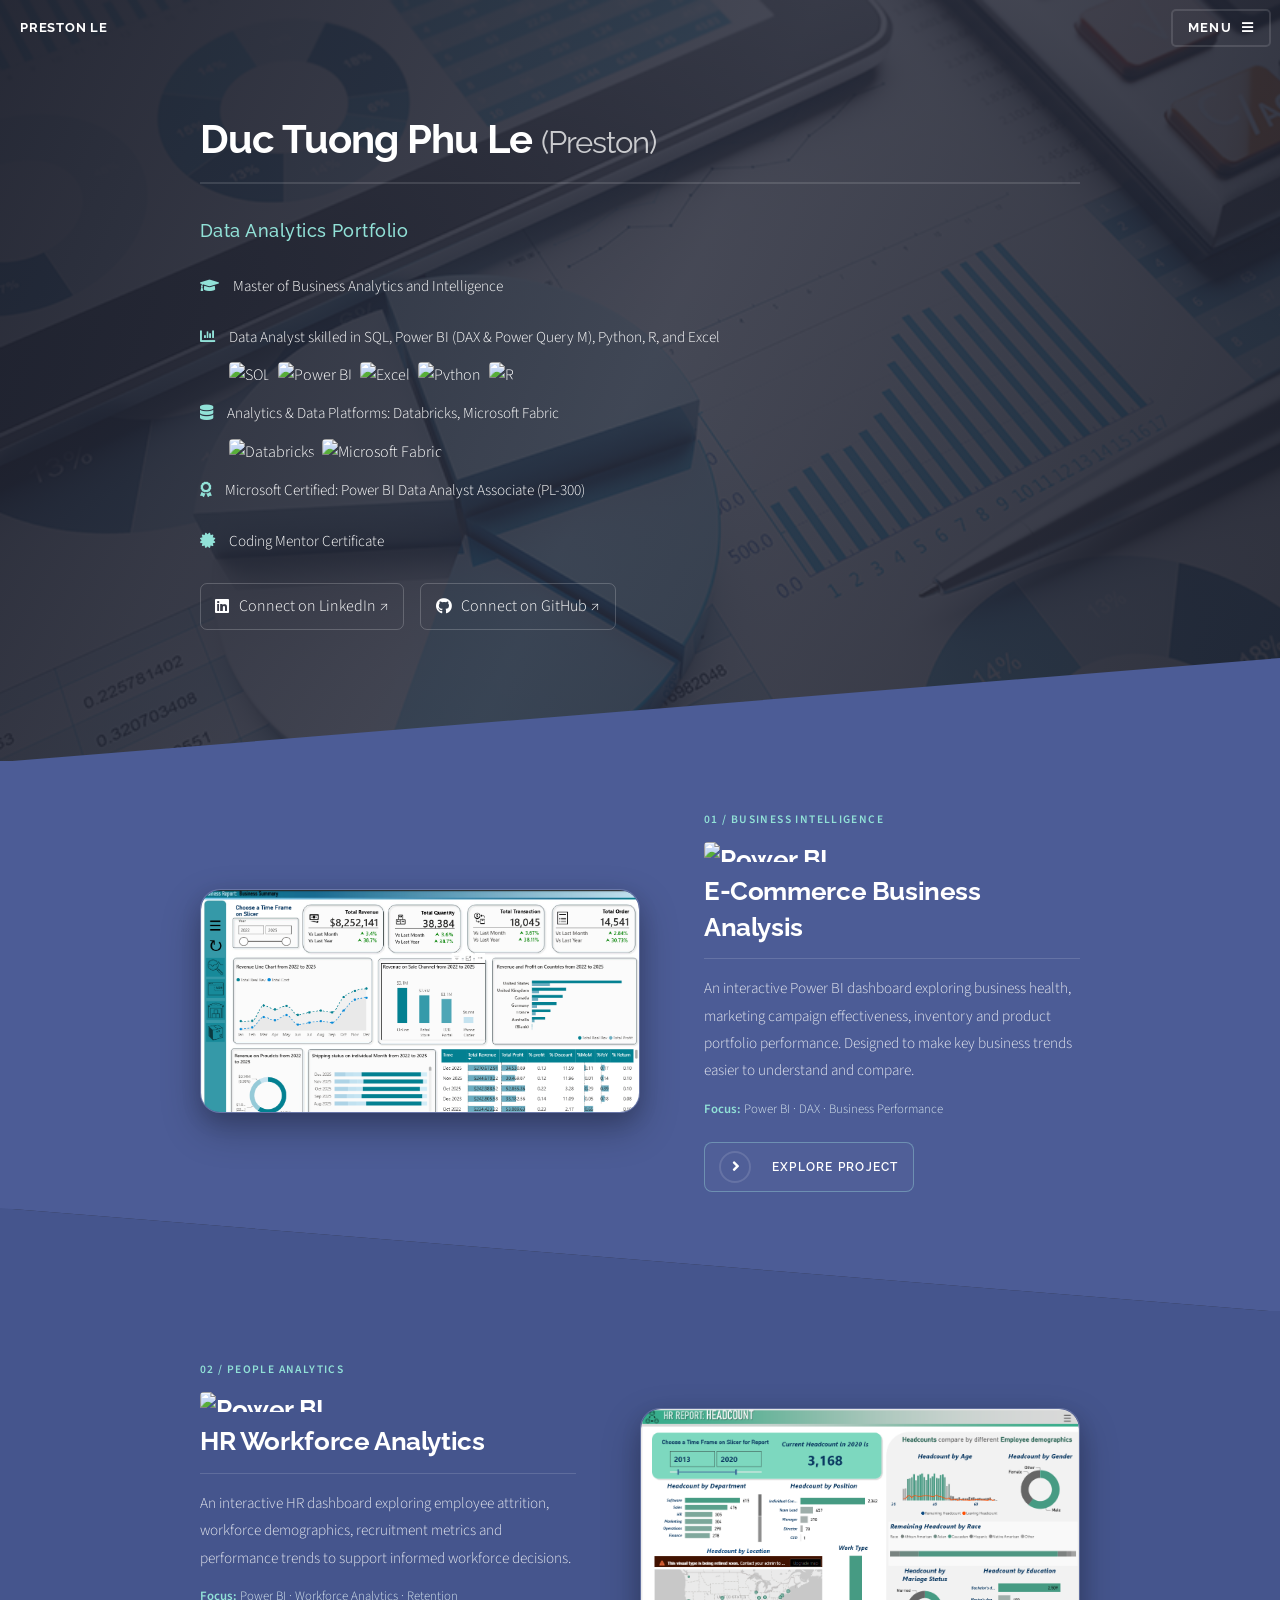
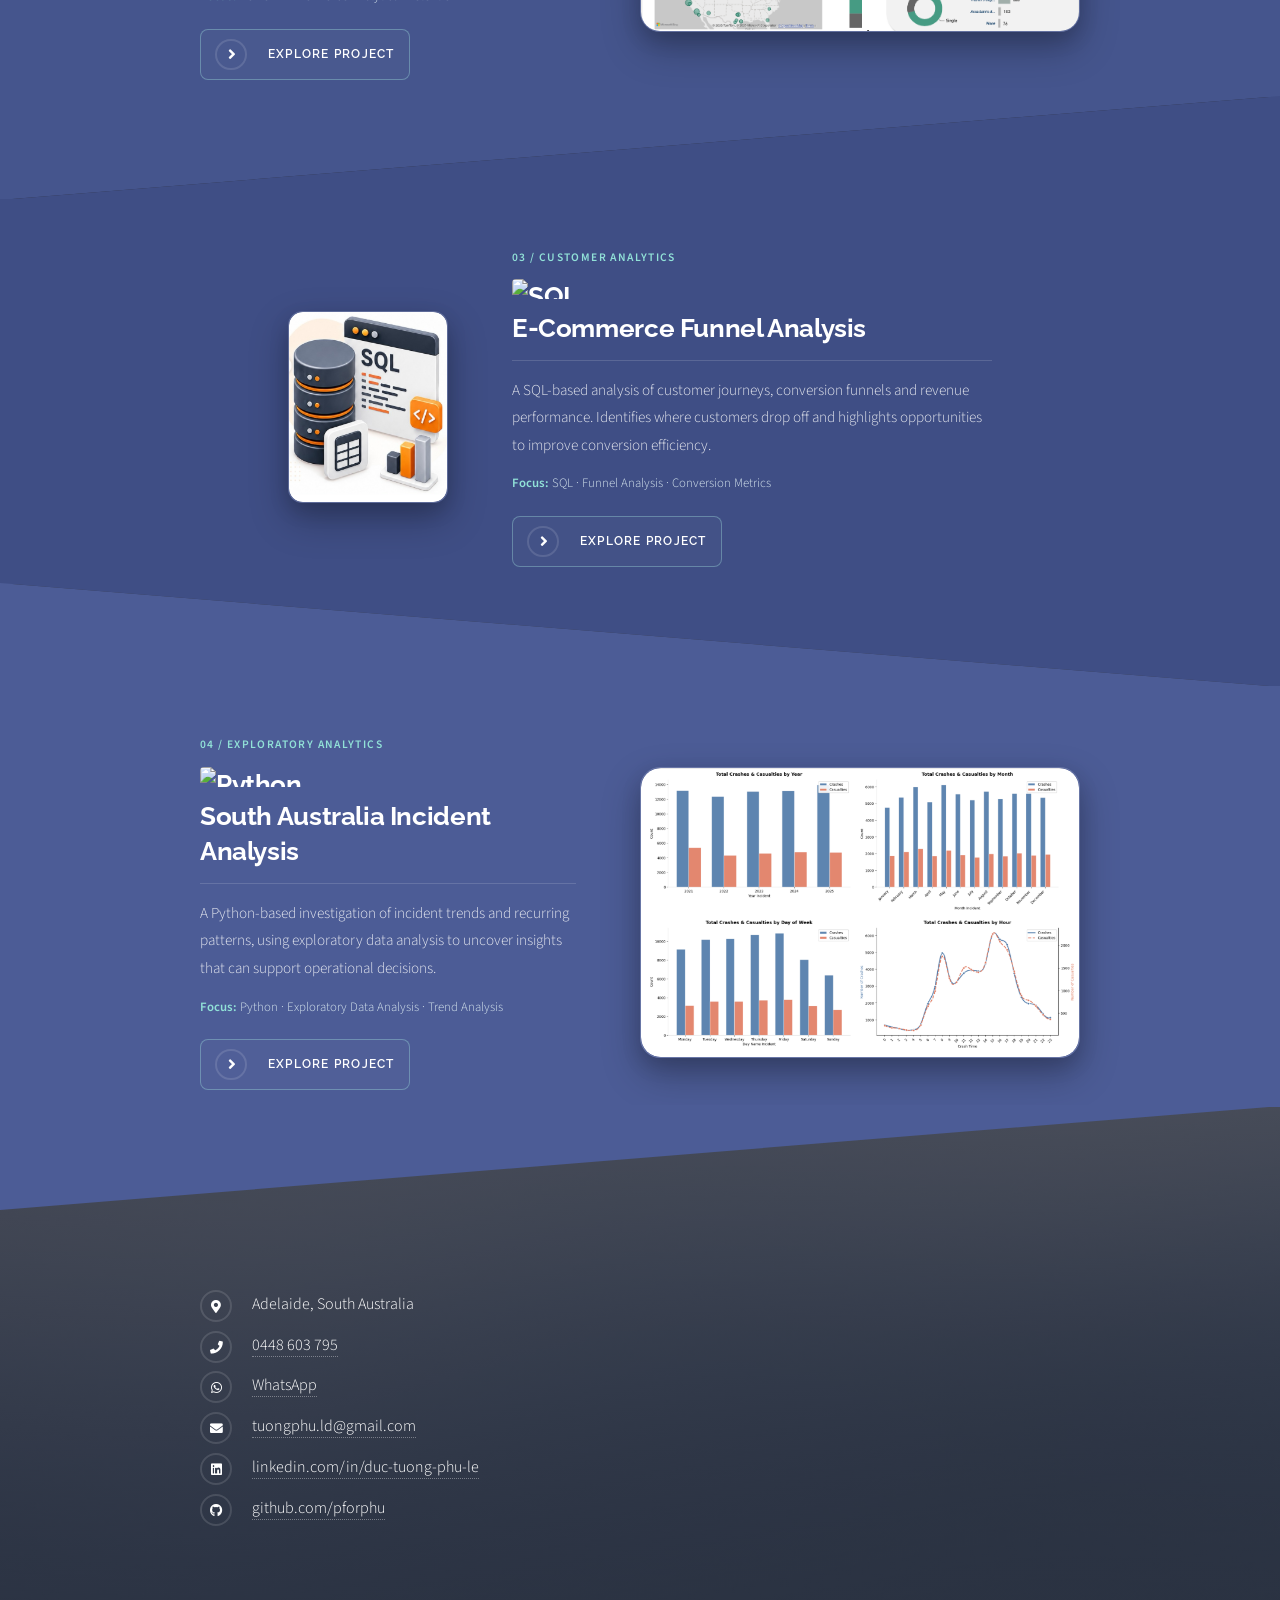
==== commit 3c7b610e: "Remove Text Portfolio button and retain SEO optimisation" ====
--- a/index.html
+++ b/index.html
@@ -2,9 +2,61 @@
 <!DOCTYPE HTML>
 <html lang="en">
 <head>
-    <title>Preston Le | Data Analyst Portfolio</title>
     <meta charset="utf-8" />
     <meta name="viewport" content="width=device-width, initial-scale=1" />
+    <title>Preston Le | Data Analyst Portfolio</title>
+
+    <!-- SEO & AI READABILITY -->
+    <meta name="description" content="Duc Tuong Phu Le (Preston), Microsoft-certified Data Analyst based in Adelaide, specialising in SQL, Power BI, Python, Advanced DAX, Databricks and Microsoft Fabric.">
+    <meta name="author" content="Duc Tuong Phu Le">
+    <meta name="robots" content="index, follow">
+
+    <link rel="canonical" href="https://pforphu.github.io/">
+
+    <!-- STRUCTURED DATA -->
+    <script type="application/ld+json">
+    {
+        "@context": "https://schema.org",
+        "@type": "ProfilePage",
+        "url": "https://pforphu.github.io/",
+        "mainEntity": {
+            "@type": "Person",
+            "name": "Duc Tuong Phu Le",
+            "alternateName": "Preston Le",
+            "jobTitle": "Data Analyst",
+            "url": "https://pforphu.github.io/",
+            "description": "Microsoft-certified Data Analyst with professional experience in business operations, sales analytics and executive reporting.",
+            "address": {
+                "@type": "PostalAddress",
+                "addressLocality": "Adelaide",
+                "addressRegion": "South Australia",
+                "addressCountry": "AU"
+            },
+            "sameAs": [
+                "https://github.com/pforphu",
+                "https://www.linkedin.com/in/duc-tuong-phu-le/"
+            ],
+            "knowsAbout": [
+                "SQL", "Python", "R", "Power BI",
+                "Advanced DAX", "Power Query M", "Microsoft Excel",
+                "Databricks", "Microsoft Fabric", "ETL",
+                "Star Schema", "Data Modelling", "Business Intelligence",
+                "Statistical Analysis", "Exploratory Data Analysis", "KPI Reporting"
+            ],
+            "hasCredential": {
+                "@type": "EducationalOccupationalCredential",
+                "name": "Microsoft Certified: Power BI Data Analyst Associate",
+                "credentialCategory": "Professional Certification",
+                "url": "https://learn.microsoft.com/en-us/users/ductuongphule-0056/credentials/certification/data-analyst-associate?tab=credentials-tab",
+                "recognizedBy": {
+                    "@type": "Organization",
+                    "name": "Microsoft"
+                }
+            }
+        }
+    }
+    </script>
+
     <link rel="stylesheet" href="assets/css/main.css" />
     <noscript><link rel="stylesheet" href="assets/css/noscript.css" /></noscript>
 
@@ -58,7 +110,7 @@
             letter-spacing: .025em !important;
         }
 
-        /* PROFILE INFORMATION */
+        /* PROFILE */
         .bio-block { margin-top: 1.4rem; text-transform: none !important; }
         .bio-list { display: flex; flex-direction: column; gap: 1rem; margin-bottom: 1.5rem; }
         .bio-item { display: flex; flex-direction: column; gap: .5rem; }
@@ -74,12 +126,8 @@
             line-height: 1.7;
         }
 
-        .bio-label .icon {
-            color: var(--accent);
-            margin-right: .7rem;
-        }
-
-        /* TECHNOLOGY BADGES */
+        .bio-label .icon { color: var(--accent); margin-right: .7rem; }
+
         .skill-badges {
             display: flex;
             flex-wrap: wrap;
@@ -119,7 +167,7 @@
             transform: translateY(-2px);
         }
 
-        /* ALTERNATING PROJECT LAYOUT */
+        /* PROJECT LAYOUT */
         #wrapper > section.spotlight .inner {
             display: flex;
             align-items: center;
@@ -127,13 +175,8 @@
             gap: clamp(2rem, 5vw, 4rem);
         }
 
-        #wrapper > section.spotlight:nth-of-type(odd) .inner {
-            flex-direction: row !important;
-        }
-
-        #wrapper > section.spotlight:nth-of-type(even) .inner {
-            flex-direction: row-reverse !important;
-        }
+        #wrapper > section.spotlight:nth-of-type(odd) .inner { flex-direction: row !important; }
+        #wrapper > section.spotlight:nth-of-type(even) .inner { flex-direction: row-reverse !important; }
 
         /* PROJECT IMAGES */
         #wrapper > section.spotlight .image {
@@ -157,7 +200,7 @@
             transition: transform .55s ease, filter .4s ease;
         }
 
-        /* SQL IMAGE: COMPACT SIZE */
+        /* SQL IMAGE */
         #wrapper > #three .image.sql-image {
             flex: 0 0 var(--sql-width) !important;
             width: var(--sql-width) !important;
@@ -170,7 +213,7 @@
             border-radius: 14px !important;
         }
 
-        /* PYTHON IMAGE: ORIGINAL ASPECT RATIO */
+        /* PYTHON IMAGE */
         #wrapper > #four .image {
             flex: 0 0 var(--python-width) !important;
             width: var(--python-width) !important;
@@ -247,16 +290,10 @@
             margin-bottom: .9rem;
         }
 
-        .project-tools {
-            color: #d6e5ee;
-            font-size: .8rem;
-            line-height: 1.7;
-            margin: .85rem 0 1.3rem;
-        }
-
+        .project-tools { color: #d6e5ee; font-size: .8rem; line-height: 1.7; margin: .85rem 0 1.3rem; }
         .project-tools strong { color: var(--accent); font-weight: 600; }
 
-        /* EXPLORE PROJECT BUTTON */
+        /* EXPLORE PROJECT */
         #wrapper .spotlight a.special {
             display: inline-flex;
             align-items: center;
@@ -281,10 +318,7 @@
                 box-shadow: 0 16px 32px rgba(0,0,0,.22), 0 24px 55px rgba(0,0,0,.25);
             }
 
-            #wrapper .spotlight .image:hover img {
-                transform: scale(1.02);
-                filter: brightness(1.04);
-            }
+            #wrapper .spotlight .image:hover img { transform: scale(1.02); filter: brightness(1.04); }
 
             #wrapper .spotlight h2.major .project-title:hover {
                 color: var(--accent) !important;
@@ -301,10 +335,7 @@
             }
         }
 
-        a:focus-visible {
-            outline: 2px solid var(--accent);
-            outline-offset: 5px;
-        }
+        a:focus-visible { outline: 2px solid var(--accent); outline-offset: 5px; }
 
         /* FOOTER */
         #footer .contact li { line-height: 1.8; }
@@ -362,18 +393,14 @@
 
         @media (prefers-reduced-motion: reduce) {
             html { scroll-behavior: auto; }
-            *, *::before, *::after {
-                transition: none !important;
-                animation: none !important;
-            }
+            *, *::before, *::after { transition: none !important; animation: none !important; }
+
             #wrapper .spotlight .image:hover,
             #wrapper .spotlight .image:hover img,
             #wrapper .spotlight .project-title:hover,
             #wrapper .spotlight a.special:hover,
             .social-links a:hover,
-            .skill-badges img:hover {
-                transform: none !important;
-            }
+            .skill-badges img:hover { transform: none !important; }
         }
     </style>
 </head>
@@ -383,7 +410,7 @@
 
     <!-- HEADER -->
     <header id="header" class="alt">
-        <h1><a href="index.html"></a></h1>
+        <h1><a href="index.html">Preston Le</a></h1>
         <nav><a href="#menu">Menu</a></nav>
     </header>
 
@@ -406,7 +433,6 @@
     <!-- BANNER -->
     <section id="banner">
         <div class="inner">
-
             <h2>Duc Tuong Phu Le <span class="nickname">(Preston)</span></h2>
             <h1>Data Analytics Portfolio</h1>
 
@@ -415,22 +441,22 @@
 
                     <!-- EDUCATION -->
                     <span class="bio-label">
-                        <span class="icon solid fa-graduation-cap"></span>
+                        <span class="icon solid fa-graduation-cap" aria-hidden="true"></span>
                         Master of Business Analytics and Intelligence
                     </span>
 
                     <!-- TECHNICAL SKILLS -->
                     <div class="bio-item">
                         <span class="bio-label">
-                            <span class="icon solid fa-chart-bar"></span>
+                            <span class="icon solid fa-chart-bar" aria-hidden="true"></span>
                             Data Analyst skilled in SQL, Power BI (DAX &amp; Power Query M), Python, R, and Excel
                         </span>
 
                         <div class="skill-badges">
                             <img src="https://img.shields.io/badge/SQL--4479A1?style=flat&amp;logo=mysql&amp;logoColor=white" alt="SQL">
                             <img src="https://img.shields.io/badge/Power%20BI--F2C811?style=flat&amp;logo=powerbi&amp;logoColor=white" alt="Power BI">
+                            <img src="https://img.shields.io/badge/Excel--217346?style=flat&amp;logo=microsoft-excel&amp;logoColor=white" alt="Excel">
                             <img src="https://img.shields.io/badge/Python--3776AB?style=flat&amp;logo=python&amp;logoColor=white" alt="Python">
-                            <img src="https://img.shields.io/badge/Excel--217346?style=flat&amp;logo=microsoft-excel&amp;logoColor=white" alt="Excel">
                             <img src="https://img.shields.io/badge/R--276DC3?style=flat&amp;logo=r&amp;logoColor=white" alt="R">
                         </div>
                     </div>
@@ -438,7 +464,7 @@
                     <!-- DATA PLATFORMS -->
                     <div class="bio-item">
                         <span class="bio-label">
-                            <span class="icon solid fa-database"></span>
+                            <span class="icon solid fa-database" aria-hidden="true"></span>
                             Analytics &amp; Data Platforms: Databricks, Microsoft Fabric
                         </span>
 
@@ -450,12 +476,12 @@
 
                     <!-- CERTIFICATIONS -->
                     <span class="bio-label">
-                        <span class="icon solid fa-award"></span>
+                        <span class="icon solid fa-award" aria-hidden="true"></span>
                         Microsoft Certified: Power BI Data Analyst Associate (PL-300)
                     </span>
 
                     <span class="bio-label">
-                        <span class="icon solid fa-certificate"></span>
+                        <span class="icon solid fa-certificate" aria-hidden="true"></span>
                         Coding Mentor Certificate
                     </span>
 
@@ -463,29 +489,27 @@
 
                 <!-- SOCIAL LINKS -->
                 <div class="social-links">
-                    
+                    <a href="https://www.linkedin.com/in/duc-tuong-phu-le/" target="_blank" rel="noopener noreferrer">
+                        <span class="icon brands fa-linkedin" aria-hidden="true"></span>
+                        Connect on LinkedIn ↗
+                    </a>
 
                     <a href="https://github.com/pforphu" target="_blank" rel="noopener noreferrer">
-                        <span class="icon brands fa-github"></span>
+                        <span class="icon brands fa-github" aria-hidden="true"></span>
                         Connect on GitHub ↗
                     </a>
-                    <a href="https://www.linkedin.com/in/duc-tuong-phu-le/" target="_blank" rel="noopener noreferrer">
-                        <span class="icon brands fa-linkedin"></span>
-                        Connect on LinkedIn ↗
-                    </a>
+
                 </div>
-
             </div>
         </div>
     </section>
 
     <!-- PROJECTS -->
-    <section id="wrapper">
+    <main id="wrapper">
 
         <!-- PROJECT 1: POWER BI -->
         <section id="one" class="wrapper spotlight style1">
             <div class="inner">
-
                 <a href="https://github.com/pforphu/Business-Analyst---Power-BI-" class="image" target="_blank" rel="noopener noreferrer">
                     <img src="images/Summary.png" alt="E-Commerce Business Performance Dashboard" loading="lazy">
                 </a>
@@ -502,20 +526,16 @@
 
                     <p>An interactive Power BI dashboard exploring business health, marketing campaign effectiveness, inventory and product portfolio performance. Designed to make key business trends easier to understand and compare.</p>
 
-                    <div class="project-tools">
-                        <strong>Focus:</strong> Power BI · DAX · Modelling · Business Performance
-                    </div>
+                    <div class="project-tools"><strong>Focus:</strong> Power BI · DAX · Business Performance</div>
 
                     <a href="https://github.com/pforphu/Business-Analyst---Power-BI-" class="special" target="_blank" rel="noopener noreferrer">Explore Project</a>
                 </div>
-
             </div>
         </section>
 
         <!-- PROJECT 2: HR ANALYTICS -->
         <section id="two" class="wrapper alt spotlight style2">
             <div class="inner">
-
                 <a href="https://github.com/pforphu/HR-Analysis---Power-BI-" class="image" target="_blank" rel="noopener noreferrer">
                     <img src="images/Overview.png" alt="HR Workforce Analytics Dashboard" loading="lazy">
                 </a>
@@ -532,20 +552,16 @@
 
                     <p>An interactive HR dashboard exploring employee attrition, workforce demographics, recruitment metrics and performance trends to support informed workforce decisions.</p>
 
-                    <div class="project-tools">
-                        <strong>Focus:</strong> Power BI · DAX · Modelling 
-                    </div>
+                    <div class="project-tools"><strong>Focus:</strong> Power BI · Workforce Analytics · Retention</div>
 
                     <a href="https://github.com/pforphu/HR-Analysis---Power-BI-" class="special" target="_blank" rel="noopener noreferrer">Explore Project</a>
                 </div>
-
             </div>
         </section>
 
         <!-- PROJECT 3: SQL -->
         <section id="three" class="wrapper spotlight style3">
             <div class="inner">
-
                 <a href="https://github.com/pforphu/E-Commerce-SQL-Project" class="image sql-image" target="_blank" rel="noopener noreferrer">
                     <img src="images/SQL.png" alt="SQL E-Commerce Funnel Analysis" loading="lazy">
                 </a>
@@ -562,20 +578,16 @@
 
                     <p>A SQL-based analysis of customer journeys, conversion funnels and revenue performance. Identifies where customers drop off and highlights opportunities to improve conversion efficiency.</p>
 
-                    <div class="project-tools">
-                        <strong>Focus:</strong> SQL · Funnel Analysis · Conversion Metrics
-                    </div>
+                    <div class="project-tools"><strong>Focus:</strong> SQL · Funnel Analysis · Conversion Metrics</div>
 
                     <a href="https://github.com/pforphu/E-Commerce-SQL-Project" class="special" target="_blank" rel="noopener noreferrer">Explore Project</a>
                 </div>
-
             </div>
         </section>
 
         <!-- PROJECT 4: PYTHON -->
         <section id="four" class="wrapper alt spotlight style1">
             <div class="inner">
-
                 <a href="https://github.com/pforphu/SA-Incidents-Analysis-2022-2026---Python" class="image" target="_blank" rel="noopener noreferrer">
                     <img src="images/Python.png" alt="South Australia Incident Analysis" loading="lazy">
                 </a>
@@ -592,17 +604,14 @@
 
                     <p>A Python-based investigation of incident trends and recurring patterns, using exploratory data analysis to uncover insights that can support operational decisions.</p>
 
-                    <div class="project-tools">
-                        <strong>Focus:</strong> Python · Exploratory Data Analysis · Trend Analysis
-                    </div>
+                    <div class="project-tools"><strong>Focus:</strong> Python · Exploratory Data Analysis · Trend Analysis</div>
 
                     <a href="https://github.com/pforphu/SA-Incidents-Analysis-2022-2026---Python" class="special" target="_blank" rel="noopener noreferrer">Explore Project</a>
                 </div>
-
             </div>
         </section>
 
-    </section>
+    </main>
 
     <!-- FOOTER -->
     <section id="footer">
